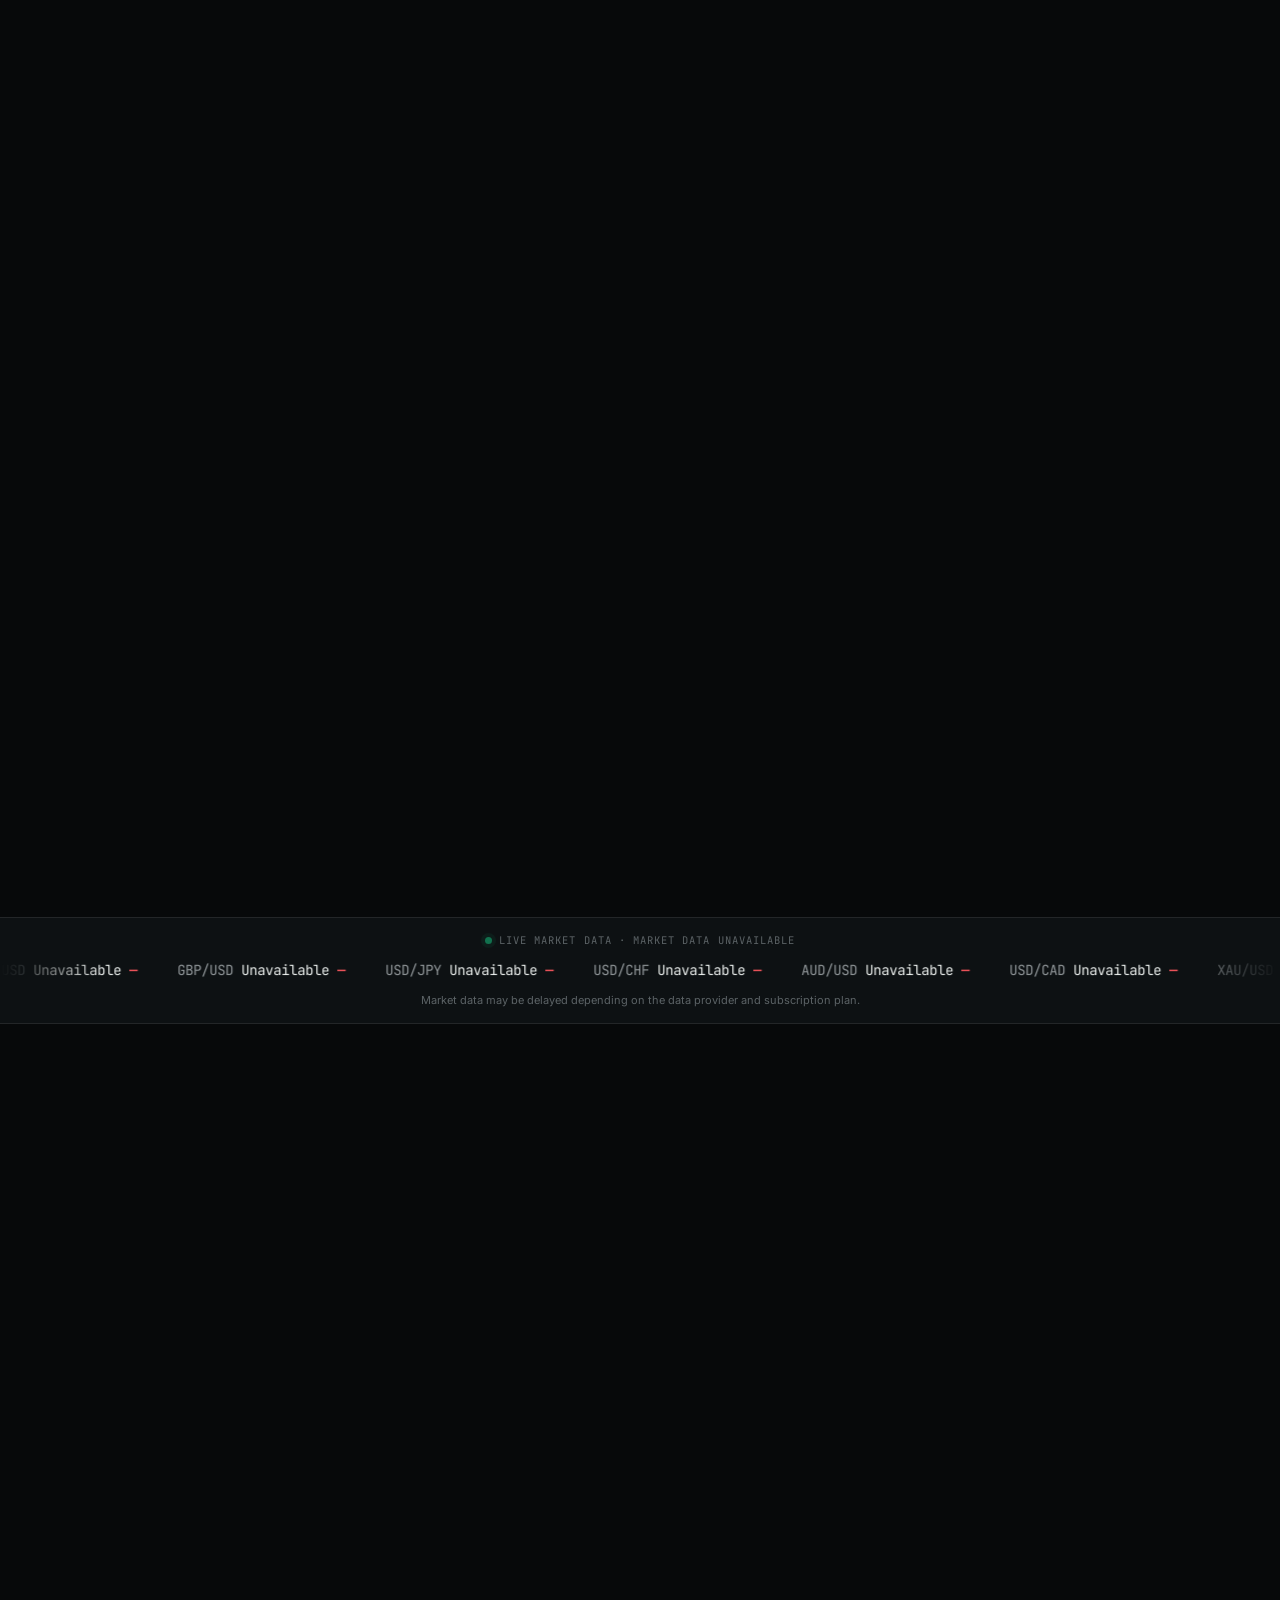
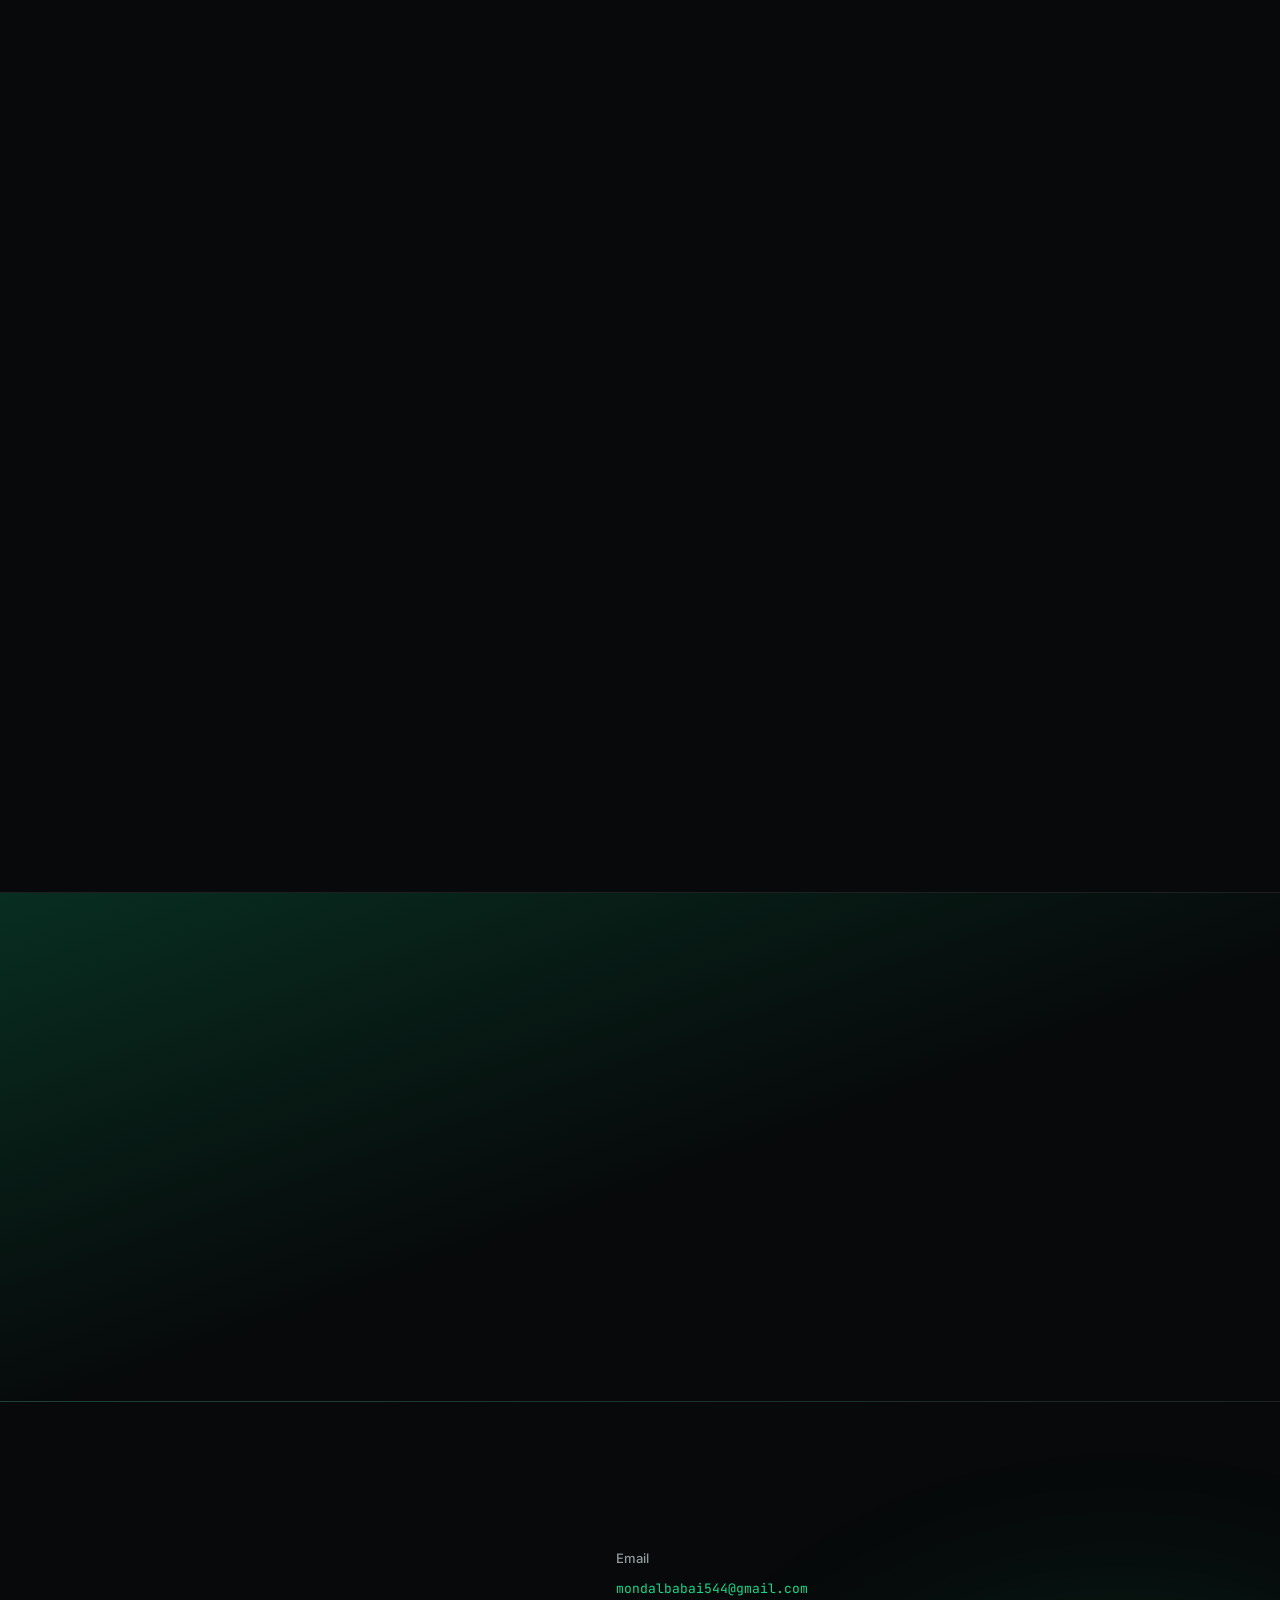
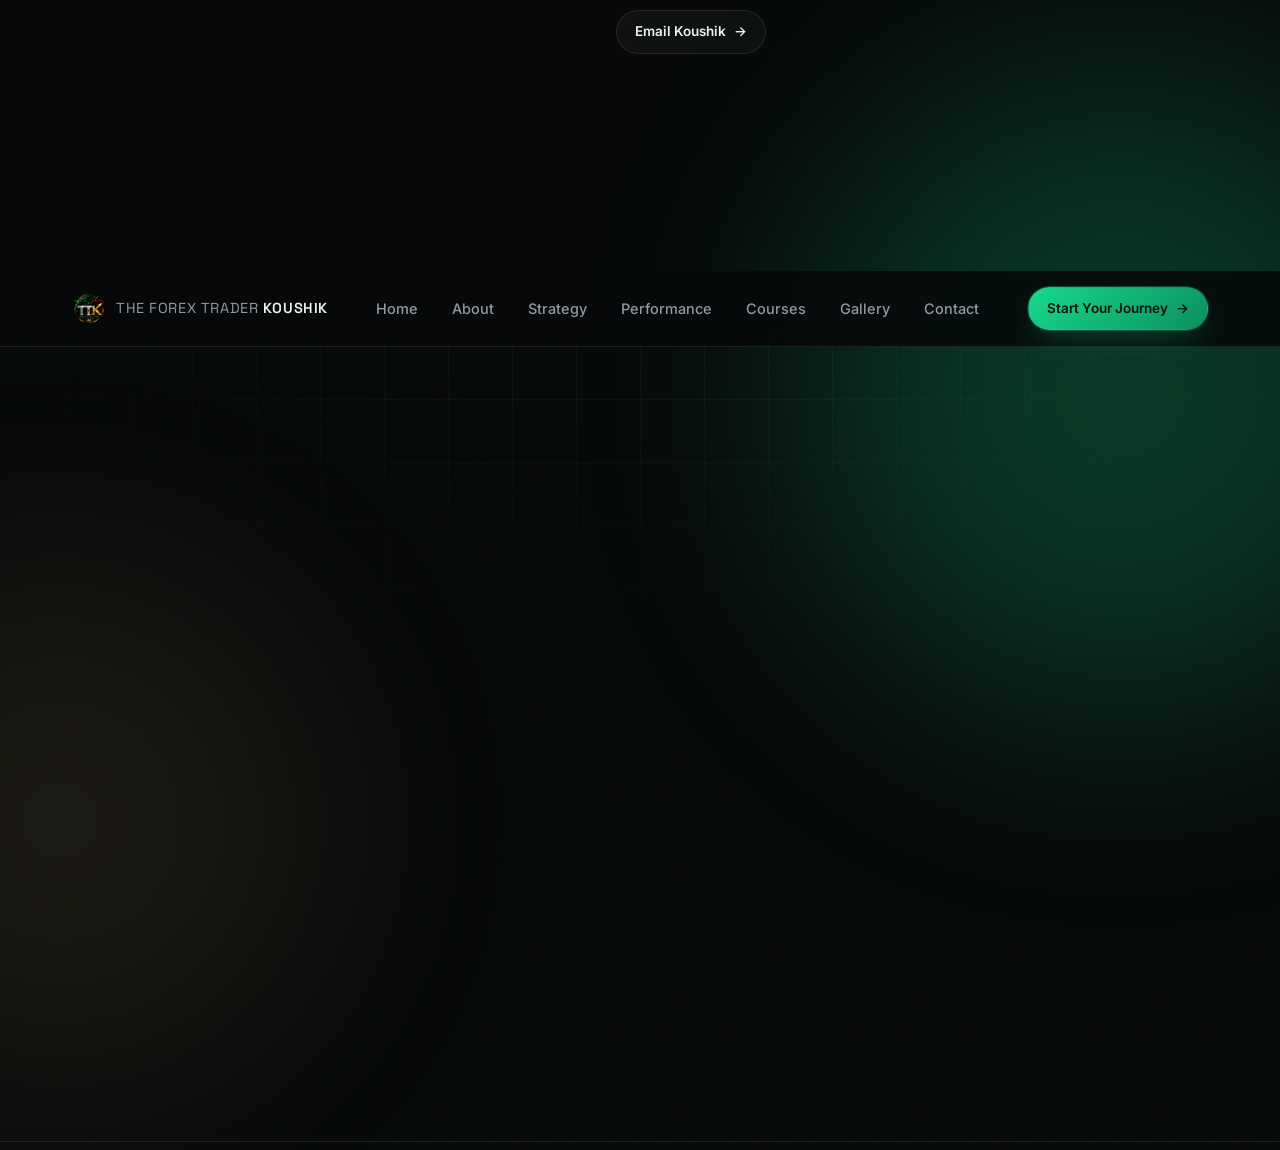
==== index.html @ f369cd06 "Refactor market symbols and improve terminal chart styles for better UI" ====
<!DOCTYPE html>
<html lang="en">
<head>
<meta charset="UTF-8">
<meta name="viewport" content="width=device-width, initial-scale=1.0">
<title>The Forex Trader Koushik</title>
<meta name="description" content="The Forex Trader Koushik.">
<link rel="icon" type="image/png" href="logo.png">
<link rel="preconnect" href="https://fonts.googleapis.com">
<link rel="preconnect" href="https://fonts.gstatic.com" crossorigin>
<link href="https://fonts.googleapis.com/css2?family=Space+Grotesk:wght@400;500;600;700&family=Inter:wght@400;500;600;700&family=JetBrains+Mono:wght@400;500;600;700&display=swap" rel="stylesheet">
<link rel="stylesheet" href="style.css">
</head>
<body>

<!-- ================= BACKGROUND FX ================= -->
<div class="bg-grid" aria-hidden="true"></div>
<div class="bg-glow bg-glow--emerald" aria-hidden="true"></div>
<div class="bg-glow bg-glow--gold" aria-hidden="true"></div>
<div class="bg-noise" aria-hidden="true"></div>

<!-- ================= NAVBAR ================= -->
<header class="navbar" id="navbar">
  <div class="navbar__inner">
    <a href="#home" class="navbar__logo">
      <img class="navbar__logo-mark" src="logo.png" alt="The Forex Trader Koushik home">
      <span class="navbar__logo-text">THE FOREX TRADER <strong>KOUSHIK</strong></span>
    </a>

    <nav class="navbar__nav" id="navbarNav">
      <a href="#home" class="navbar__link">Home</a>
      <a href="#about" class="navbar__link">About</a>
      <a href="#strategy" class="navbar__link">Strategy</a>
      <a href="#performance" class="navbar__link">Performance</a>
      <a href="#courses" class="navbar__link">Courses</a>
      <a href="gallery.html" class="navbar__link" target="_blank" rel="noopener">Gallery</a>
      <a href="#contact" class="navbar__link">Contact</a>
    </nav>

    <div class="navbar__actions">
      <a href="#contact" class="btn btn--primary btn--sm">Start Your Journey <span class="btn__arrow">→</span></a>
      <button class="navbar__burger" id="navbarBurger" aria-label="Toggle menu" aria-expanded="false" aria-controls="navbarNav">
        <span></span><span></span><span></span>
      </button>
    </div>
  </div>
</header>

<main>

<!-- ================= HERO ================= -->
<section class="hero" id="home">
  <div class="hero__inner">

    <div class="hero__content">
      <p class="eyebrow reveal">THE FOREX TRADER</p>
      <h1 class="hero__headline reveal">Trading With Precision.<br>Thinking Beyond The Chart.</h1>

      <div class="hero__actions reveal">
        <a href="#strategy" class="btn btn--primary">Explore My Strategy</a>
        <a href="#performance" class="btn btn--ghost">View Performance</a>
      </div>

      <p class="hero__disclaimer reveal">Trading involves substantial risk. Past performance does not guarantee future results.</p>
    </div>

    <div class="hero__visual reveal">
      <div class="terminal">
        <div class="terminal__bar">
          <div class="terminal__dots"><span></span><span></span><span></span></div>
          <span class="terminal__title">KOUSHIK-FX <span class="terminal__title-dim">// LIVE</span></span>
          <span class="badge badge--live"><span class="live-dot"></span>LIVE</span>
        </div>

        <div class="terminal__chart">
          <canvas id="heroChart" width="640" height="300" aria-label="Live forex price chart" role="img"></canvas>
          <div class="chart-controls" role="group" aria-label="Live chart interval">
            <button type="button" class="chart-controls__button is-active" data-chart-interval="1H">1H</button>
            <button type="button" class="chart-controls__button" data-chart-interval="1M">1M</button>
            <button type="button" class="chart-controls__button" data-chart-interval="5M">5M</button>
            <button type="button" class="chart-controls__button" data-chart-interval="15M">15M</button>
            <button type="button" class="chart-controls__button" data-chart-interval="4H">4H</button>
            <button type="button" class="chart-controls__button" data-chart-interval="1D">1D</button>
          </div>
          <div class="terminal__price">
            <label class="terminal__price-label" for="heroSymbol">LIVE MARKET DATA</label>
            <select class="terminal__symbol-select" id="heroSymbol" aria-label="Select market instrument">
              <option>EUR/USD</option><option>GBP/USD</option><option>USD/JPY</option><option>USD/CHF</option>
              <option>AUD/USD</option><option>USD/CAD</option><option>XAU/USD</option>
            </select>
            <span class="terminal__price-value" id="heroPrice">Market data temporarily unavailable</span>
            <span class="terminal__price-change" id="heroPriceChange"></span>
            <span class="terminal__quote-meta" id="heroQuoteMeta">Awaiting market data</span>
          </div>
        </div>

        <div class="terminal__pairs" id="terminalPairs">
          <!-- populated from Twelve Data by JS -->
        </div>
      </div>

      <div class="float-card float-card--1" aria-hidden="true">
        <span class="float-card__label">Win Rate</span>
        <span class="float-card__value">68%</span>
      </div>
      <div class="float-card float-card--2" aria-hidden="true">
        <span class="float-card__label">Risk / Trade</span>
        <span class="float-card__value">1.0%</span>
      </div>
    </div>

  </div>
</section>

<!-- ================= MARKET TICKER ================= -->
<section class="ticker" aria-label="Live market ticker">
  <div class="ticker__label"><span class="live-dot"></span> LIVE MARKET DATA <span id="tickerStatus">· CONNECTING</span></div>
  <div class="ticker__track-wrap">
    <div class="ticker__track" id="tickerTrack">
      <div class="ticker-item ticker__item" data-symbol="EUR/USD"></div>
      <div class="ticker-item ticker__item" data-symbol="GBP/USD"></div>
      <div class="ticker-item ticker__item" data-symbol="USD/JPY"></div>
      <div class="ticker-item ticker__item" data-symbol="USD/CHF"></div>
      <div class="ticker-item ticker__item" data-symbol="AUD/USD"></div>
      <div class="ticker-item ticker__item" data-symbol="USD/CAD"></div>
      <div class="ticker-item ticker__item" data-symbol="XAU/USD"></div>
    </div>
  </div>
  <p class="ticker__disclaimer">Market data may be delayed depending on the data provider and subscription plan.</p>
</section>

<!-- ================= ABOUT ================= -->
<section class="about" id="about">
  <div class="section-inner about__grid">

    <div class="about__portrait reveal">
      <div class="portrait">
        <img class="portrait__image" src="koushik.png" alt="Koushik, The Trader Koushik">
      </div>
      <div class="badge badge--outline">Focused on Process, Not Predictions</div>
    </div>

    <div class="about__content">
      <p class="eyebrow reveal">MEET KOUSHIK</p>
      <h2 class="section-title reveal">The trader behind the charts.</h2>
      <p class="about__credentials reveal"><strong>Full Time Trader 📈📉</strong><span>I’m NISM Certified Reg No-202500055982</span></p>

      <p class="about__text reveal">Koushik approaches the market as a probability game, not a prediction contest. His work centers on reading price action and market structure, identifying where liquidity sits, and only acting when several independent signals line up. Position sizing and stop placement are decided before an idea is ever considered a trade.</p>

      <p class="about__text reveal">Behind the charts is a study in temperament as much as technique — recognising when a setup is genuinely there, and when the pull to act is just impatience wearing a disguise. Consistency, to Koushik, is built one well-managed loss at a time.</p>

      <ul class="about__list reveal">
        <li>Technical analysis &amp; price action</li>
        <li>Market structure &amp; liquidity mapping</li>
        <li>Risk management &amp; position sizing</li>
        <li>Trading psychology &amp; emotional control</li>
      </ul>

      <div class="stat-row reveal">
        <div class="stat">
          <span class="stat__value" data-count="5" data-suffix="+">0</span>
          <span class="stat__label">Years<br>Market Experience</span>
        </div>
        <div class="stat">
          <span class="stat__value" data-count="1000" data-suffix="+">0</span>
          <span class="stat__label">Charts<br>Studied</span>
        </div>
        <div class="stat">
          <span class="stat__value" data-count="85" data-suffix="%+">0</span>
          <span class="stat__label">Focus On<br>Risk Discipline</span>
        </div>
      </div>
      <p class="fine-print reveal">Editable placeholder statistics — presented for illustration, not as verified results.</p>
    </div>

  </div>
</section>

<!-- ================= PHILOSOPHY ================= -->
<section class="philosophy">
  <div class="section-inner">
    <p class="eyebrow eyebrow--center reveal">TRADING PHILOSOPHY</p>
    <h2 class="section-title section-title--center reveal">"My Edge Isn't A Secret Indicator."</h2>

    <div class="principle-grid">
      <article class="principle-card reveal">
        <span class="principle-card__num">01</span>
        <h3 class="principle-card__title">Discipline</h3>
        <p class="principle-card__text">Follow the setup. Respect the stop. Never chase the market.</p>
      </article>
      <article class="principle-card reveal">
        <span class="principle-card__num">02</span>
        <h3 class="principle-card__title">Risk First</h3>
        <p class="principle-card__text">Protecting capital comes before looking for returns.</p>
      </article>
      <article class="principle-card reveal">
        <span class="principle-card__num">03</span>
        <h3 class="principle-card__title">Patience</h3>
        <p class="principle-card__text">The best trade is sometimes no trade at all.</p>
      </article>
    </div>
  </div>
</section>

<!-- ================= STRATEGY / FRAMEWORK ================= -->
<section class="framework" id="strategy">
  <div class="section-inner">
    <p class="eyebrow reveal">THE FRAMEWORK</p>
    <h2 class="section-title reveal">The Koushik Framework</h2>
    <p class="section-lede reveal">A hypothetical, repeatable process for evaluating and managing trades — built to remove guesswork, not add mystique.</p>

    <div class="framework-grid">
      <article class="framework-card reveal">
        <h3 class="framework-card__title">Market Structure</h3>
        <p class="framework-card__text">Identify trends, breakouts, support, resistance, liquidity zones, and key levels.</p>
      </article>
      <article class="framework-card reveal">
        <h3 class="framework-card__title">Confluence</h3>
        <p class="framework-card__text">Combine price action, structure, momentum, and higher-timeframe context.</p>
      </article>
      <article class="framework-card reveal">
        <h3 class="framework-card__title">Entry</h3>
        <p class="framework-card__text">Wait for confirmation instead of entering purely from prediction.</p>
      </article>
      <article class="framework-card reveal">
        <h3 class="framework-card__title">Risk Management</h3>
        <p class="framework-card__text">Use predefined stop-loss levels and controlled position sizing.</p>
      </article>
      <article class="framework-card reveal">
        <h3 class="framework-card__title">Exit</h3>
        <p class="framework-card__text">Use risk/reward targets and market structure to manage exits.</p>
      </article>
    </div>

    <div class="flow reveal" aria-label="Analyze, Confirm, Execute, Manage, Review">
      <span class="flow__step">Analyze</span>
      <span class="flow__arrow">→</span>
      <span class="flow__step">Confirm</span>
      <span class="flow__arrow">→</span>
      <span class="flow__step">Execute</span>
      <span class="flow__arrow">→</span>
      <span class="flow__step">Manage</span>
      <span class="flow__arrow">→</span>
      <span class="flow__step">Review</span>
    </div>
  </div>
</section>

<!-- ================= PERFORMANCE ================= -->
<section class="performance" id="performance">
  <div class="section-inner">
    <p class="eyebrow reveal">THE NUMBERS</p>
    <h2 class="section-title reveal">Performance, Not Promises.</h2>
    <div class="badge badge--outline reveal">Account 20086807 · Weekly Results</div>

    <div class="metric-grid">
      <div class="metric-card reveal">
        <span class="metric-card__value">$1,026.75</span>
        <span class="metric-card__label">Net Profit</span>
      </div>
      <div class="metric-card reveal">
        <span class="metric-card__value">14</span>
        <span class="metric-card__label">Closed Orders</span>
      </div>
      <div class="metric-card reveal">
        <span class="metric-card__value">0.88</span>
        <span class="metric-card__label">Trading Volume (Lots)</span>
      </div>
      <div class="metric-card reveal">
        <span class="metric-card__value">$0.56</span>
        <span class="metric-card__label">Equity</span>
      </div>
      <div class="metric-card reveal">
        <span class="metric-card__value">92.9%</span>
        <span class="metric-card__label">Win Rate (13 of 14)</span>
      </div>
    </div>

    <div class="performance-summary">
      <div class="performance-summary__item reveal"><span class="performance-summary__label">Profit</span><strong class="performance-summary__value performance-summary__value--up">+$1,104.51</strong></div>
      <div class="performance-summary__item reveal"><span class="performance-summary__label">Loss</span><strong class="performance-summary__value performance-summary__value--down">-$77.76</strong></div>
      <div class="performance-summary__item reveal"><span class="performance-summary__label">Profitable / Unprofitable</span><strong class="performance-summary__value">13 / 1</strong></div>
      <div class="performance-summary__item reveal"><span class="performance-summary__label">Average / Maximum Volume</span><strong class="performance-summary__value">0.06 / 0.10 lots</strong></div>
      <div class="performance-summary__item reveal"><span class="performance-summary__label">Unrealized P/L</span><strong class="performance-summary__value">$0.00</strong></div>
    </div>

    <div class="perf-chart reveal">
      <div class="perf-chart__header">
        <h3 class="perf-chart__title">Profit and Loss Breakdown</h3>
        <div class="toggle" id="perfToggle" role="group" aria-label="Chart view toggle">
          <button class="toggle__btn is-active" data-mode="monthly" type="button">Gross P/L</button>
          <button class="toggle__btn" data-mode="cumulative" type="button">Net Result</button>
        </div>
      </div>
      <canvas id="perfCanvas" width="900" height="320" role="img" aria-label="Profit and loss breakdown chart"></canvas>
    </div>

    <div class="performance-summary performance-summary--trades">
      <div class="performance-summary__item reveal"><span class="performance-summary__label">Buy Positions</span><strong class="performance-summary__value performance-summary__value--down">2 trades · -$27.30 · 50.0% win rate</strong></div>
      <div class="performance-summary__item reveal"><span class="performance-summary__label">Sell Positions</span><strong class="performance-summary__value performance-summary__value--up">12 trades · +$1,054.05 · 100.0% win rate</strong></div>
    </div>
  </div>
</section>

<!-- ================= RISK CALCULATOR ================= -->
<section class="calculator">
  <div class="section-inner">
    <p class="eyebrow eyebrow--center reveal">RISK TOOL</p>
    <h2 class="section-title section-title--center reveal">"Know Your Risk Before You Enter."</h2>

    <div class="calc-card reveal">
      <div class="calc-card__inputs">
        <label class="field">
          <span class="field__label">Account Balance (USD)</span>
          <input type="number" id="calcBalance" class="field__input" value="10000" min="0" step="100">
        </label>
        <label class="field">
          <span class="field__label">Risk %</span>
          <input type="number" id="calcRisk" class="field__input" value="1" min="0" max="100" step="0.1">
        </label>
        <label class="field">
          <span class="field__label">Stop Loss (pips)</span>
          <input type="number" id="calcStop" class="field__input" value="25" min="0.1" step="0.1">
        </label>
        <label class="field">
          <span class="field__label">Pip Value (USD, per 1 lot)</span>
          <input type="number" id="calcPipValue" class="field__input" value="10" min="0.01" step="0.01">
        </label>
      </div>

      <div class="calc-card__results">
        <div class="calc-result">
          <span class="calc-result__label">Risk Amount</span>
          <span class="calc-result__value" id="calcRiskAmount">$100.00</span>
        </div>
        <div class="calc-result">
          <span class="calc-result__label">Estimated Position Size</span>
          <span class="calc-result__value" id="calcPositionSize">0.40 lots</span>
        </div>
        <button class="btn btn--ghost btn--sm" id="calcReset" type="button">Reset</button>
      </div>
    </div>
    <p class="fine-print reveal">This calculator is for educational purposes only and does not constitute financial advice.</p>
  </div>
</section>

<!-- ================= EDUCATION ================= -->
<section class="education">
  <div class="section-inner">
    <p class="eyebrow reveal">LEARN</p>
    <h2 class="section-title reveal">From Charts To Clarity</h2>

    <div class="article-grid">
      <article class="article-card reveal" data-article="structure">
        <span class="article-card__category">Technical Analysis</span>
        <h3 class="article-card__title">How To Read Market Structure</h3>
        <p class="article-card__desc">Understand trends, breakouts, liquidity, and key levels.</p>
        <div class="article-card__meta">
          <span>6 min read</span>
          <button class="article-card__link" type="button">Read Article →</button>
        </div>
      </article>

      <article class="article-card reveal" data-article="onepercent">
        <span class="article-card__category">Risk Management</span>
        <h3 class="article-card__title">The 1% Rule</h3>
        <p class="article-card__desc">Why controlling downside matters more than chasing huge returns.</p>
        <div class="article-card__meta">
          <span>5 min read</span>
          <button class="article-card__link" type="button">Read Article →</button>
        </div>
      </article>

      <article class="article-card reveal" data-article="psychology">
        <span class="article-card__category">Psychology</span>
        <h3 class="article-card__title">Trading Psychology</h3>
        <p class="article-card__desc">How discipline and emotional control influence decision-making.</p>
        <div class="article-card__meta">
          <span>7 min read</span>
          <button class="article-card__link" type="button">Read Article →</button>
        </div>
      </article>
    </div>
  </div>
</section>

<!-- ================= TESTIMONIALS ================= -->
<section class="testimonials">
  <div class="section-inner">
    <p class="eyebrow eyebrow--center reveal">FEEDBACK</p>
    <h2 class="section-title section-title--center reveal">What Students Say</h2>

    <div class="testimonial-grid">
      <blockquote class="testimonial-card reveal">
        <p class="testimonial-card__quote">"Koushik's biggest lesson wasn't how to enter a trade. It was knowing when not to."</p>
        <footer class="testimonial-card__author">— Anirban Roy</footer>
      </blockquote>
      <blockquote class="testimonial-card reveal">
        <p class="testimonial-card__quote">"The framework gave me a process to follow instead of a feeling to chase."</p>
        <footer class="testimonial-card__author">— Sayan Chatterjee</footer>
      </blockquote>
      <blockquote class="testimonial-card reveal">
        <p class="testimonial-card__quote">"I stopped moving my stop loss. That one change did more than any indicator ever did."</p>
        <footer class="testimonial-card__author">— Debanjana Mukherjee</footer>
      </blockquote>
      <blockquote class="testimonial-card reveal">
        <p class="testimonial-card__quote">"Before learning with Koushik, I entered trades because I was afraid of missing the move. The market-structure exercises helped me slow down, mark my levels, and wait for confirmation. I finally have a checklist I can follow even after a losing trade."</p>
        <footer class="testimonial-card__author">— Priyanka Das</footer>
      </blockquote>
      <blockquote class="testimonial-card reveal">
        <p class="testimonial-card__quote">"The biggest change was understanding that a good trade can still lose. Reviewing my entries, stop placement, and risk before looking at the result has made my decisions much calmer. The lessons are practical, clear, and easy to revisit when I need to reset my process."</p>
        <footer class="testimonial-card__author">— Arjun Sen</footer>
      </blockquote>
    </div>
  </div>
</section>

<!-- ================= COURSES ================= -->
<section class="courses" id="courses">
  <div class="section-inner courses__inner">
    <div>
      <p class="eyebrow reveal">LEARN WITH KOUSHIK</p>
      <h2 class="section-title reveal">Courses are coming soon.</h2>
      <p class="section-lede reveal">A dedicated space for structured lessons, practical chart work, and a repeatable trading process.</p>
    </div>
    <div class="courses__action reveal">
      <span class="courses__status">COURSE LINK TO BE ADDED</span>
      <a href="#courses" class="btn btn--primary">View Courses <span class="btn__arrow">→</span></a>
    </div>
  </div>
</section>

<!-- ================= CTA ================= -->
<section class="cta">
  <div class="section-inner cta__inner reveal">
    <h2 class="cta__title">Trade With A Plan.<br>Not With Emotion.</h2>
    <p class="cta__text">Follow Koushik's approach to market analysis, disciplined risk management, and continuous improvement.</p>
    <div class="cta__actions">
      <a href="#contact" class="btn btn--primary">Connect With Koushik</a>
    </div>
  </div>
</section>

<!-- ================= CONTACT ================= -->
<section class="contact" id="contact">
  <div class="section-inner contact__grid">
    <div class="contact__intro reveal">
      <p class="eyebrow">GET IN TOUCH</p>
      <h2 class="section-title">Start The Conversation</h2>
      <p class="about__text">Questions about the framework, mentorship, or collaborations — send a message and Koushik will get back to you.</p>
      <div class="market-status"><span class="live-dot"></span> <span id="marketStatus">MARKET STATUS · CONNECTING</span><small>Last updated: <span id="marketUpdated">Awaiting data</span></small></div>

      <div class="social-links">
        <a href="https://www.instagram.com/thetraderkoushik1/" class="social-links__item" aria-label="Instagram"><svg class="social-links__icon" viewBox="0 0 24 24" aria-hidden="true"><rect x="3" y="3" width="18" height="18" rx="5"></rect><circle cx="12" cy="12" r="4"></circle><circle cx="17.5" cy="6.5" r="1"></circle></svg><span>Instagram</span></a>
        <a href="https://www.youtube.com/@TheTraderKoushik-r8m1e" class="social-links__item" aria-label="YouTube"><svg class="social-links__icon" viewBox="0 0 24 24" aria-hidden="true"><path d="M21 8.2a2.7 2.7 0 0 0-1.9-1.9C17.4 5.8 12 5.8 12 5.8s-5.4 0-7.1.5A2.7 2.7 0 0 0 3 8.2 28 28 0 0 0 2.6 12 28 28 0 0 0 3 15.8a2.7 2.7 0 0 0 1.9 1.9c1.7.5 7.1.5 7.1.5s5.4 0 7.1-.5a2.7 2.7 0 0 0 1.9-1.9 28 28 0 0 0 .4-3.8 28 28 0 0 0-.4-3.8Z"></path><path class="social-links__icon-fill" d="m10 9 5 3-5 3V9Z"></path></svg><span>YouTube</span></a>
        <a href="https://t.me/thetraderkoushik" class="social-links__item" aria-label="Telegram"><svg class="social-links__icon" viewBox="0 0 24 24" aria-hidden="true"><path d="m21 4-3 16-6-4-3 3-.5-5L19 7 8 13l-5-2 18-7Z"></path></svg><span>Telegram</span></a>
        <a href="#" class="social-links__item" aria-label="LinkedIn"><svg class="social-links__icon" viewBox="0 0 24 24" aria-hidden="true"><path d="M5 8.5V19M5 5v.1M10 19v-6a3 3 0 0 1 6 0v6M10 11v8M19 19v-6a3 3 0 0 0-6-1"></path></svg><span>LinkedIn</span></a>
      </div>
    </div>

    <div class="contact__email">
      <span class="field__label">Email</span>
      <a href="mailto:"mondalbabai544@gmail.com">mondalbabai544@gmail.com</a>
      <a class="btn btn--ghost btn--sm" href="mailto:mondalbabai544@gmail.com">Email Koushik <span class="btn__arrow">→</span></a>
    </div>

    <form class="contact-form reveal" id="contactForm" action="https://formspree.io/f/xvkpjvkk" method="POST" novalidate>
      <input type="hidden" name="_subject" value="New Message — The Trader Koushik">
      <input type="text" name="_gotcha" tabindex="-1" autocomplete="off" aria-hidden="true" class="form-honeypot">
      <label class="field">
        <span class="field__label">Name</span>
        <input type="text" class="field__input" id="cfName" name="name" required>
        <span class="field__error" id="cfNameError"></span>
      </label>
      <label class="field">
        <span class="field__label">Email</span>
        <input type="email" class="field__input" id="cfEmail" name="email" required>
        <span class="field__error" id="cfEmailError"></span>
      </label>
      <label class="field">
        <span class="field__label">Subject</span>
        <input type="text" class="field__input" id="cfSubject" name="subject" required>
        <span class="field__error" id="cfSubjectError"></span>
      </label>
      <label class="field">
        <span class="field__label">Message</span>
        <textarea class="field__input field__input--area" id="cfMessage" name="message" rows="5" required></textarea>
        <span class="field__error" id="cfMessageError"></span>
      </label>
      <button type="submit" class="btn btn--primary btn--full" id="contactSubmit">Send Message</button>
    </form>
  </div>
</section>

</main>

<!-- ================= FOOTER ================= -->
<footer class="footer">
  <div class="section-inner footer__grid">
    <div class="footer__brand">
      <span class="navbar__logo-text">THE FOREX TRADER <strong>KOUSHIK</strong></span>
      <p class="footer__tagline">Discipline. Data. Decisions.</p>
    </div>

    <nav class="footer__links" aria-label="Footer">
      <a href="#about">About</a>
      <a href="#strategy">Strategy</a>
      <a href="#performance">Performance</a>
      <a href="#courses">Courses</a>
      <a href="gallery.html" target="_blank" rel="noopener">Gallery</a>
      <a href="#contact">Contact</a>
      <a href="#">Privacy</a>
      <a href="#">Risk Disclosure</a>
    </nav>

    <p class="footer__risk">
      <strong>Risk Disclosure:</strong> Forex and CFD trading involve significant risk and may not be suitable for all investors. This website is for educational and informational purposes only and does not constitute financial advice or investment recommendations.
    </p>

    <p class="footer__copyright">© 2026 The Trader Koushik. All rights reserved.</p>
  </div>
</footer>

<!-- ================= ARTICLE MODAL ================= -->
<div class="modal" id="articleModal" aria-hidden="true">
  <div class="modal__backdrop" id="modalBackdrop"></div>
  <div class="modal__dialog" role="dialog" aria-modal="true" aria-labelledby="modalTitle">
    <button class="modal__close" id="modalClose" aria-label="Close article">✕</button>
    <span class="article-card__category" id="modalCategory"></span>
    <h3 class="modal__title" id="modalTitle"></h3>
    <div class="modal__body" id="modalBody"></div>
  </div>
</div>

<!-- ================= TOAST ================= -->
<div class="toast" id="toast" role="status" aria-live="polite"></div>

<script src="script.js"></script>
</body>
</html>
---- style.css ----
/* =========================================================
  THE TRADER KOUSHIK — STYLESHEET
   Structure:
   1. Design tokens
   2. Reset & base
   3. Layout utilities
   4. Background fx
   5. Navbar
   6. Buttons / badges / fields
   7. Hero + terminal
   8. Ticker
   9. About
   10. Philosophy
   11. Framework
   12. Performance
   13. Journal
   14. Calculator
   15. Education
   16. Testimonials
   17. CTA
   18. Contact
   19. Footer
   20. Modal / Toast
   21. Reveal animation
   22. Responsive
   ========================================================= */

/* ---------- 1. DESIGN TOKENS ---------- */
:root{
  /* color */
  --bg:            #07090a;
  --bg-elevated:   #0d1113;
  --surface:       rgba(255,255,255,0.035);
  --surface-strong:rgba(255,255,255,0.06);
  --border:        rgba(255,255,255,0.09);
  --border-strong: rgba(255,255,255,0.16);

  --text:          #eef2f0;
  --text-muted:    #93999c;
  --text-faint:    #5c6366;

  --emerald:       #17d98e;
  --emerald-dim:   #0c8f5e;
  --emerald-deep:  #082e21;
  --emerald-glow:  rgba(23,217,142,0.35);

  --gold:          #d4af6a;
  --gold-soft:     rgba(212,175,106,0.14);

  --red:           #f2555c;
  --red-soft:      rgba(242,85,92,0.14);

  /* type */
  --font-display: 'Space Grotesk', sans-serif;
  --font-body:    'Inter', sans-serif;
  --font-mono:    'JetBrains Mono', monospace;

  /* layout */
  --max-w: 1200px;
  --radius-sm: 8px;
  --radius-md: 14px;
  --radius-lg: 22px;
  --nav-h: 76px;

  --ease: cubic-bezier(.22,.8,.32,1);
}

/* ---------- 2. RESET & BASE ---------- */
*,*::before,*::after{ box-sizing:border-box; }
html{ scroll-behavior:smooth; }
body{
  margin:0;
  background:var(--bg);
  color:var(--text);
  font-family:var(--font-body);
  font-size:16px;
  line-height:1.6;
  -webkit-font-smoothing:antialiased;
  overflow-x:hidden;
}
h1,h2,h3,h4{ font-family:var(--font-display); margin:0; line-height:1.1; letter-spacing:-0.01em; }
p{ margin:0; }
a{ color:inherit; text-decoration:none; }
ul{ margin:0; padding:0; list-style:none; }
button{ font-family:inherit; cursor:pointer; }
input,textarea{ font-family:inherit; }
img{ max-width:100%; display:block; }
:focus-visible{ outline:2px solid var(--emerald); outline-offset:3px; }

@media (prefers-reduced-motion: reduce){
  *{ animation-duration:0.001ms !important; animation-iteration-count:1 !important; transition-duration:0.001ms !important; scroll-behavior:auto !important; }
}

/* ---------- 3. LAYOUT UTILITIES ---------- */
.section-inner{
  max-width:var(--max-w);
  margin:0 auto;
  padding:0 32px;
}
main > section{ padding:120px 0; position:relative; }
.eyebrow{
  font-family:var(--font-mono);
  font-size:12.5px;
  font-weight:500;
  letter-spacing:0.14em;
  color:var(--emerald);
  margin:0 0 18px;
  text-transform:uppercase;
}
.eyebrow--center{ text-align:center; }
.eyebrow__dot{ color:var(--text-faint); margin:0 2px; }
.section-title{
  font-size:clamp(28px,4vw,44px);
  font-weight:600;
  margin-bottom:20px;
  max-width:720px;
}
.section-title--center{ margin-left:auto; margin-right:auto; text-align:center; }
.section-lede{
  color:var(--text-muted);
  max-width:600px;
  font-size:17px;
  margin-bottom:56px;
}
.fine-print{
  font-size:13px;
  color:var(--text-faint);
  margin-top:14px;
}
.courses__inner{ display:flex; align-items:end; justify-content:space-between; gap:40px; }
.courses__action{ display:flex; flex-direction:column; align-items:flex-start; gap:16px; padding-bottom:6px; }
.courses__status{ color:var(--gold); font:500 11px var(--font-mono); letter-spacing:.08em; }

/* ---------- 15. GALLERY ---------- */
.gallery{ background:rgba(255,255,255,0.012); border-top:1px solid var(--border); border-bottom:1px solid var(--border); }
.gallery-grid{ display:grid; grid-template-columns:repeat(4,1fr); grid-auto-rows:180px; gap:14px; }
.gallery-tile{
  position:relative; min-height:180px; overflow:hidden; display:flex; align-items:flex-end; justify-content:space-between;
  padding:18px; border:1px solid var(--border); border-radius:var(--radius-md);
  background:linear-gradient(135deg, rgba(23,217,142,.18), rgba(13,17,19,.9) 60%), repeating-linear-gradient(135deg, transparent 0 18px, rgba(255,255,255,.035) 19px 20px);
  transition:transform .25s var(--ease), border-color .25s var(--ease);
}
.gallery-tile{ color:inherit; font:inherit; text-align:left; cursor:zoom-in; }
.gallery-tile:nth-child(2){ background:linear-gradient(160deg, rgba(212,175,106,.22), rgba(13,17,19,.92) 65%), repeating-linear-gradient(45deg, transparent 0 18px, rgba(255,255,255,.035) 19px 20px); }
.gallery-tile:nth-child(3),.gallery-tile:nth-child(6){ background:linear-gradient(135deg, rgba(242,85,92,.16), rgba(13,17,19,.92) 65%), repeating-linear-gradient(135deg, transparent 0 18px, rgba(255,255,255,.035) 19px 20px); }
.gallery-tile:hover{ transform:translateY(-4px); border-color:var(--emerald); }
.gallery-tile img{ position:absolute; inset:0; width:100%; height:100%; max-width:none; object-fit:contain; background:#0a0e10; transition:transform .5s var(--ease), filter .5s var(--ease); }
.gallery-tile::after{ content:""; position:absolute; inset:0; background:linear-gradient(180deg, rgba(7,9,10,.18), transparent 45%, rgba(7,9,10,.72)); pointer-events:none; }
.gallery-tile:hover img{ transform:scale(1.04); filter:saturate(1.08); }
.gallery-tile--wide{ grid-column:span 2; }
.gallery-tile--tall{ grid-row:span 2; }
.gallery-tile__index{ position:absolute; z-index:1; top:16px; left:18px; color:var(--text); font:600 24px var(--font-display); text-shadow:0 2px 12px rgba(0,0,0,.6); }
.gallery-tile__label{ color:var(--text-muted); font:500 10px var(--font-mono); letter-spacing:.1em; }
.gallery-lightbox__dialog{ position:relative; z-index:1; width:min(92vw, 1100px); max-height:92vh; padding:18px; background:var(--bg-elevated); border:1px solid var(--border-strong); border-radius:var(--radius-lg); box-shadow:0 30px 90px rgba(0,0,0,.75); }
.gallery-lightbox__image{ width:100%; max-height:78vh; object-fit:contain; border-radius:var(--radius-sm); }
.gallery-lightbox__title{ margin:12px 0 0; color:var(--text-muted); font:500 12px var(--font-mono); letter-spacing:.08em; text-transform:uppercase; }

/* ---------- 4. BACKGROUND FX ---------- */
.bg-grid{
  position:fixed; inset:0; z-index:0; pointer-events:none;
  background-image:
    linear-gradient(rgba(255,255,255,0.035) 1px, transparent 1px),
    linear-gradient(90deg, rgba(255,255,255,0.035) 1px, transparent 1px);
  background-size:64px 64px;
  mask-image:radial-gradient(ellipse 80% 60% at 50% 0%, black 20%, transparent 75%);
}
.bg-glow{
  position:fixed; z-index:0; pointer-events:none; border-radius:50%;
  filter:blur(120px); opacity:0.22;
}
.bg-glow--emerald{ width:640px; height:640px; top:-200px; right:-160px; background:var(--emerald); }
.bg-glow--gold{ width:520px; height:520px; bottom:10%; left:-200px; background:var(--gold); opacity:0.10; }
.bg-noise{
  position:fixed; inset:0; z-index:1; pointer-events:none; opacity:0.035; mix-blend-mode:overlay;
  background-image:url("data:image/svg+xml,%3Csvg xmlns='http://www.w3.org/2000/svg' width='120' height='120'%3E%3Cfilter id='n'%3E%3CfeTurbulence type='fractalNoise' baseFrequency='0.9' numOctaves='2' stitchTiles='stitch'/%3E%3C/filter%3E%3Crect width='100%25' height='100%25' filter='url(%23n)'/%3E%3C/svg%3E");
}
main, header, footer{ position:relative; z-index:2; }

/* ---------- 6. BUTTONS / BADGES / FIELDS ---------- */
.btn{
  display:inline-flex; align-items:center; justify-content:center; gap:8px;
  font-family:var(--font-body); font-weight:600; font-size:15px;
  padding:14px 26px; border-radius:999px; border:1px solid transparent;
  transition:transform .25s var(--ease), box-shadow .25s var(--ease), background .25s var(--ease), border-color .25s var(--ease);
  white-space:nowrap;
}
.btn--primary{
  background:linear-gradient(135deg, var(--emerald) 0%, var(--emerald-dim) 100%);
  color:#04140d;
  box-shadow:0 0 0 1px rgba(23,217,142,0.25), 0 12px 30px -10px var(--emerald-glow);
}
.btn--primary:hover{ transform:translateY(-2px); box-shadow:0 0 0 1px rgba(23,217,142,0.4), 0 16px 34px -8px var(--emerald-glow); }
.btn--ghost{
  background:var(--surface); border-color:var(--border); color:var(--text);
}
.btn--ghost:hover{ border-color:var(--border-strong); background:var(--surface-strong); transform:translateY(-2px); }
.btn--sm{ padding:10px 18px; font-size:13.5px; }
.btn--full{ width:100%; }
.btn__arrow{ transition:transform .25s var(--ease); display:inline-block; }
.btn:hover .btn__arrow{ transform:translateX(3px); }

.badge{
  display:inline-flex; align-items:center; gap:6px;
  font-family:var(--font-mono); font-size:11.5px; font-weight:500; letter-spacing:0.06em;
  padding:7px 14px; border-radius:999px; text-transform:uppercase;
}
.badge--demo{ background:var(--gold-soft); color:var(--gold); border:1px solid rgba(212,175,106,0.3); }
.badge--live{ background:var(--emerald-deep); color:var(--emerald); border:1px solid rgba(23,217,142,0.3); }
.live-dot{ display:inline-block; width:7px; height:7px; border-radius:50%; background:var(--emerald); box-shadow:0 0 0 4px rgba(23,217,142,0.12); animation:live-pulse 1.8s ease-in-out infinite; }
@keyframes live-pulse{ 0%,100%{ opacity:1; } 50%{ opacity:.45; } }
.badge--outline{ background:var(--surface); border:1px solid var(--border); color:var(--text-muted); margin-bottom:40px; }
.badge--center{ display:flex; width:fit-content; margin-left:auto; margin-right:auto; }

.field{ display:flex; flex-direction:column; gap:8px; }
.field__label{ font-size:13px; color:var(--text-muted); font-weight:500; }
.field__input{
  background:var(--bg-elevated); border:1px solid var(--border); color:var(--text);
  border-radius:var(--radius-sm); padding:13px 15px; font-size:15px;
  transition:border-color .2s var(--ease), background .2s var(--ease);
}
.field__input:focus{ border-color:var(--emerald); background:#0f1416; }
.field__input--area{ resize:vertical; min-height:120px; }
.field__error{ min-height:18px; color:var(--red); font-size:12px; }
.form-honeypot{ position:absolute; left:-9999px; }

/* ---------- 5. NAVBAR ---------- */
.navbar{
  position:fixed; top:0; left:0; right:0; z-index:100;
  height:var(--nav-h);
  background:rgba(7,9,10,0.5);
  backdrop-filter:blur(14px); -webkit-backdrop-filter:blur(14px);
  border-bottom:1px solid transparent;
  transition:background .3s var(--ease), border-color .3s var(--ease);
}
.navbar.is-scrolled{ background:rgba(7,9,10,0.86); border-bottom-color:var(--border); }
.navbar__inner{
  max-width:var(--max-w); margin:0 auto; padding:0 32px; height:100%;
  display:flex; align-items:center; justify-content:space-between; gap:24px;
}
.navbar__logo{ display:flex; align-items:center; gap:10px; }
.navbar__logo-mark{
  width:34px; height:34px; border-radius:9px; display:grid; place-items:center;
  object-fit:contain;
}
.navbar__logo-text{ font-family:var(--font-display); font-size:14.5px; letter-spacing:0.04em; color:var(--text-muted); }
.navbar__logo-text strong{ color:var(--text); font-weight:600; }
.navbar__nav{ display:flex; align-items:center; gap:34px; }
.navbar__link{
  font-size:14.5px; color:var(--text-muted); font-weight:500; position:relative; padding:4px 0;
  transition:color .2s var(--ease);
}
.navbar__link::after{
  content:""; position:absolute; left:0; right:0; bottom:-2px; height:1px; background:var(--emerald);
  transform:scaleX(0); transform-origin:left; transition:transform .25s var(--ease);
}
.navbar__link:hover{ color:var(--text); }
.navbar__link:hover::after{ transform:scaleX(1); }
.navbar__actions{ display:flex; align-items:center; gap:18px; }
.navbar__burger{
  display:none; flex-direction:column; justify-content:center; gap:5px;
  width:38px; height:38px; background:var(--surface); border:1px solid var(--border);
  border-radius:8px; padding:0;
}
.navbar__burger span{ display:block; height:2px; width:16px; margin:0 auto; background:var(--text); transition:transform .3s var(--ease), opacity .3s var(--ease); }
.navbar__burger.is-active span:nth-child(1){ transform:translateY(7px) rotate(45deg); }
.navbar__burger.is-active span:nth-child(2){ opacity:0; }
.navbar__burger.is-active span:nth-child(3){ transform:translateY(-7px) rotate(-45deg); }

/* ---------- 7. HERO + TERMINAL ---------- */
.hero{ padding-top:calc(var(--nav-h) + 72px); padding-bottom:80px; }
.hero__inner{
  max-width:var(--max-w); margin:0 auto; padding:0 32px;
  display:grid; grid-template-columns:1fr 1fr; gap:60px; align-items:center;
}
.hero__headline{
  font-size:clamp(38px,5.2vw,60px); font-weight:600; margin:20px 0 22px; color:var(--text);
}
.hero__sub{ color:var(--text-muted); font-size:17px; max-width:460px; margin-bottom:34px; }
.hero__actions{ display:flex; gap:14px; flex-wrap:wrap; margin-bottom:20px; }
.hero__disclaimer{ font-size:12.5px; color:var(--text-faint); max-width:420px; }

.hero__visual{ position:relative; }
.terminal{
  background:linear-gradient(180deg, var(--bg-elevated) 0%, #0a0e10 100%);
  border:1px solid var(--border); border-radius:var(--radius-lg);
  box-shadow:0 30px 80px -30px rgba(0,0,0,0.7), 0 0 0 1px rgba(255,255,255,0.02) inset;
  overflow:hidden;
}
.terminal__bar{
  display:flex; align-items:center; gap:12px; padding:14px 18px;
  border-bottom:1px solid var(--border); background:rgba(255,255,255,0.015);
}
.terminal__dots{ display:flex; gap:6px; }
.terminal__dots span{ width:9px; height:9px; border-radius:50%; background:var(--border-strong); }
.terminal__title{ font-family:var(--font-mono); font-size:12.5px; color:var(--text-muted); letter-spacing:0.04em; }
.terminal__title-dim{ color:var(--emerald); }
.terminal__bar .badge{ margin-left:auto; }
.terminal__chart{ position:relative; padding:18px 18px 0; isolation:isolate; }
.terminal__chart::before{ content:""; position:absolute; inset:18px 18px 0; z-index:-1; background:radial-gradient(circle at 72% 48%, rgba(23,217,142,.1), transparent 42%); pointer-events:none; }
.terminal__chart canvas{ width:100%; height:auto; display:block; opacity:.9; }
.terminal__price{
  position:absolute; top:30px; left:30px; z-index:2; display:flex; flex-direction:column; gap:2px;
  max-width:calc(100% - 60px); padding:10px 14px 11px; border:1px solid rgba(23,217,142,.16); border-radius:10px;
  background:rgba(7,9,10,.62); backdrop-filter:blur(7px); box-shadow:0 12px 26px rgba(0,0,0,.2);
  font-family:var(--font-mono);
}
.terminal__price-label{ font-size:11px; color:var(--text-faint); letter-spacing:0.08em; }
.terminal__price-value{ font-size:26px; font-weight:600; color:var(--text); font-variant-numeric:tabular-nums; }
.terminal__price-change{ font-size:12.5px; font-weight:600; }
.terminal__price-change--up{ color:var(--emerald); }
.terminal__price-change--down{ color:var(--red); }
.terminal__symbol-select{ width:max-content; max-width:100%; background:transparent; border:0; color:var(--text); font:600 20px var(--font-mono); padding:0; }
.terminal__symbol-select option{ background:var(--bg-elevated); color:var(--text); }
.terminal__quote-meta{ color:var(--text-faint); font-size:10px; }
.chart-controls{ position:relative; z-index:2; display:flex; gap:5px; margin:0 0 12px; }
.chart-controls__button{ background:transparent; border:1px solid var(--border); border-radius:6px; color:var(--text-muted); font:600 11px var(--font-mono); padding:5px 8px; }
.chart-controls__button:hover,.chart-controls__button.is-active{ color:var(--emerald); border-color:var(--emerald); }
.terminal__pairs{ padding:16px 18px 20px; display:flex; flex-direction:column; gap:2px; }
.pair-row{
  display:flex; align-items:center; gap:14px; padding:10px 10px; border-radius:8px;
  transition:background .2s var(--ease);
  font-family:var(--font-mono); font-size:13px;
}
.pair-row:hover{ background:var(--surface); }
.pair-row__name{ color:var(--text-muted); width:80px; }
.pair-row__price{ flex:1; color:var(--text); font-variant-numeric:tabular-nums; }
.pair-row__change{ font-weight:600; font-variant-numeric:tabular-nums; }
.pair-row__change--up{ color:var(--emerald); }
.pair-row__change--down{ color:var(--red); }
.pair-row__updated{ color:var(--text-faint); font-size:10px; white-space:nowrap; }

.float-card{
  position:absolute; display:flex; flex-direction:column; gap:2px;
  background:rgba(13,17,19,0.85); backdrop-filter:blur(10px);
  border:1px solid var(--border); border-radius:var(--radius-md);
  padding:14px 18px; box-shadow:0 20px 40px -20px rgba(0,0,0,0.6);
  animation:float 6s ease-in-out infinite;
}
.float-card--1{ top:-24px; right:20px; animation-delay:0s; }
.float-card--2{ bottom:-22px; left:-24px; animation-delay:1.4s; }
.float-card__label{ font-size:10.5px; color:var(--text-faint); font-family:var(--font-mono); text-transform:uppercase; letter-spacing:0.06em; }
.float-card__value{ font-size:18px; font-weight:600; color:var(--emerald); font-family:var(--font-mono); }
@keyframes float{ 0%,100%{ transform:translateY(0); } 50%{ transform:translateY(-10px); } }

/* ---------- 8. TICKER ---------- */
.ticker{
  border-top:1px solid var(--border); border-bottom:1px solid var(--border);
  background:var(--bg-elevated); padding:14px 0; overflow:hidden;
}
.ticker__label{
  text-align:center; font-family:var(--font-mono); font-size:10.5px; color:var(--text-faint);
  letter-spacing:0.1em; margin-bottom:10px;
}
.ticker__track-wrap{ overflow:hidden; -webkit-mask-image:linear-gradient(90deg,transparent,black 8%,black 92%,transparent); mask-image:linear-gradient(90deg,transparent,black 8%,black 92%,transparent); }
.ticker__track{ display:flex; gap:40px; width:max-content; animation:ticker-scroll 32s linear infinite; }
.ticker__item{
  display:flex; align-items:center; gap:8px; font-family:var(--font-mono); font-size:14px; white-space:nowrap;
}
.ticker__item-name{ color:var(--text-muted); }
.ticker__item-change{ font-weight:600; }
.ticker__item-change--up{ color:var(--emerald); }
.ticker__item-change--down{ color:var(--red); }
.ticker__item-price{ color:var(--text); font-variant-numeric:tabular-nums; }
.ticker__disclaimer{ color:var(--text-faint); font-size:11px; text-align:center; margin-top:10px; }
@keyframes ticker-scroll{ from{ transform:translateX(0); } to{ transform:translateX(-50%); } }

/* ---------- 9. ABOUT ---------- */
.about__grid{ display:grid; grid-template-columns:0.8fr 1.2fr; gap:70px; align-items:center; }
.about__portrait{ display:flex; flex-direction:column; align-items:center; gap:22px; }
.portrait{
  width:220px; height:220px; border-radius:34px;
  background:linear-gradient(160deg, var(--emerald-deep) 0%, var(--bg-elevated) 60%);
  border:1px solid var(--border); display:grid; place-items:center;
  box-shadow:0 30px 60px -25px rgba(0,0,0,0.6);
  position:relative; overflow:hidden;
}
.portrait__image{ width:100%; height:100%; object-fit:contain; position:relative; z-index:1; }
.portrait::before{
  content:""; position:absolute; inset:0;
  background:linear-gradient(135deg, transparent 40%, var(--emerald-glow) 100%); opacity:0.4;
}
.about__text{ color:var(--text-muted); margin-bottom:16px; font-size:16px; }
.about__credentials{ display:flex; flex-direction:column; gap:3px; margin:-6px 0 22px; color:var(--text-muted); font-family:var(--font-mono); font-size:13px; }
.about__credentials strong{ color:var(--emerald); font-weight:600; }
.about__list{ margin:22px 0 34px; display:flex; flex-direction:column; gap:10px; }
.about__list li{ position:relative; padding-left:22px; color:var(--text); font-size:15px; }
.about__list li::before{ content:"—"; position:absolute; left:0; color:var(--emerald); }
.stat-row{ display:flex; gap:44px; padding-top:26px; border-top:1px solid var(--border); }
.stat{ display:flex; flex-direction:column; gap:6px; }
.stat__value{ font-family:var(--font-mono); font-size:32px; font-weight:700; color:var(--emerald); font-variant-numeric:tabular-nums; }
.stat__label{ font-size:12.5px; color:var(--text-faint); line-height:1.35; }

/* ---------- 10. PHILOSOPHY ---------- */
.philosophy{ background:var(--bg-elevated); border-top:1px solid var(--border); border-bottom:1px solid var(--border); }
.principle-grid{ display:grid; grid-template-columns:repeat(3,1fr); gap:24px; margin-top:56px; }
.principle-card{
  background:var(--surface); border:1px solid var(--border); border-radius:var(--radius-lg);
  padding:38px 30px; transition:transform .3s var(--ease), border-color .3s var(--ease), background .3s var(--ease);
}
.principle-card:hover{ transform:translateY(-6px); border-color:var(--border-strong); background:var(--surface-strong); }
.principle-card__num{ font-family:var(--font-mono); font-size:13px; color:var(--emerald); letter-spacing:0.06em; }
.principle-card__title{ font-size:23px; font-weight:600; margin:16px 0 12px; }
.principle-card__text{ color:var(--text-muted); font-size:15.5px; line-height:1.55; }

/* ---------- 11. FRAMEWORK ---------- */
.framework-grid{ display:grid; grid-template-columns:repeat(auto-fit,minmax(200px,1fr)); gap:20px; margin-bottom:56px; }
.framework-card{ background:var(--surface); border:1px solid var(--border); border-radius:var(--radius-md); padding:26px 22px; }
.framework-card__title{ font-size:16.5px; font-weight:600; margin-bottom:10px; color:var(--emerald); }
.framework-card__text{ font-size:14px; color:var(--text-muted); line-height:1.5; }
.flow{
  display:flex; align-items:center; justify-content:center; flex-wrap:wrap; gap:14px;
  padding:34px 20px; background:var(--surface); border:1px solid var(--border); border-radius:var(--radius-lg);
}
.flow__step{
  font-family:var(--font-mono); font-size:14px; font-weight:600; color:var(--text);
  background:var(--bg-elevated); border:1px solid var(--border-strong); border-radius:999px; padding:10px 20px;
}
.flow__arrow{ color:var(--emerald); font-size:16px; animation:flow-pulse 2.4s ease-in-out infinite; }
.flow__arrow:nth-child(4){ animation-delay:.3s; }
.flow__arrow:nth-child(6){ animation-delay:.6s; }
.flow__arrow:nth-child(8){ animation-delay:.9s; }
@keyframes flow-pulse{ 0%,100%{ opacity:0.4; transform:translateX(0); } 50%{ opacity:1; transform:translateX(4px); } }

/* ---------- 12. PERFORMANCE ---------- */
.metric-grid{ display:grid; grid-template-columns:repeat(5,1fr); gap:18px; margin:44px 0 56px; }
.metric-card{
  background:var(--surface); border:1px solid var(--border); border-radius:var(--radius-md);
  padding:26px 20px; display:flex; flex-direction:column; gap:8px;
}
.metric-card__value{ font-family:var(--font-mono); font-size:26px; font-weight:700; color:var(--emerald); font-variant-numeric:tabular-nums; }
.metric-card__label{ font-size:12.5px; color:var(--text-faint); }
.performance-summary{ display:grid; grid-template-columns:repeat(5,1fr); gap:12px; margin:-34px 0 56px; }
.performance-summary--trades{ grid-template-columns:repeat(2,1fr); margin:22px 0 0; }
.performance-summary__item{ background:var(--bg-elevated); border:1px solid var(--border); border-radius:var(--radius-sm); padding:16px; display:flex; flex-direction:column; gap:6px; }
.performance-summary__label{ color:var(--text-faint); font-size:11.5px; }
.performance-summary__value{ color:var(--text); font:600 14px var(--font-mono); font-variant-numeric:tabular-nums; }
.performance-summary__value--up{ color:var(--emerald); }
.performance-summary__value--down{ color:var(--red); }
.perf-chart{ background:var(--surface); border:1px solid var(--border); border-radius:var(--radius-lg); padding:30px; }
.perf-chart__header{ display:flex; align-items:center; justify-content:space-between; flex-wrap:wrap; gap:16px; margin-bottom:22px; }
.perf-chart__title{ font-size:17px; font-weight:600; }
.toggle{ display:flex; background:var(--bg-elevated); border:1px solid var(--border); border-radius:999px; padding:4px; }
.toggle__btn{
  background:transparent; border:none; color:var(--text-muted); font-size:13px; font-weight:600;
  padding:8px 18px; border-radius:999px; transition:background .2s var(--ease), color .2s var(--ease);
}
.toggle__btn.is-active{ background:var(--emerald); color:#04140d; }
.perf-chart canvas{ width:100%; height:auto; display:block; }

/* ---------- 13. JOURNAL ---------- */
.journal__filters{ display:flex; gap:10px; flex-wrap:wrap; margin-bottom:36px; }
.filter-btn{
  background:var(--surface); border:1px solid var(--border); color:var(--text-muted);
  font-size:13.5px; font-weight:600; padding:9px 18px; border-radius:999px;
  transition:background .2s var(--ease), color .2s var(--ease), border-color .2s var(--ease);
}
.filter-btn.is-active, .filter-btn:hover{ background:var(--emerald); color:#04140d; border-color:var(--emerald); }
.journal__grid{ display:grid; grid-template-columns:repeat(auto-fill,minmax(260px,1fr)); gap:20px; }
.trade-card{
  background:var(--surface); border:1px solid var(--border); border-radius:var(--radius-md); padding:24px;
  transition:transform .25s var(--ease), border-color .25s var(--ease);
}
.trade-card:hover{ transform:translateY(-4px); border-color:var(--border-strong); }
.trade-card__top{ display:flex; align-items:center; justify-content:space-between; margin-bottom:16px; }
.trade-card__pair{ font-family:var(--font-mono); font-weight:700; font-size:16px; }
.trade-card__dir{ font-size:11px; font-weight:700; letter-spacing:0.05em; padding:5px 10px; border-radius:6px; }
.trade-card__dir--buy{ background:var(--emerald-deep); color:var(--emerald); }
.trade-card__dir--sell{ background:rgba(242,85,92,0.14); color:var(--red); }
.trade-card__rows{ display:flex; flex-direction:column; gap:8px; margin-bottom:16px; }
.trade-card__row{ display:flex; justify-content:space-between; font-size:13px; font-family:var(--font-mono); }
.trade-card__row span:first-child{ color:var(--text-faint); }
.trade-card__row span:last-child{ color:var(--text); font-variant-numeric:tabular-nums; }
.trade-card__result{
  display:flex; align-items:center; justify-content:space-between; padding-top:14px; border-top:1px solid var(--border);
}
.trade-card__rr{ font-size:12px; color:var(--text-faint); font-family:var(--font-mono); }
.trade-card__pnl{ font-family:var(--font-mono); font-weight:700; font-size:17px; }
.trade-card__pnl--win{ color:var(--emerald); }
.trade-card__pnl--loss{ color:var(--red); }
.journal__grid > .trade-card[hidden]{ display:none; }

/* ---------- 14. CALCULATOR ---------- */
.calc-card{
  background:var(--surface); border:1px solid var(--border); border-radius:var(--radius-lg);
  padding:38px; display:grid; grid-template-columns:1.3fr 1fr; gap:40px; align-items:start;
}
.calc-card__inputs{ display:grid; grid-template-columns:1fr 1fr; gap:20px; }
.calc-card__results{
  background:var(--bg-elevated); border:1px solid var(--border); border-radius:var(--radius-md);
  padding:26px; display:flex; flex-direction:column; gap:20px;
}
.calc-result{ display:flex; flex-direction:column; gap:4px; }
.calc-result__label{ font-size:12.5px; color:var(--text-faint); }
.calc-result__value{ font-family:var(--font-mono); font-size:26px; font-weight:700; color:var(--emerald); font-variant-numeric:tabular-nums; }

/* ---------- 15. EDUCATION ---------- */
.article-grid{ display:grid; grid-template-columns:repeat(3,1fr); gap:22px; }
.article-card{
  background:var(--surface); border:1px solid var(--border); border-radius:var(--radius-md);
  padding:26px; display:flex; flex-direction:column; gap:14px;
  transition:transform .25s var(--ease), border-color .25s var(--ease);
}
.article-card:hover{ transform:translateY(-4px); border-color:var(--border-strong); }
.article-card__category{ font-family:var(--font-mono); font-size:11px; letter-spacing:0.06em; text-transform:uppercase; color:var(--gold); }
.article-card__title{ font-size:19px; font-weight:600; }
.article-card__desc{ color:var(--text-muted); font-size:14.5px; line-height:1.5; }
.article-card__meta{ display:flex; align-items:center; justify-content:space-between; margin-top:6px; }
.article-card__meta span{ font-size:12.5px; color:var(--text-faint); }
.article-card__link{ background:none; border:none; color:var(--emerald); font-weight:600; font-size:13.5px; padding:0; }

/* ---------- 16. TESTIMONIALS ---------- */
.testimonial-grid{ display:grid; grid-template-columns:repeat(3,1fr); gap:22px; margin-top:16px; }
.testimonial-card{
  background:var(--surface); border:1px solid var(--border); border-radius:var(--radius-md);
  padding:30px; margin:0; display:flex; flex-direction:column; gap:20px;
  transition:transform .25s var(--ease);
}
.testimonial-card:hover{ transform:translateY(-4px); }
.testimonial-card__quote{ font-size:16px; line-height:1.55; color:var(--text); font-style:italic; }
.testimonial-card__author{ font-size:13px; color:var(--text-faint); font-family:var(--font-mono); }

/* ---------- 17. CTA ---------- */
.cta{
  background:linear-gradient(160deg, var(--emerald-deep) 0%, var(--bg) 55%);
  border-top:1px solid var(--border); border-bottom:1px solid var(--border);
}
.cta__inner{ text-align:center; max-width:680px; }
.cta__title{ font-size:clamp(30px,4.4vw,48px); font-weight:600; margin-bottom:20px; }
.cta__text{ color:var(--text-muted); font-size:17px; margin-bottom:34px; }
.cta__actions{ display:flex; gap:14px; justify-content:center; flex-wrap:wrap; }

/* ---------- 18. CONTACT ---------- */
.contact__grid{ display:grid; grid-template-columns:0.9fr 1.1fr; gap:60px; }
.contact__intro .section-title{ margin-top:10px; }
.social-links{ display:flex; gap:14px; margin-top:30px; flex-wrap:wrap; }
.social-links__item{
  display:inline-flex; align-items:center; gap:8px; font-size:13.5px; font-weight:600; padding:10px 18px; border-radius:999px;
  background:var(--surface); border:1px solid var(--border); transition:border-color .2s var(--ease), background .2s var(--ease);
}
.social-links__icon{ width:16px; height:16px; fill:none; stroke:currentColor; stroke-width:1.8; stroke-linecap:round; stroke-linejoin:round; flex:0 0 auto; }
.social-links__icon-fill{ fill:currentColor; stroke:none; }
.social-links__item:hover{ border-color:var(--border-strong); background:var(--surface-strong); }
.contact__email{ display:flex; flex-direction:column; gap:10px; margin-top:26px; }
.contact__email > a:not(.btn){ color:var(--emerald); font-family:var(--font-mono); font-size:13px; word-break:break-word; }
.contact__email .btn{ width:fit-content; }
.market-status{ display:flex; flex-direction:column; gap:6px; color:var(--emerald); font:600 12px var(--font-mono); margin-top:28px; }
.market-status small{ color:var(--text-faint); font-weight:400; }
.contact-form{ background:var(--surface); border:1px solid var(--border); border-radius:var(--radius-lg); padding:34px; display:flex; flex-direction:column; gap:18px; }

/* ---------- 19. FOOTER ---------- */
.footer{ border-top:1px solid var(--border); padding:60px 0 40px; }
.footer__grid{ display:grid; grid-template-columns:1fr auto; gap:24px 40px; }
.footer__tagline{ color:var(--text-faint); font-size:13.5px; margin-top:8px; font-family:var(--font-mono); }
.footer__links{ display:flex; gap:22px; flex-wrap:wrap; align-items:start; }
.footer__links a{ font-size:13.5px; color:var(--text-muted); transition:color .2s var(--ease); }
.footer__links a:hover{ color:var(--text); }
.footer__risk{
  grid-column:1 / -1; font-size:12.5px; color:var(--text-faint); line-height:1.6;
  border-top:1px solid var(--border); padding-top:26px; margin-top:10px; max-width:900px;
}
.footer__copyright{ grid-column:1 / -1; font-size:12.5px; color:var(--text-faint); }

/* ---------- 20. MODAL / TOAST ---------- */
.modal{ position:fixed; inset:0; z-index:200; display:none; align-items:center; justify-content:center; padding:24px; }
.modal.is-open{ display:flex; }
.modal__backdrop{ position:absolute; inset:0; background:rgba(5,6,7,0.78); backdrop-filter:blur(6px); }
.modal__dialog{
  position:relative; max-width:620px; width:100%; max-height:82vh; overflow-y:auto;
  background:var(--bg-elevated); border:1px solid var(--border-strong); border-radius:var(--radius-lg);
  padding:40px; animation:modal-in .3s var(--ease);
}
@keyframes modal-in{ from{ opacity:0; transform:translateY(16px) scale(.98); } to{ opacity:1; transform:translateY(0) scale(1); } }
.modal__close{
  position:absolute; top:20px; right:20px; width:34px; height:34px; border-radius:50%;
  background:var(--surface); border:1px solid var(--border); color:var(--text); font-size:14px;
}
.modal__title{ font-size:26px; font-weight:600; margin:14px 0 18px; }
.modal__body{ color:var(--text-muted); font-size:15px; line-height:1.7; display:flex; flex-direction:column; gap:14px; }

.toast{
  position:fixed; bottom:28px; left:50%; transform:translateX(-50%) translateY(20px);
  background:var(--bg-elevated); border:1px solid var(--emerald); color:var(--text);
  padding:16px 24px; border-radius:var(--radius-md); font-size:14px; z-index:300;
  opacity:0; pointer-events:none; transition:opacity .3s var(--ease), transform .3s var(--ease);
  box-shadow:0 20px 50px -20px rgba(0,0,0,0.7); max-width:90vw; text-align:center;
}
.toast.is-visible{ opacity:1; transform:translateX(-50%) translateY(0); }

/* ---------- 21. REVEAL ---------- */
.reveal{ opacity:0; transform:translateY(24px); transition:opacity .7s var(--ease), transform .7s var(--ease); }
.reveal.is-visible{ opacity:1; transform:translateY(0); }

/* ---------- 22. RESPONSIVE ---------- */
@media (max-width:1080px){
  .metric-grid{ grid-template-columns:repeat(3,1fr); }
  .about__grid, .contact__grid{ gap:44px; }
}

@media (max-width:920px){
  main > section{ padding:88px 0; }
  .hero__inner{ grid-template-columns:1fr; }
  .hero{ padding-top:calc(var(--nav-h) + 40px); }
  .hero__visual{ margin-top:20px; }
  .about__grid, .contact__grid{ grid-template-columns:1fr; }
  .about__portrait{ order:-1; }
  .principle-grid, .framework-grid, .article-grid, .testimonial-grid{ grid-template-columns:repeat(2,1fr); }
  .metric-grid{ grid-template-columns:repeat(2,1fr); }
  .calc-card{ grid-template-columns:1fr; }
  .calc-card__inputs{ grid-template-columns:1fr 1fr; }
  .footer__grid{ grid-template-columns:1fr; }
  .gallery-grid{ grid-template-columns:repeat(2,1fr); }
  .performance-summary{ grid-template-columns:repeat(3,1fr); }
}

@media (max-width:720px){
  .navbar__nav{
    position:fixed; top:var(--nav-h); left:0; right:0; bottom:0;
    background:rgba(7,9,10,0.98); backdrop-filter:blur(14px);
    flex-direction:column; justify-content:flex-start; align-items:stretch; gap:0;
    padding:14px 24px; transform:translateX(100%); transition:transform .35s var(--ease);
  }
  .navbar__nav.is-open{ transform:translateX(0); }
  .navbar__nav .navbar__link{ padding:16px 0; border-bottom:1px solid var(--border); font-size:16px; }
  .navbar__actions .btn--primary{ display:none; }
  .navbar__burger{ display:flex; }
  .navbar__logo-text{ font-size:12.5px; }
  .principle-grid, .framework-grid, .article-grid, .testimonial-grid{ grid-template-columns:1fr; }
  .metric-grid{ grid-template-columns:repeat(2,1fr); }
  .section-inner{ padding:0 20px; }
  .calc-card__inputs{ grid-template-columns:1fr; }
  .courses__inner{ align-items:flex-start; flex-direction:column; gap:10px; }
  .gallery-grid{ grid-template-columns:1fr 1fr; grid-auto-rows:150px; gap:10px; }
  .gallery-tile{ min-height:150px; padding:14px; }
  .gallery-tile--wide{ grid-column:span 2; }
  .performance-summary,.performance-summary--trades{ grid-template-columns:1fr; margin-bottom:36px; }
  .stat-row{ gap:26px; flex-wrap:wrap; }
  .flow{ flex-direction:column; }
  .flow__arrow{ transform:rotate(90deg); }
}

@media (max-width:480px){
  .metric-grid{ grid-template-columns:1fr 1fr; }
  .hero__headline{ font-size:34px; }
  .terminal__price{ position:static; margin-top:12px; }
}
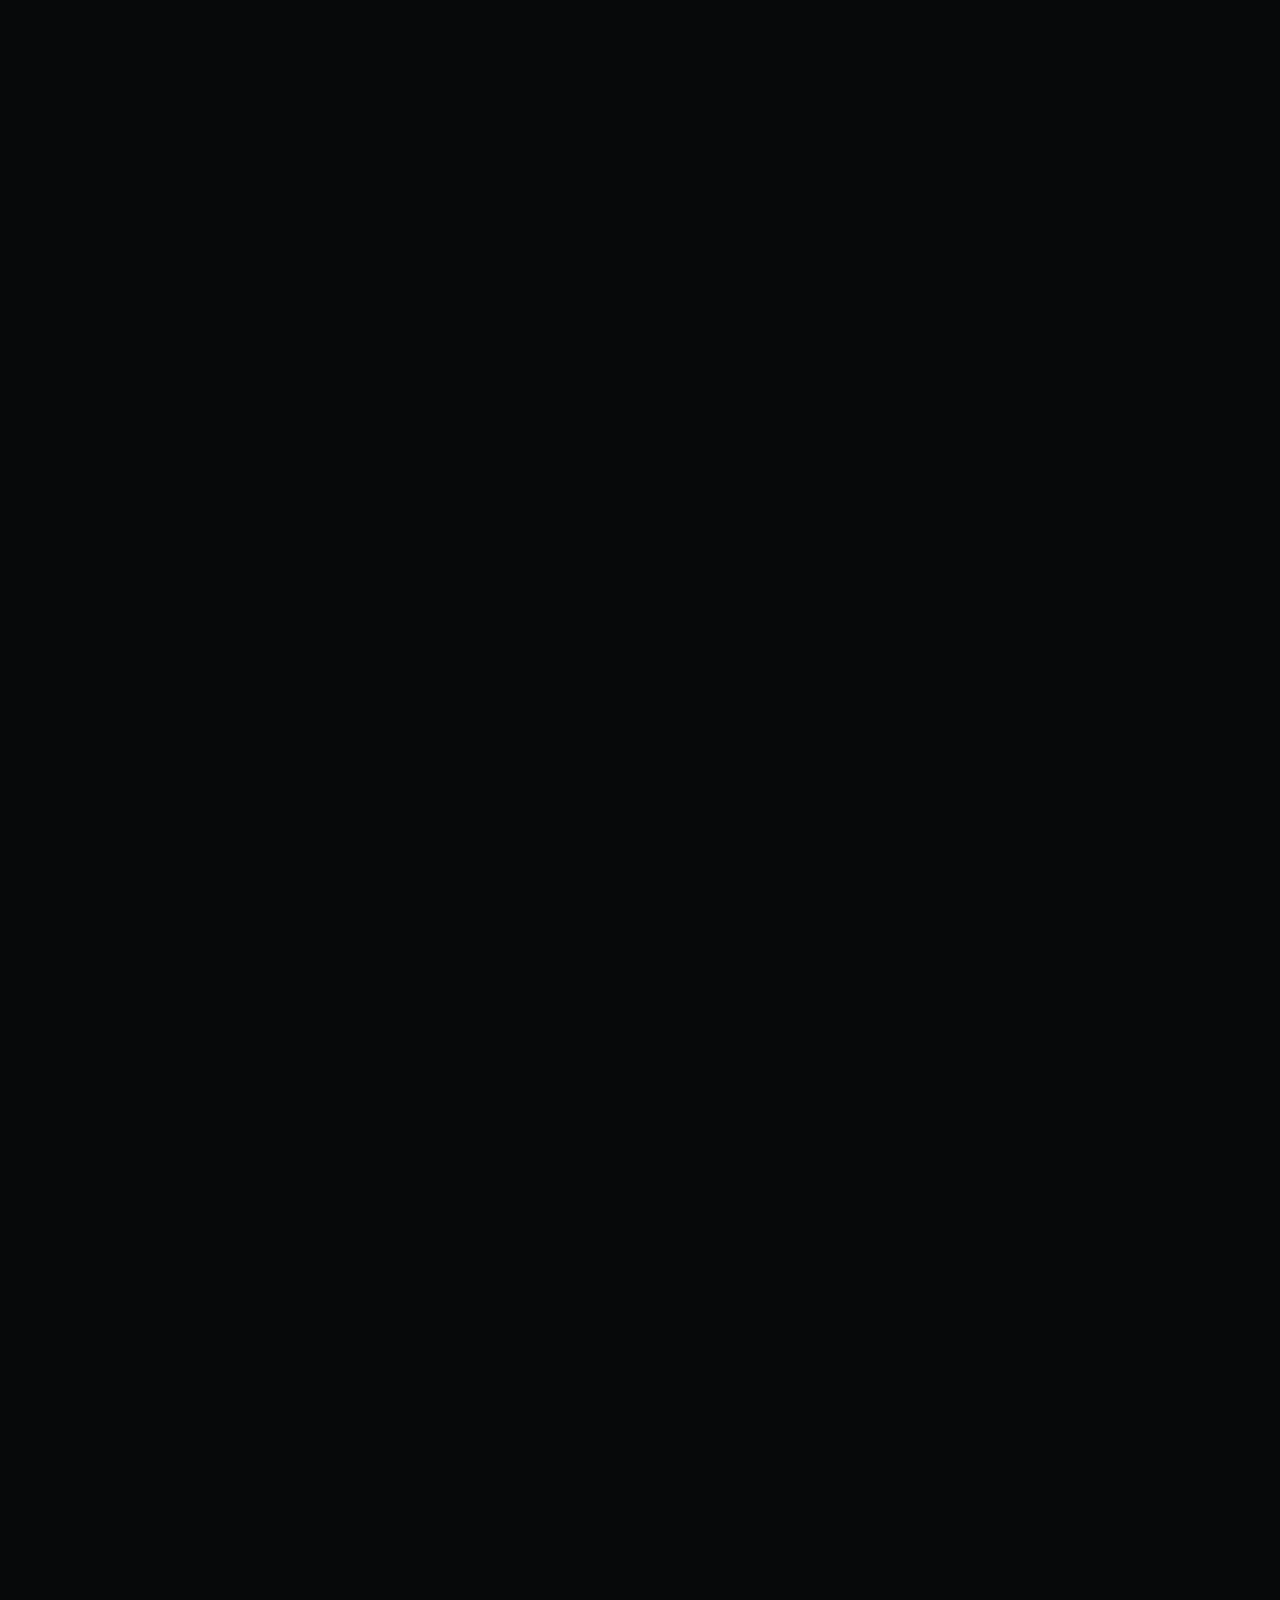
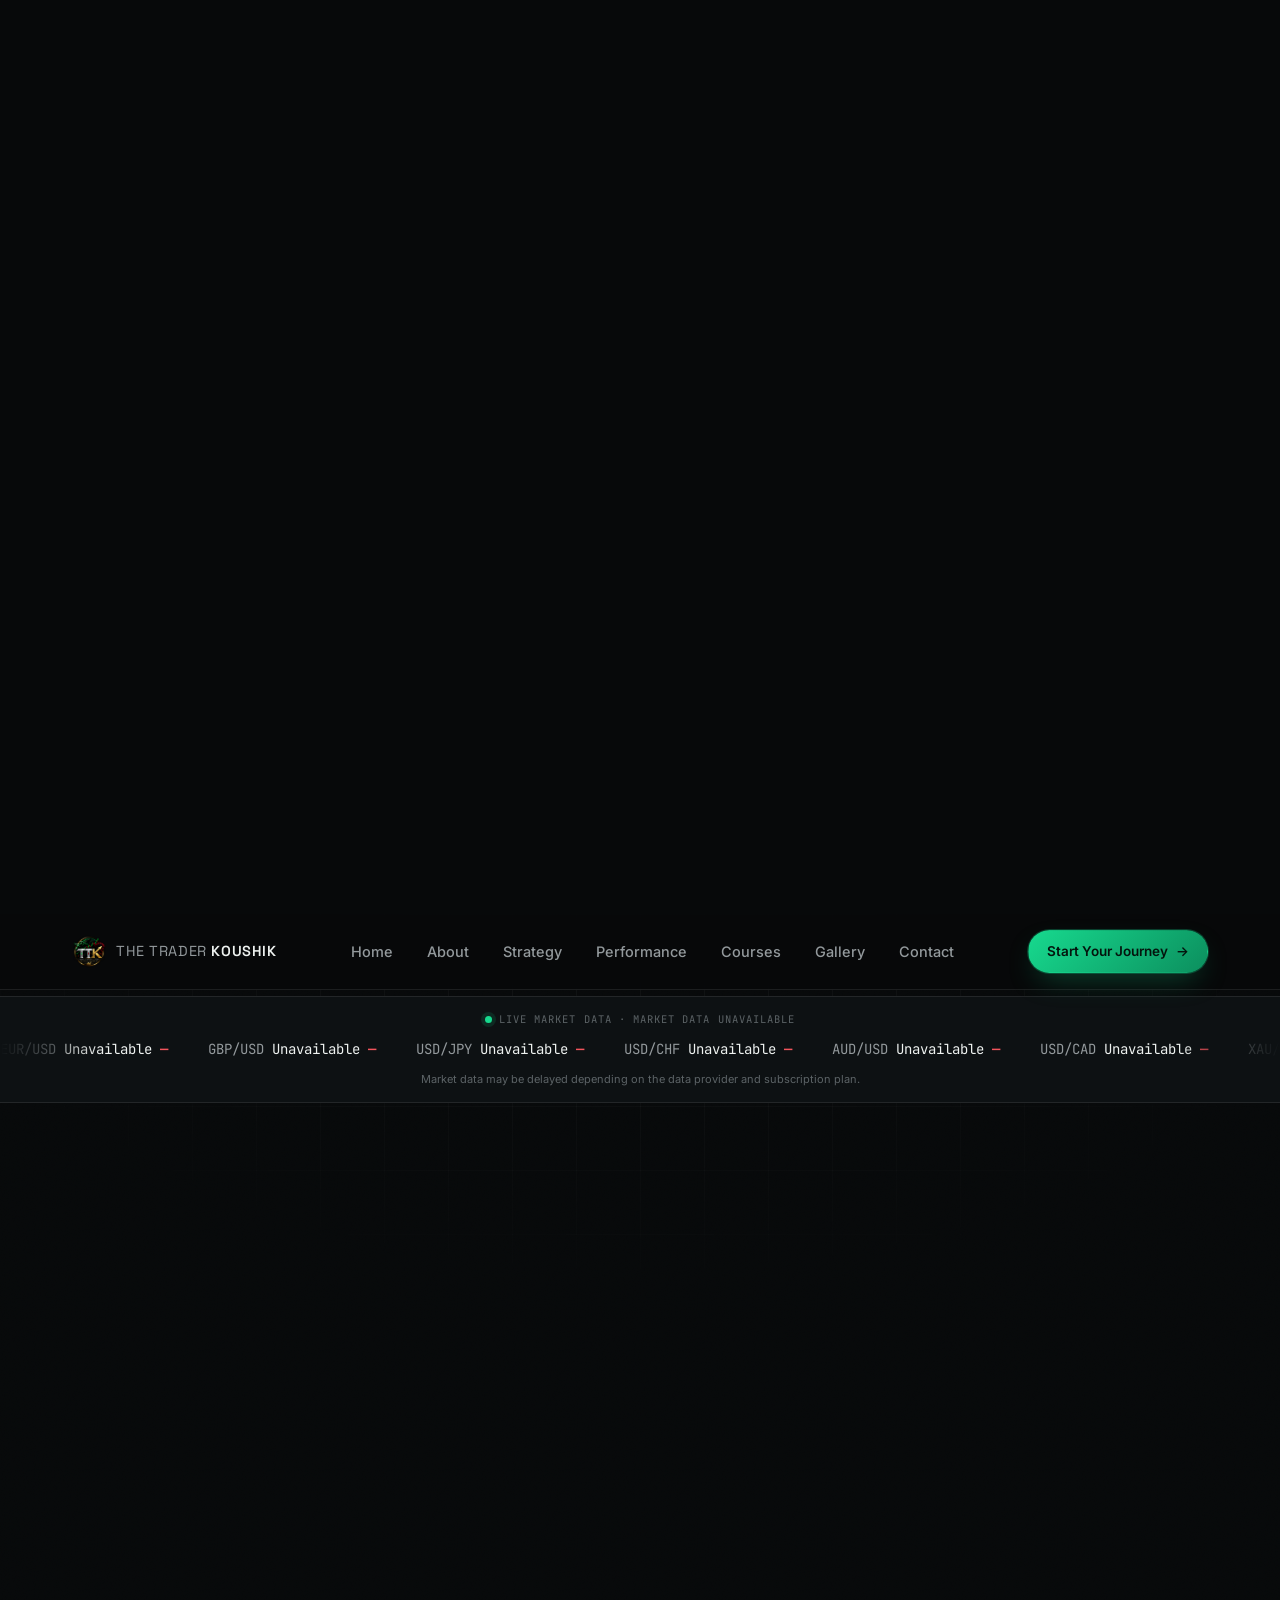
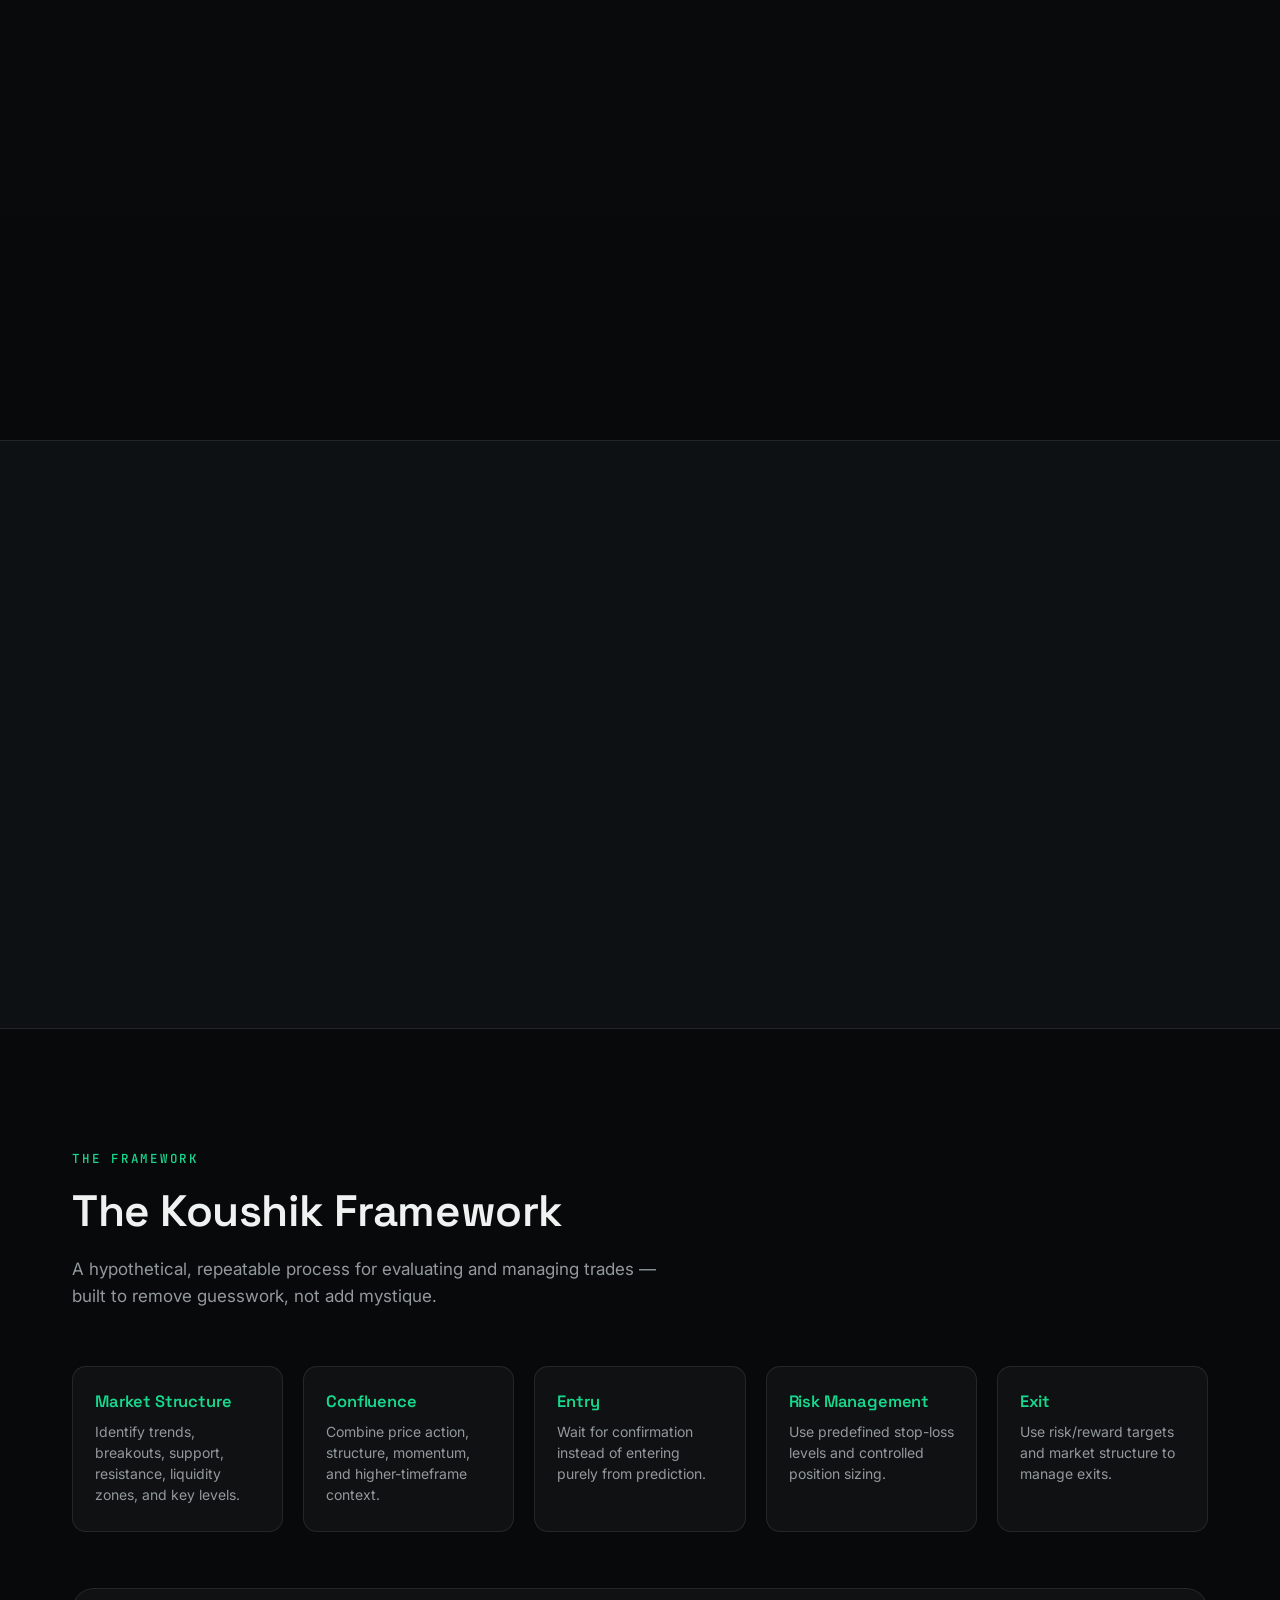
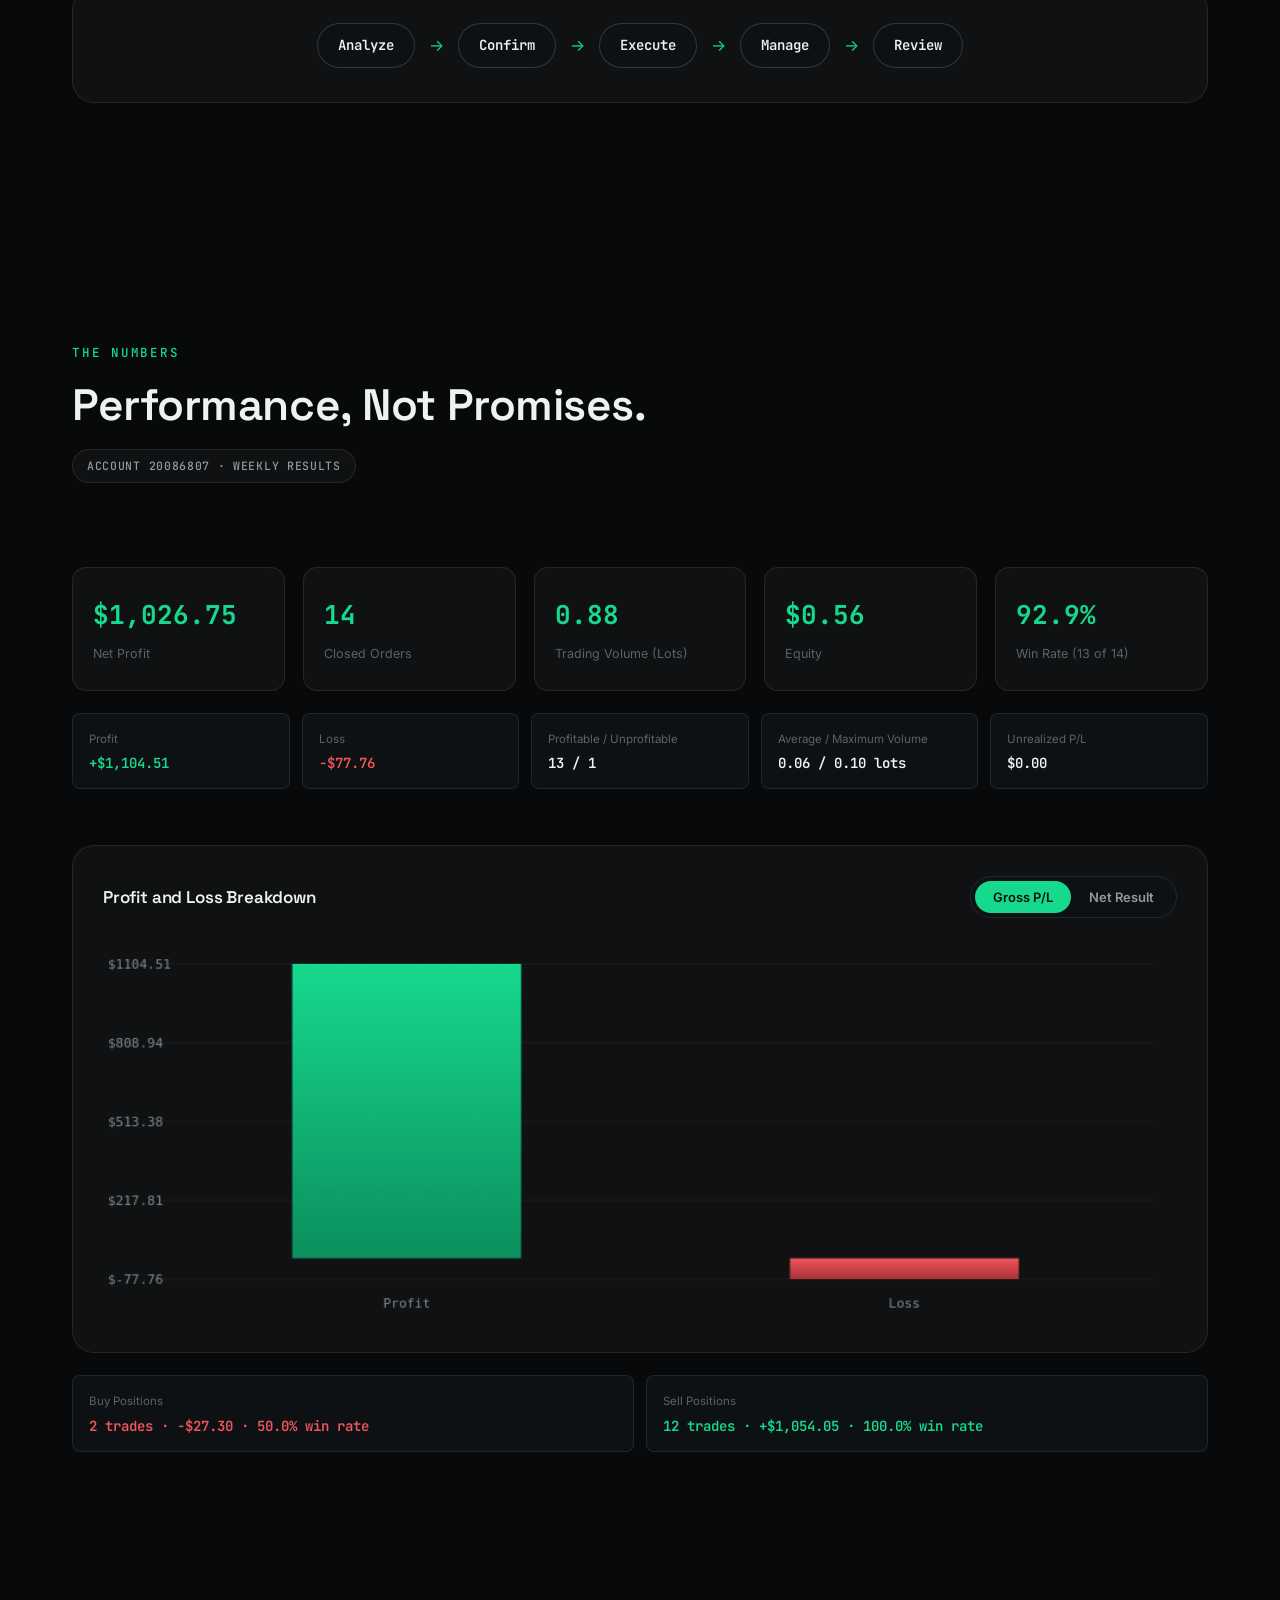
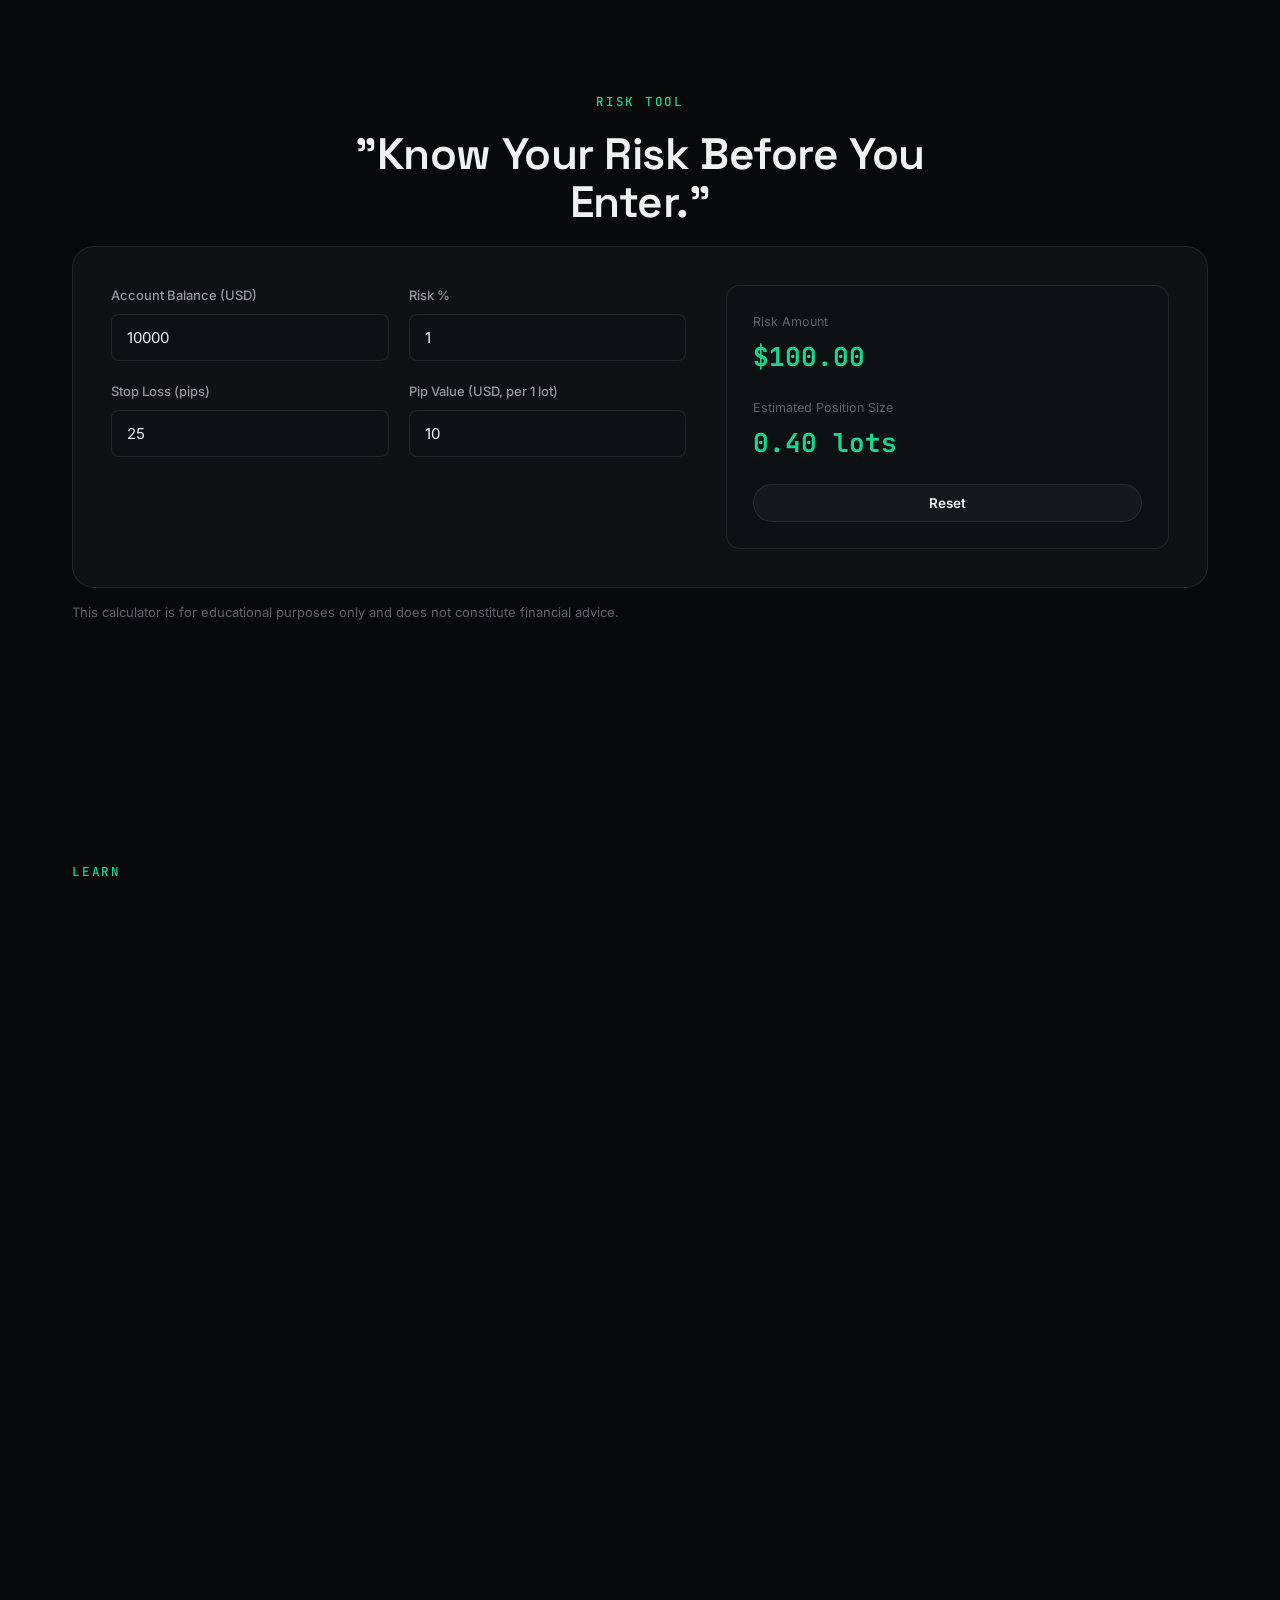
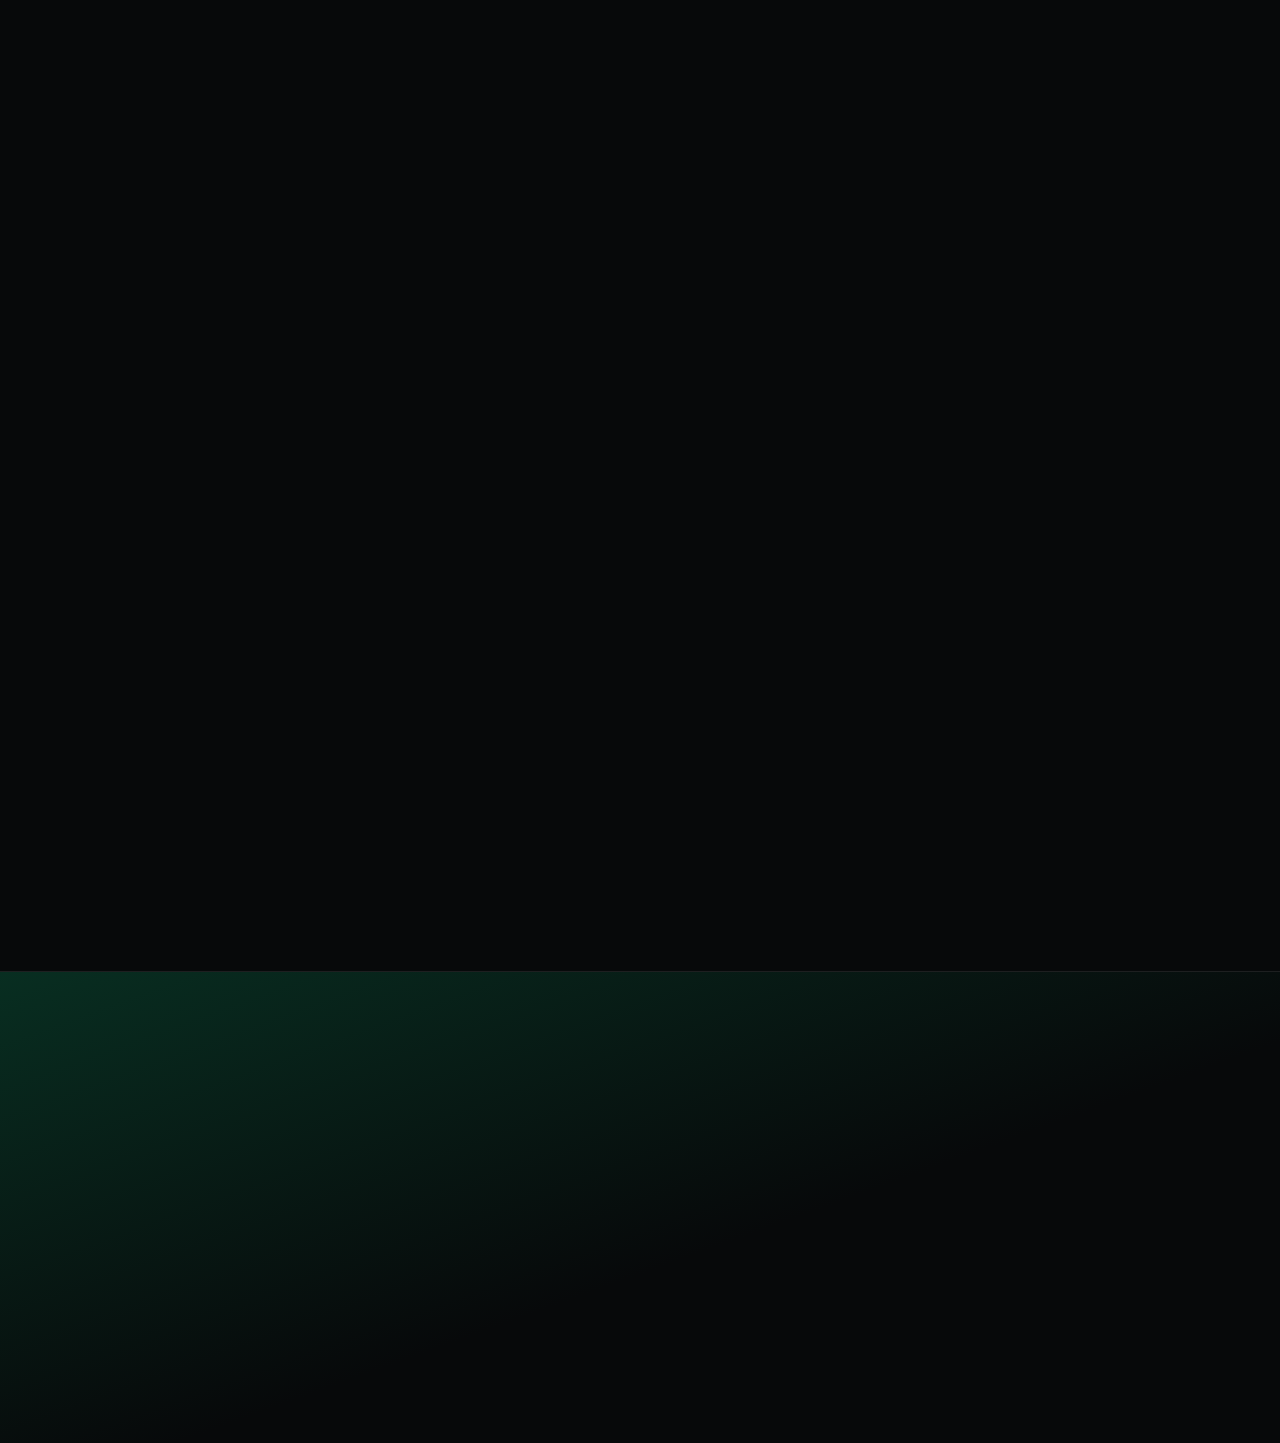
==== commit 9e91c5f2: "Update title and branding references to "The Trader Koushik" for consistency" ====
--- a/index.html
+++ b/index.html
@@ -3,8 +3,8 @@
 <head>
 <meta charset="UTF-8">
 <meta name="viewport" content="width=device-width, initial-scale=1.0">
-<title>The Forex Trader Koushik</title>
-<meta name="description" content="The Forex Trader Koushik.">
+<title>The Trader Koushik</title>
+<meta name="description" content="The Trader Koushik.">
 <link rel="icon" type="image/png" href="logo.png">
 <link rel="preconnect" href="https://fonts.googleapis.com">
 <link rel="preconnect" href="https://fonts.gstatic.com" crossorigin>
@@ -24,7 +24,7 @@
   <div class="navbar__inner">
     <a href="#home" class="navbar__logo">
       <img class="navbar__logo-mark" src="logo.png" alt="The Forex Trader Koushik home">
-      <span class="navbar__logo-text">THE FOREX TRADER <strong>KOUSHIK</strong></span>
+      <span class="navbar__logo-text">THE TRADER <strong>KOUSHIK</strong></span>
     </a>
 
     <nav class="navbar__nav" id="navbarNav">
@@ -498,7 +498,7 @@
 <footer class="footer">
   <div class="section-inner footer__grid">
     <div class="footer__brand">
-      <span class="navbar__logo-text">THE FOREX TRADER <strong>KOUSHIK</strong></span>
+      <span class="navbar__logo-text">THE TRADER <strong>KOUSHIK</strong></span>
       <p class="footer__tagline">Discipline. Data. Decisions.</p>
     </div>
 
--- a/style.css
+++ b/style.css
@@ -614,13 +614,16 @@
 
 @media (max-width:720px){
   .navbar__nav{
-    position:fixed; top:var(--nav-h); left:0; right:0; bottom:0;
+    position:fixed; z-index:99; top:var(--nav-h); left:0; right:0;
+    height:calc(100dvh - var(--nav-h));
     background:rgba(7,9,10,0.98); backdrop-filter:blur(14px);
     flex-direction:column; justify-content:flex-start; align-items:stretch; gap:0;
-    padding:14px 24px; transform:translateX(100%); transition:transform .35s var(--ease);
+    padding:14px 24px 28px; overflow-y:auto; overscroll-behavior:contain;
+    transform:translateX(100%); visibility:hidden; opacity:0; pointer-events:none;
+    transition:transform .35s var(--ease), opacity .2s var(--ease), visibility .35s var(--ease);
   }
-  .navbar__nav.is-open{ transform:translateX(0); }
-  .navbar__nav .navbar__link{ padding:16px 0; border-bottom:1px solid var(--border); font-size:16px; }
+  .navbar__nav.is-open{ transform:translateX(0); visibility:visible; opacity:1; pointer-events:auto; }
+  .navbar__nav .navbar__link{ display:block; flex:0 0 auto; padding:16px 0; border-bottom:1px solid var(--border); font-size:16px; line-height:1.4; }
   .navbar__actions .btn--primary{ display:none; }
   .navbar__burger{ display:flex; }
   .navbar__logo-text{ font-size:12.5px; }
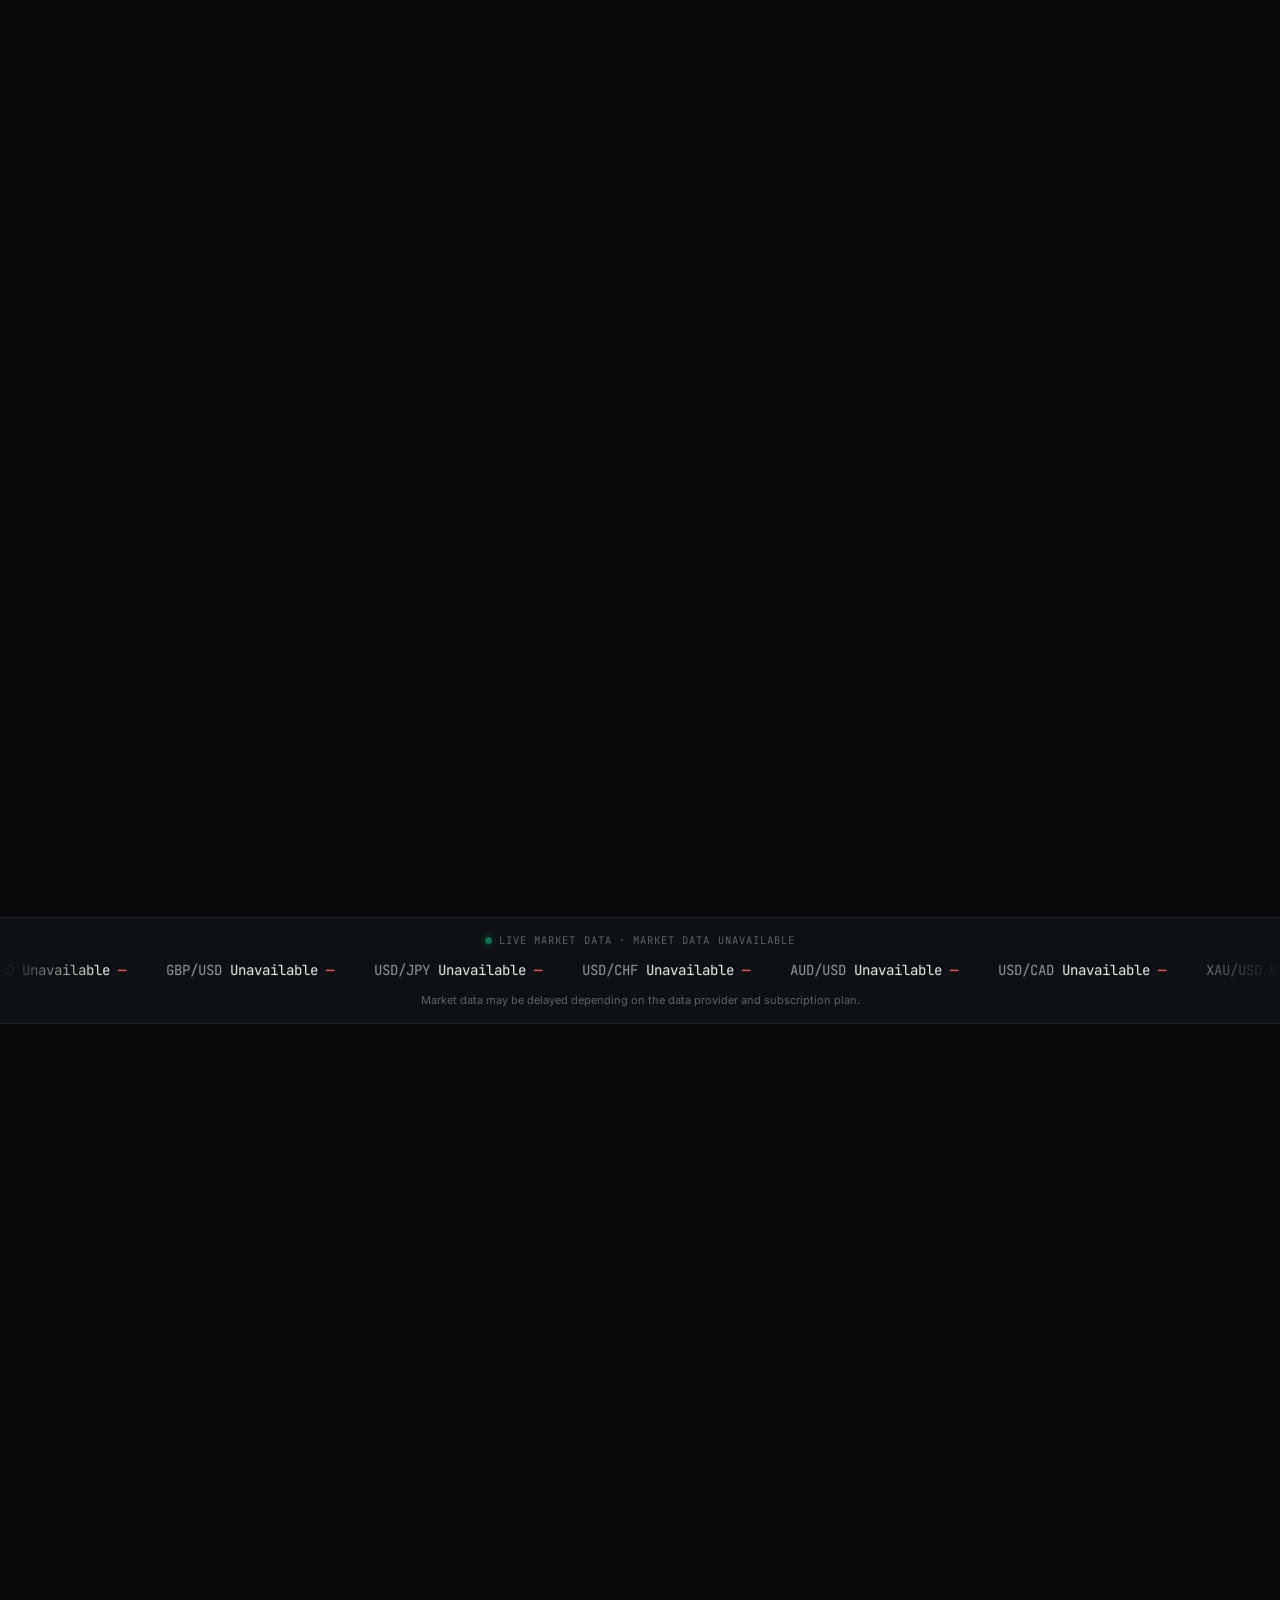
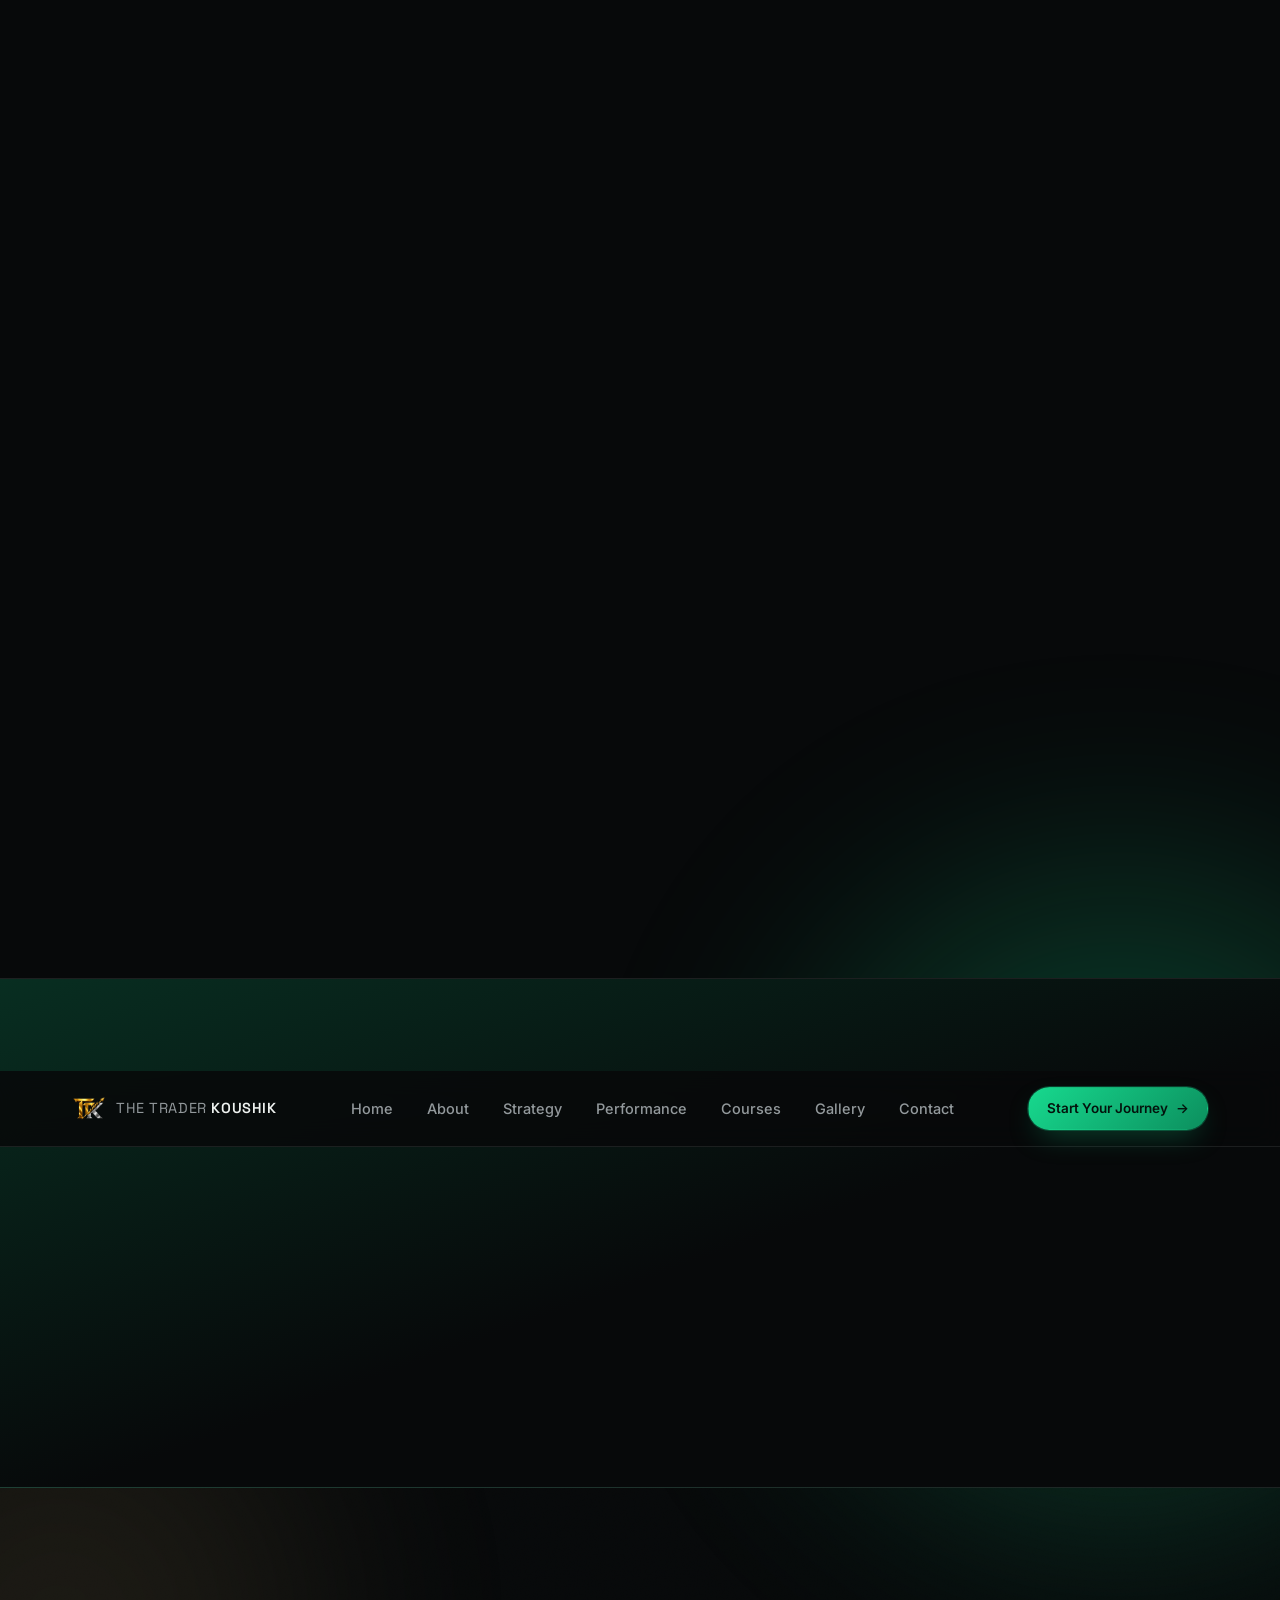
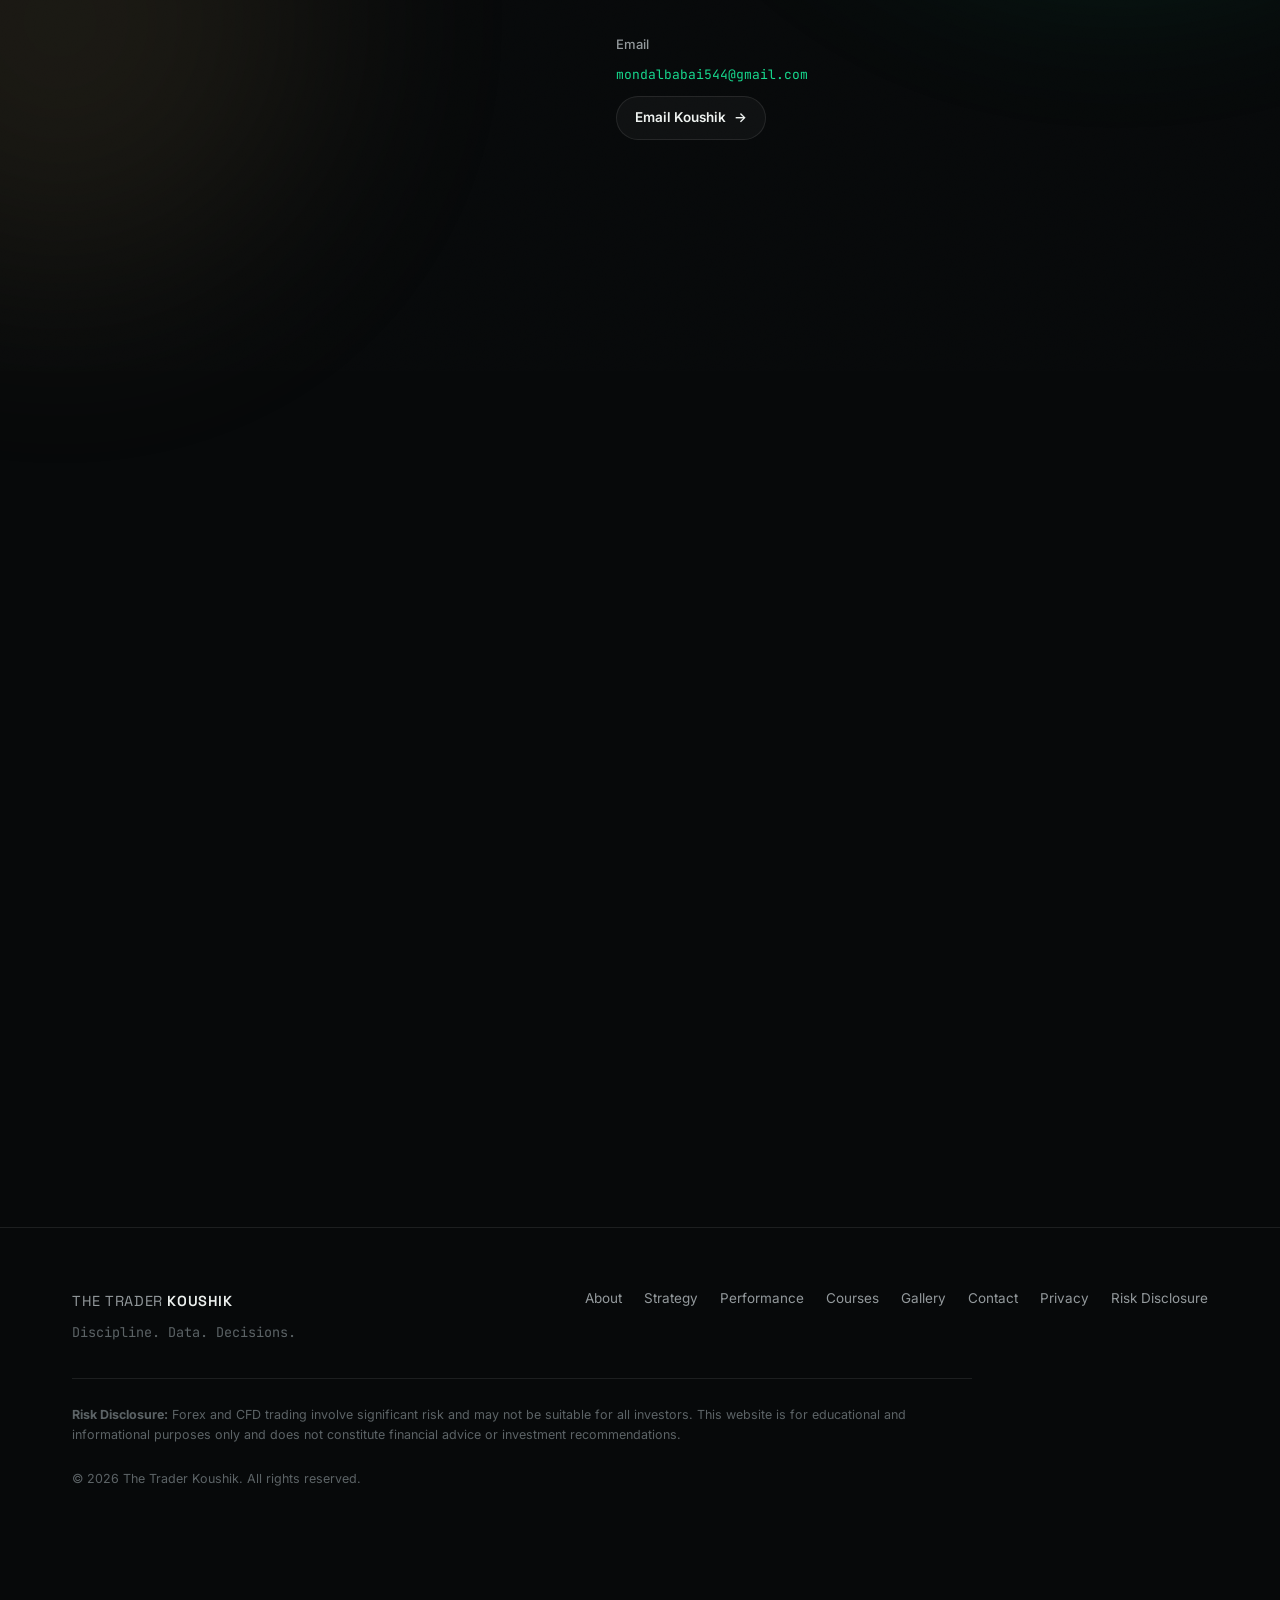
==== commit aea318ac: "Add Exness tab to Performance section with summary metrics and chart. Co-authored-by: Cursor <cursor" ====
--- a/index.html
+++ b/index.html
@@ -251,53 +251,117 @@
   <div class="section-inner">
     <p class="eyebrow reveal">THE NUMBERS</p>
     <h2 class="section-title reveal">Performance, Not Promises.</h2>
-    <div class="badge badge--outline reveal">Account 20086807 · Weekly Results</div>
-
-    <div class="metric-grid">
-      <div class="metric-card reveal">
-        <span class="metric-card__value">$1,026.75</span>
-        <span class="metric-card__label">Net Profit</span>
-      </div>
-      <div class="metric-card reveal">
-        <span class="metric-card__value">14</span>
-        <span class="metric-card__label">Closed Orders</span>
-      </div>
-      <div class="metric-card reveal">
-        <span class="metric-card__value">0.88</span>
-        <span class="metric-card__label">Trading Volume (Lots)</span>
-      </div>
-      <div class="metric-card reveal">
-        <span class="metric-card__value">$0.56</span>
-        <span class="metric-card__label">Equity</span>
-      </div>
-      <div class="metric-card reveal">
-        <span class="metric-card__value">92.9%</span>
-        <span class="metric-card__label">Win Rate (13 of 14)</span>
-      </div>
-    </div>
-
-    <div class="performance-summary">
-      <div class="performance-summary__item reveal"><span class="performance-summary__label">Profit</span><strong class="performance-summary__value performance-summary__value--up">+$1,104.51</strong></div>
-      <div class="performance-summary__item reveal"><span class="performance-summary__label">Loss</span><strong class="performance-summary__value performance-summary__value--down">-$77.76</strong></div>
-      <div class="performance-summary__item reveal"><span class="performance-summary__label">Profitable / Unprofitable</span><strong class="performance-summary__value">13 / 1</strong></div>
-      <div class="performance-summary__item reveal"><span class="performance-summary__label">Average / Maximum Volume</span><strong class="performance-summary__value">0.06 / 0.10 lots</strong></div>
-      <div class="performance-summary__item reveal"><span class="performance-summary__label">Unrealized P/L</span><strong class="performance-summary__value">$0.00</strong></div>
-    </div>
-
-    <div class="perf-chart reveal">
-      <div class="perf-chart__header">
-        <h3 class="perf-chart__title">Profit and Loss Breakdown</h3>
-        <div class="toggle" id="perfToggle" role="group" aria-label="Chart view toggle">
-          <button class="toggle__btn is-active" data-mode="monthly" type="button">Gross P/L</button>
-          <button class="toggle__btn" data-mode="cumulative" type="button">Net Result</button>
-        </div>
-      </div>
-      <canvas id="perfCanvas" width="900" height="320" role="img" aria-label="Profit and loss breakdown chart"></canvas>
-    </div>
-
-    <div class="performance-summary performance-summary--trades">
-      <div class="performance-summary__item reveal"><span class="performance-summary__label">Buy Positions</span><strong class="performance-summary__value performance-summary__value--down">2 trades · -$27.30 · 50.0% win rate</strong></div>
-      <div class="performance-summary__item reveal"><span class="performance-summary__label">Sell Positions</span><strong class="performance-summary__value performance-summary__value--up">12 trades · +$1,054.05 · 100.0% win rate</strong></div>
+
+    <div class="performance-tabs reveal">
+      <div class="toggle" id="performanceTabs" role="tablist" aria-label="Performance source">
+        <button class="toggle__btn is-active" data-panel="weekly" type="button" role="tab" aria-selected="true" aria-controls="perfPanelWeekly">Weekly Results</button>
+        <button class="toggle__btn" data-panel="exness" type="button" role="tab" aria-selected="false" aria-controls="perfPanelExness">Exness</button>
+      </div>
+    </div>
+
+    <!-- Weekly Results -->
+    <div class="performance-panel is-active" id="perfPanelWeekly" data-panel="weekly" role="tabpanel">
+      <div class="badge badge--outline reveal">Account 20086807 · Weekly Results</div>
+
+      <div class="metric-grid">
+        <div class="metric-card reveal">
+          <span class="metric-card__value">$1,026.75</span>
+          <span class="metric-card__label">Net Profit</span>
+        </div>
+        <div class="metric-card reveal">
+          <span class="metric-card__value">14</span>
+          <span class="metric-card__label">Closed Orders</span>
+        </div>
+        <div class="metric-card reveal">
+          <span class="metric-card__value">0.88</span>
+          <span class="metric-card__label">Trading Volume (Lots)</span>
+        </div>
+        <div class="metric-card reveal">
+          <span class="metric-card__value">$0.56</span>
+          <span class="metric-card__label">Equity</span>
+        </div>
+        <div class="metric-card reveal">
+          <span class="metric-card__value">92.9%</span>
+          <span class="metric-card__label">Win Rate (13 of 14)</span>
+        </div>
+      </div>
+
+      <div class="performance-summary">
+        <div class="performance-summary__item reveal"><span class="performance-summary__label">Profit</span><strong class="performance-summary__value performance-summary__value--up">+$1,104.51</strong></div>
+        <div class="performance-summary__item reveal"><span class="performance-summary__label">Loss</span><strong class="performance-summary__value performance-summary__value--down">-$77.76</strong></div>
+        <div class="performance-summary__item reveal"><span class="performance-summary__label">Profitable / Unprofitable</span><strong class="performance-summary__value">13 / 1</strong></div>
+        <div class="performance-summary__item reveal"><span class="performance-summary__label">Average / Maximum Volume</span><strong class="performance-summary__value">0.06 / 0.10 lots</strong></div>
+        <div class="performance-summary__item reveal"><span class="performance-summary__label">Unrealized P/L</span><strong class="performance-summary__value">$0.00</strong></div>
+      </div>
+
+      <div class="perf-chart reveal">
+        <div class="perf-chart__header">
+          <h3 class="perf-chart__title">Profit and Loss Breakdown</h3>
+          <div class="toggle perf-chart-toggle" data-chart="weekly" role="group" aria-label="Chart view toggle">
+            <button class="toggle__btn is-active" data-mode="monthly" type="button">Gross P/L</button>
+            <button class="toggle__btn" data-mode="cumulative" type="button">Net Result</button>
+          </div>
+        </div>
+        <canvas class="perf-canvas" data-chart="weekly" width="900" height="320" role="img" aria-label="Weekly profit and loss breakdown chart"></canvas>
+      </div>
+
+      <div class="performance-summary performance-summary--trades">
+        <div class="performance-summary__item reveal"><span class="performance-summary__label">Buy Positions</span><strong class="performance-summary__value performance-summary__value--down">2 trades · -$27.30 · 50.0% win rate</strong></div>
+        <div class="performance-summary__item reveal"><span class="performance-summary__label">Sell Positions</span><strong class="performance-summary__value performance-summary__value--up">12 trades · +$1,054.05 · 100.0% win rate</strong></div>
+      </div>
+    </div>
+
+    <!-- Exness Summary -->
+    <div class="performance-panel" id="perfPanelExness" data-panel="exness" role="tabpanel" hidden>
+      <div class="badge badge--live reveal"><span class="live-dot" aria-hidden="true"></span> Exness · All Accounts · Last 30 Days</div>
+
+      <div class="metric-grid metric-grid--exness">
+        <div class="metric-card metric-card--detailed reveal">
+          <span class="metric-card__value">$4,240.58</span>
+          <span class="metric-card__label">Net Profit</span>
+          <span class="metric-card__detail metric-card__detail--up">Profit $5,675.85</span>
+          <span class="metric-card__detail metric-card__detail--down">Loss $1,435.27</span>
+        </div>
+        <div class="metric-card metric-card--detailed reveal">
+          <span class="metric-card__value">50</span>
+          <span class="metric-card__label">Closed Orders</span>
+          <span class="metric-card__detail metric-card__detail--up">Profitable 40</span>
+          <span class="metric-card__detail metric-card__detail--down">Unprofitable 10</span>
+        </div>
+        <div class="metric-card metric-card--detailed reveal">
+          <span class="metric-card__value">$150,000</span>
+          <span class="metric-card__label">Trading Volume</span>
+          <span class="metric-card__detail">Lifetime $5,000</span>
+        </div>
+        <div class="metric-card metric-card--detailed reveal">
+          <span class="metric-card__value">$10,000</span>
+          <span class="metric-card__label">Equity</span>
+          <span class="metric-card__detail">Current $10,000</span>
+        </div>
+        <div class="metric-card reveal">
+          <span class="metric-card__value">80%</span>
+          <span class="metric-card__label">Win Rate (40 of 50)</span>
+        </div>
+      </div>
+
+      <div class="performance-summary">
+        <div class="performance-summary__item reveal"><span class="performance-summary__label">Profit</span><strong class="performance-summary__value performance-summary__value--up">+$5,675.85</strong></div>
+        <div class="performance-summary__item reveal"><span class="performance-summary__label">Loss</span><strong class="performance-summary__value performance-summary__value--down">-$1,435.27</strong></div>
+        <div class="performance-summary__item reveal"><span class="performance-summary__label">Profitable / Unprofitable</span><strong class="performance-summary__value">40 / 10</strong></div>
+        <div class="performance-summary__item reveal"><span class="performance-summary__label">Trading Volume</span><strong class="performance-summary__value">$150,000.00</strong></div>
+        <div class="performance-summary__item reveal"><span class="performance-summary__label">Current Equity</span><strong class="performance-summary__value">$10,000.00</strong></div>
+      </div>
+
+      <div class="perf-chart reveal">
+        <div class="perf-chart__header">
+          <h3 class="perf-chart__title">Profit and Loss Breakdown</h3>
+          <div class="toggle perf-chart-toggle" data-chart="exness" role="group" aria-label="Exness chart view toggle">
+            <button class="toggle__btn is-active" data-mode="monthly" type="button">Gross P/L</button>
+            <button class="toggle__btn" data-mode="cumulative" type="button">Net Result</button>
+          </div>
+        </div>
+        <canvas class="perf-canvas" data-chart="exness" width="900" height="320" role="img" aria-label="Exness profit and loss breakdown chart"></canvas>
+      </div>
     </div>
   </div>
 </section>
--- a/style.css
+++ b/style.css
@@ -422,13 +422,26 @@
 @keyframes flow-pulse{ 0%,100%{ opacity:0.4; transform:translateX(0); } 50%{ opacity:1; transform:translateX(4px); } }
 
 /* ---------- 12. PERFORMANCE ---------- */
+.performance-tabs{ display:flex; justify-content:center; margin:28px 0 36px; }
+.performance-tabs .toggle{ flex-wrap:wrap; justify-content:center; }
+.performance-panel{ display:none; }
+.performance-panel.is-active{ display:block; }
+.performance-panel .badge{ margin-bottom:40px; }
 .metric-grid{ display:grid; grid-template-columns:repeat(5,1fr); gap:18px; margin:44px 0 56px; }
+.metric-grid--exness{ margin-top:0; }
 .metric-card{
   background:var(--surface); border:1px solid var(--border); border-radius:var(--radius-md);
   padding:26px 20px; display:flex; flex-direction:column; gap:8px;
 }
+.metric-card--detailed{ gap:6px; padding-bottom:22px; }
 .metric-card__value{ font-family:var(--font-mono); font-size:26px; font-weight:700; color:var(--emerald); font-variant-numeric:tabular-nums; }
 .metric-card__label{ font-size:12.5px; color:var(--text-faint); }
+.metric-card__detail{
+  font-family:var(--font-mono); font-size:11.5px; color:var(--text-muted);
+  font-variant-numeric:tabular-nums; line-height:1.4;
+}
+.metric-card__detail--up{ color:var(--emerald); opacity:0.85; }
+.metric-card__detail--down{ color:var(--red); opacity:0.85; }
 .performance-summary{ display:grid; grid-template-columns:repeat(5,1fr); gap:12px; margin:-34px 0 56px; }
 .performance-summary--trades{ grid-template-columns:repeat(2,1fr); margin:22px 0 0; }
 .performance-summary__item{ background:var(--bg-elevated); border:1px solid var(--border); border-radius:var(--radius-sm); padding:16px; display:flex; flex-direction:column; gap:6px; }
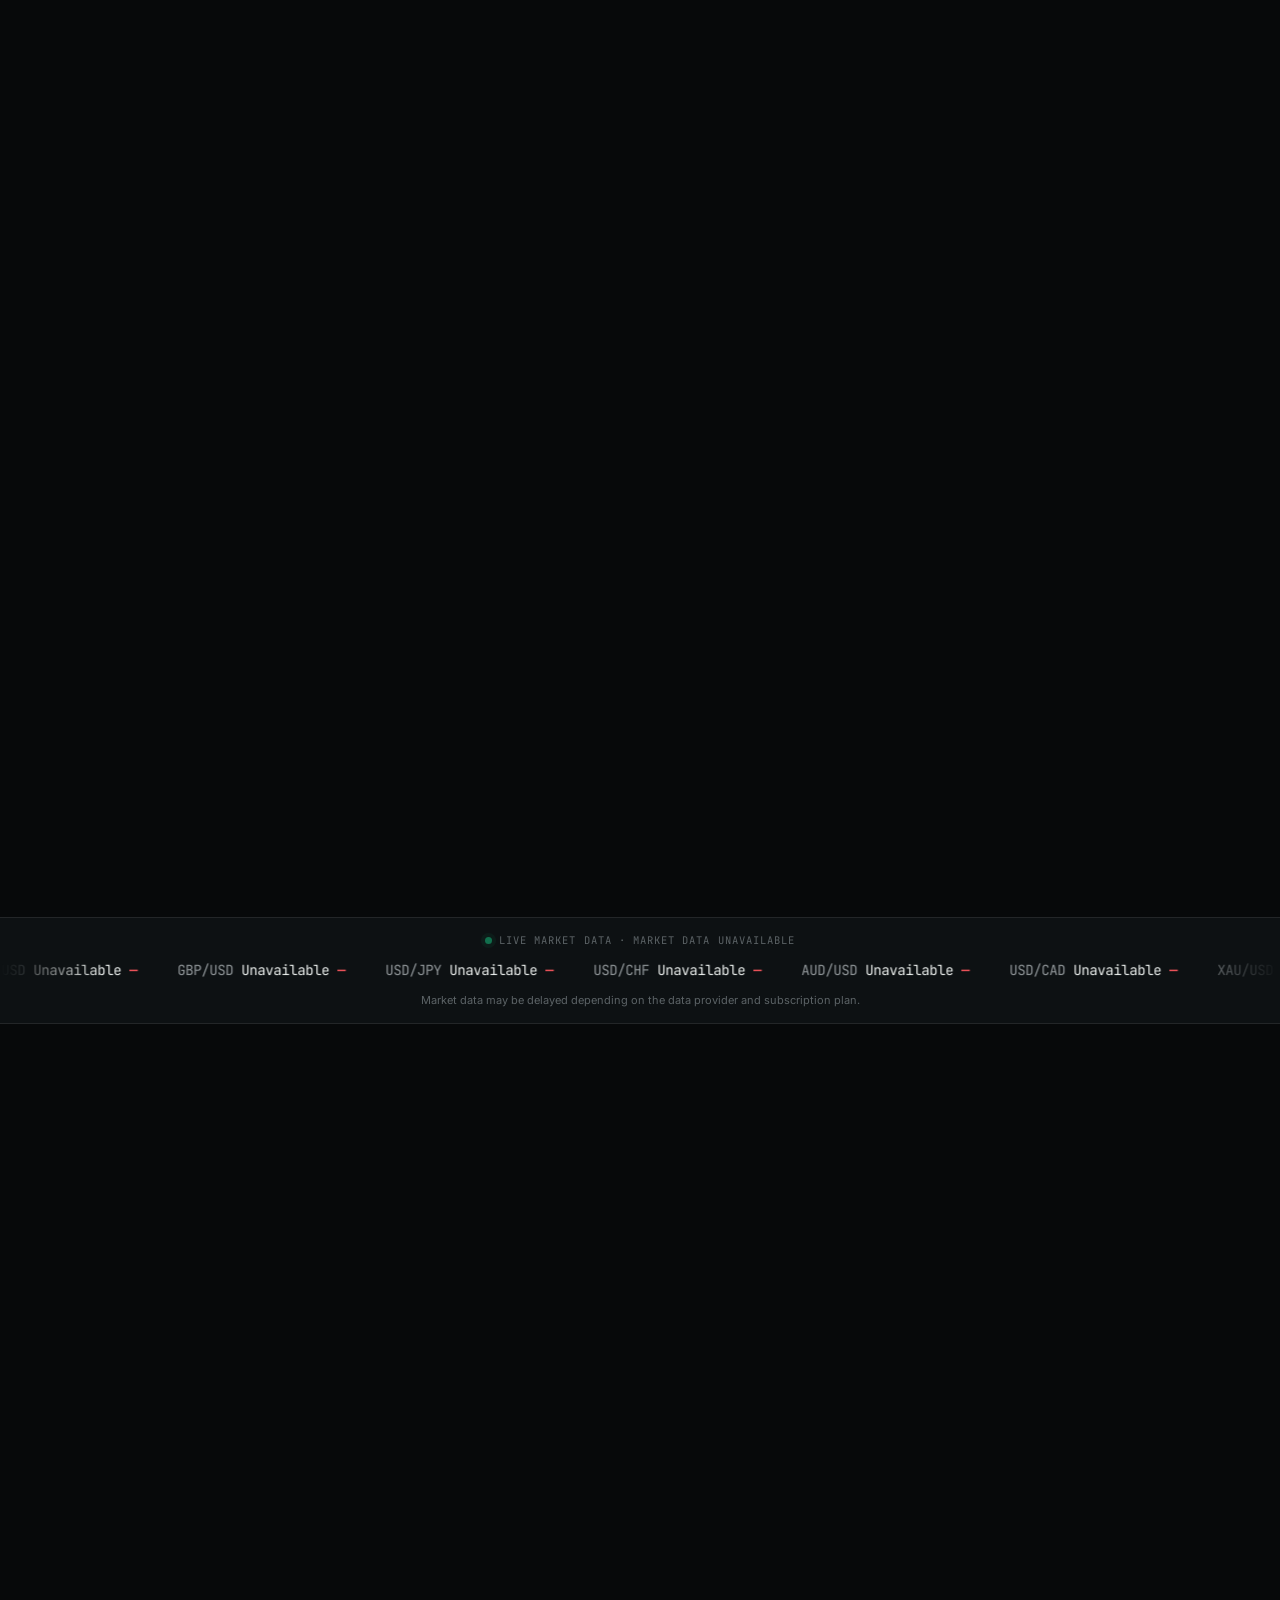
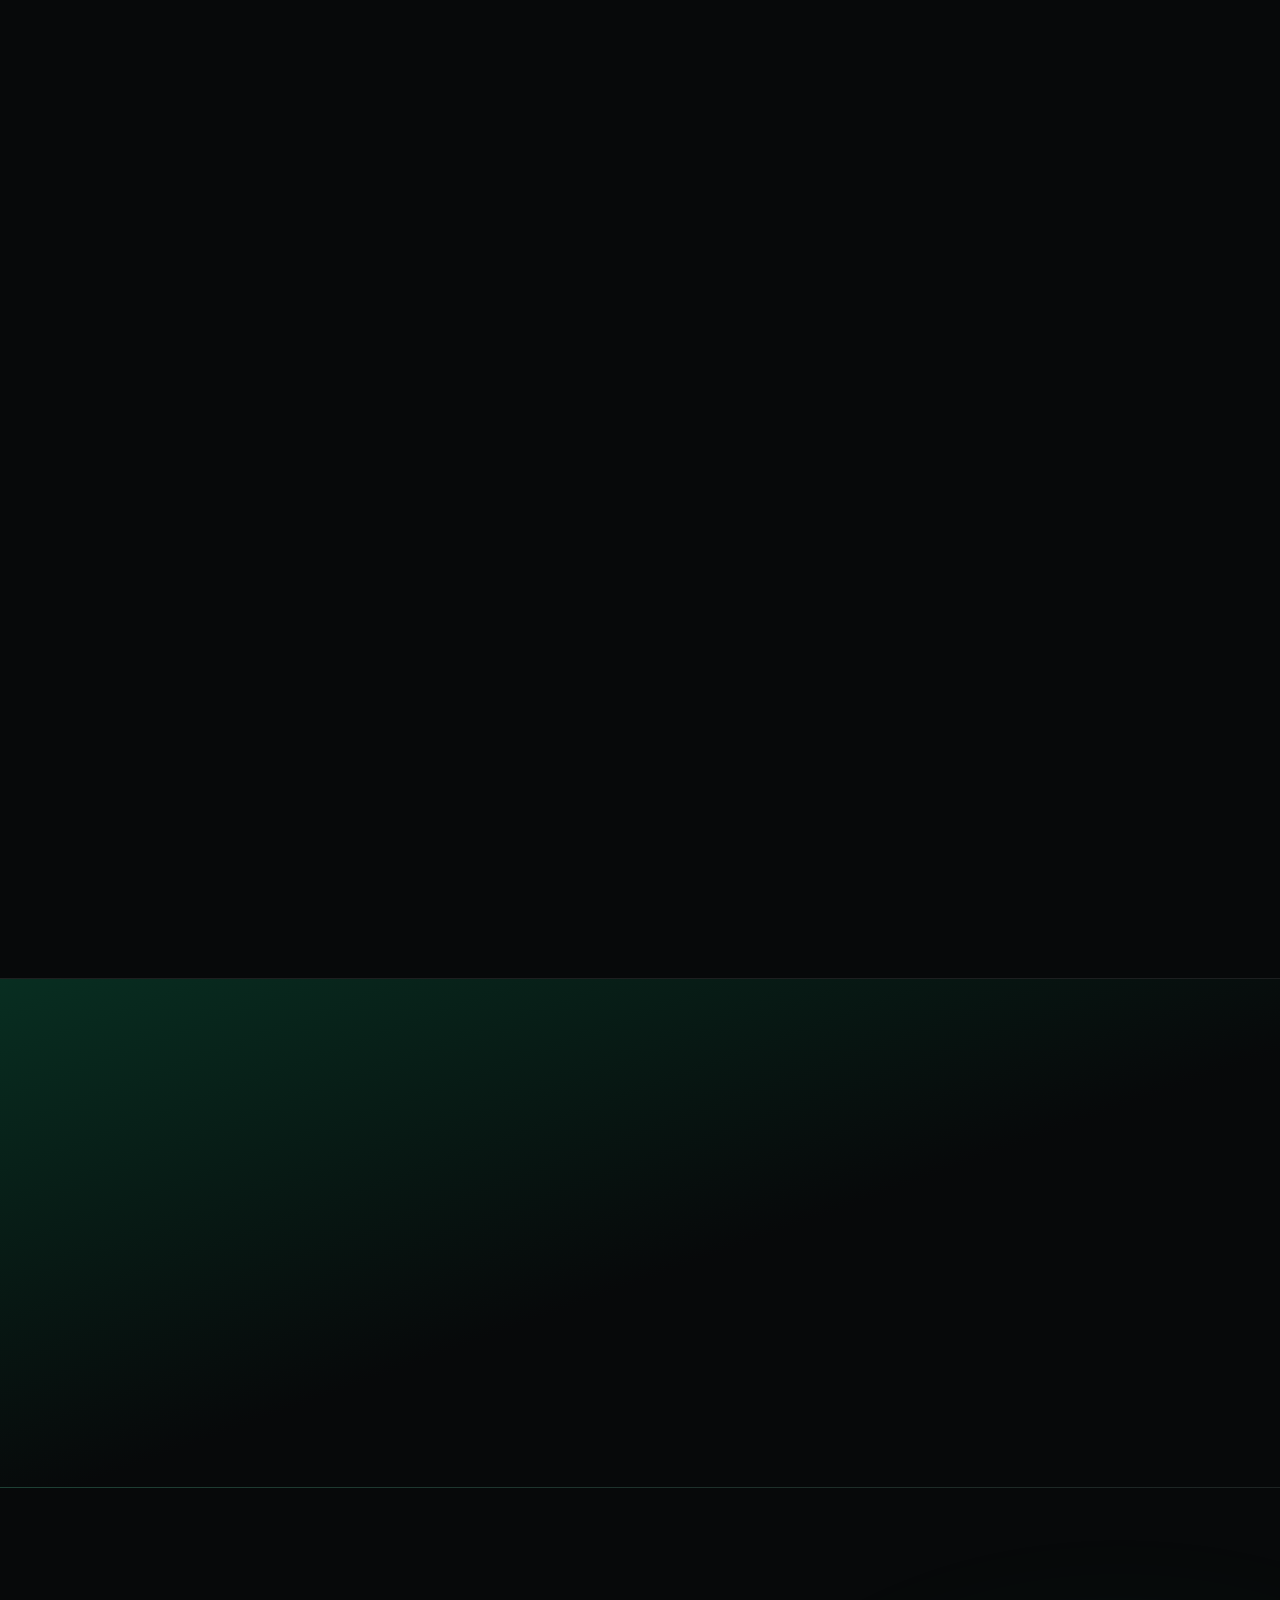
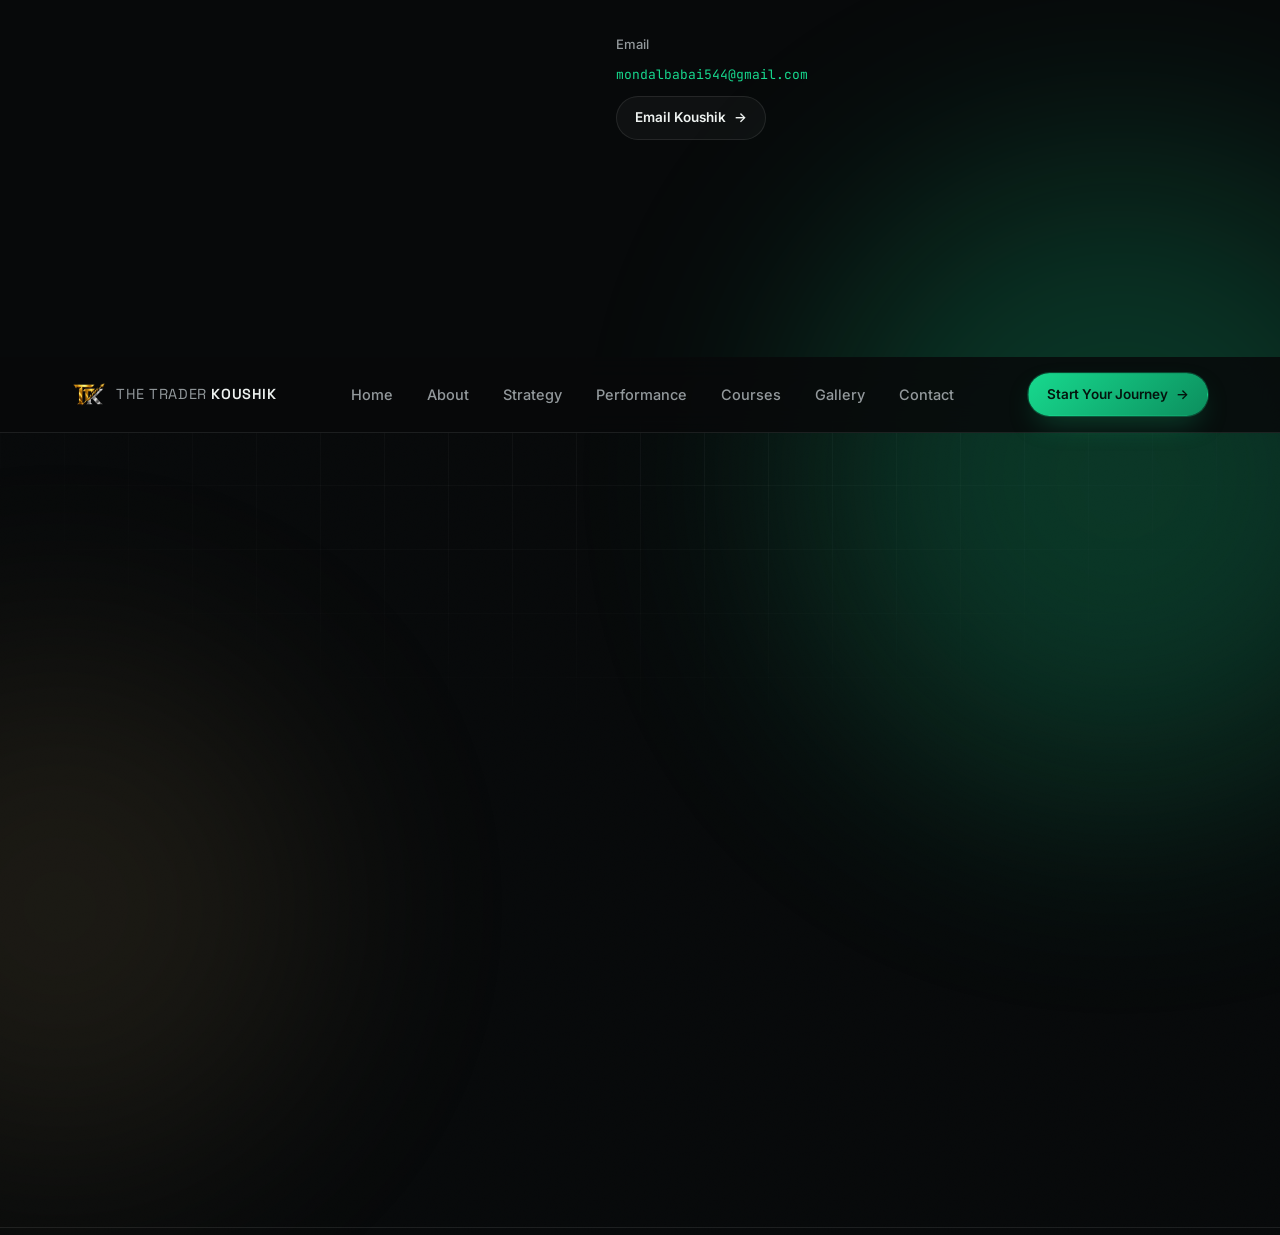
==== commit 8578b995: "Update performance tab labels to reflect Zupier branding" ====
--- a/index.html
+++ b/index.html
@@ -254,14 +254,14 @@
 
     <div class="performance-tabs reveal">
       <div class="toggle" id="performanceTabs" role="tablist" aria-label="Performance source">
-        <button class="toggle__btn is-active" data-panel="weekly" type="button" role="tab" aria-selected="true" aria-controls="perfPanelWeekly">Weekly Results</button>
+        <button class="toggle__btn is-active" data-panel="weekly" type="button" role="tab" aria-selected="true" aria-controls="perfPanelWeekly">Zupier</button>
         <button class="toggle__btn" data-panel="exness" type="button" role="tab" aria-selected="false" aria-controls="perfPanelExness">Exness</button>
       </div>
     </div>
 
-    <!-- Weekly Results -->
+    <!-- Zupier -->
     <div class="performance-panel is-active" id="perfPanelWeekly" data-panel="weekly" role="tabpanel">
-      <div class="badge badge--outline reveal">Account 20086807 · Weekly Results</div>
+      <div class="badge badge--outline reveal">Account 20086807 · Zupier</div>
 
       <div class="metric-grid">
         <div class="metric-card reveal">
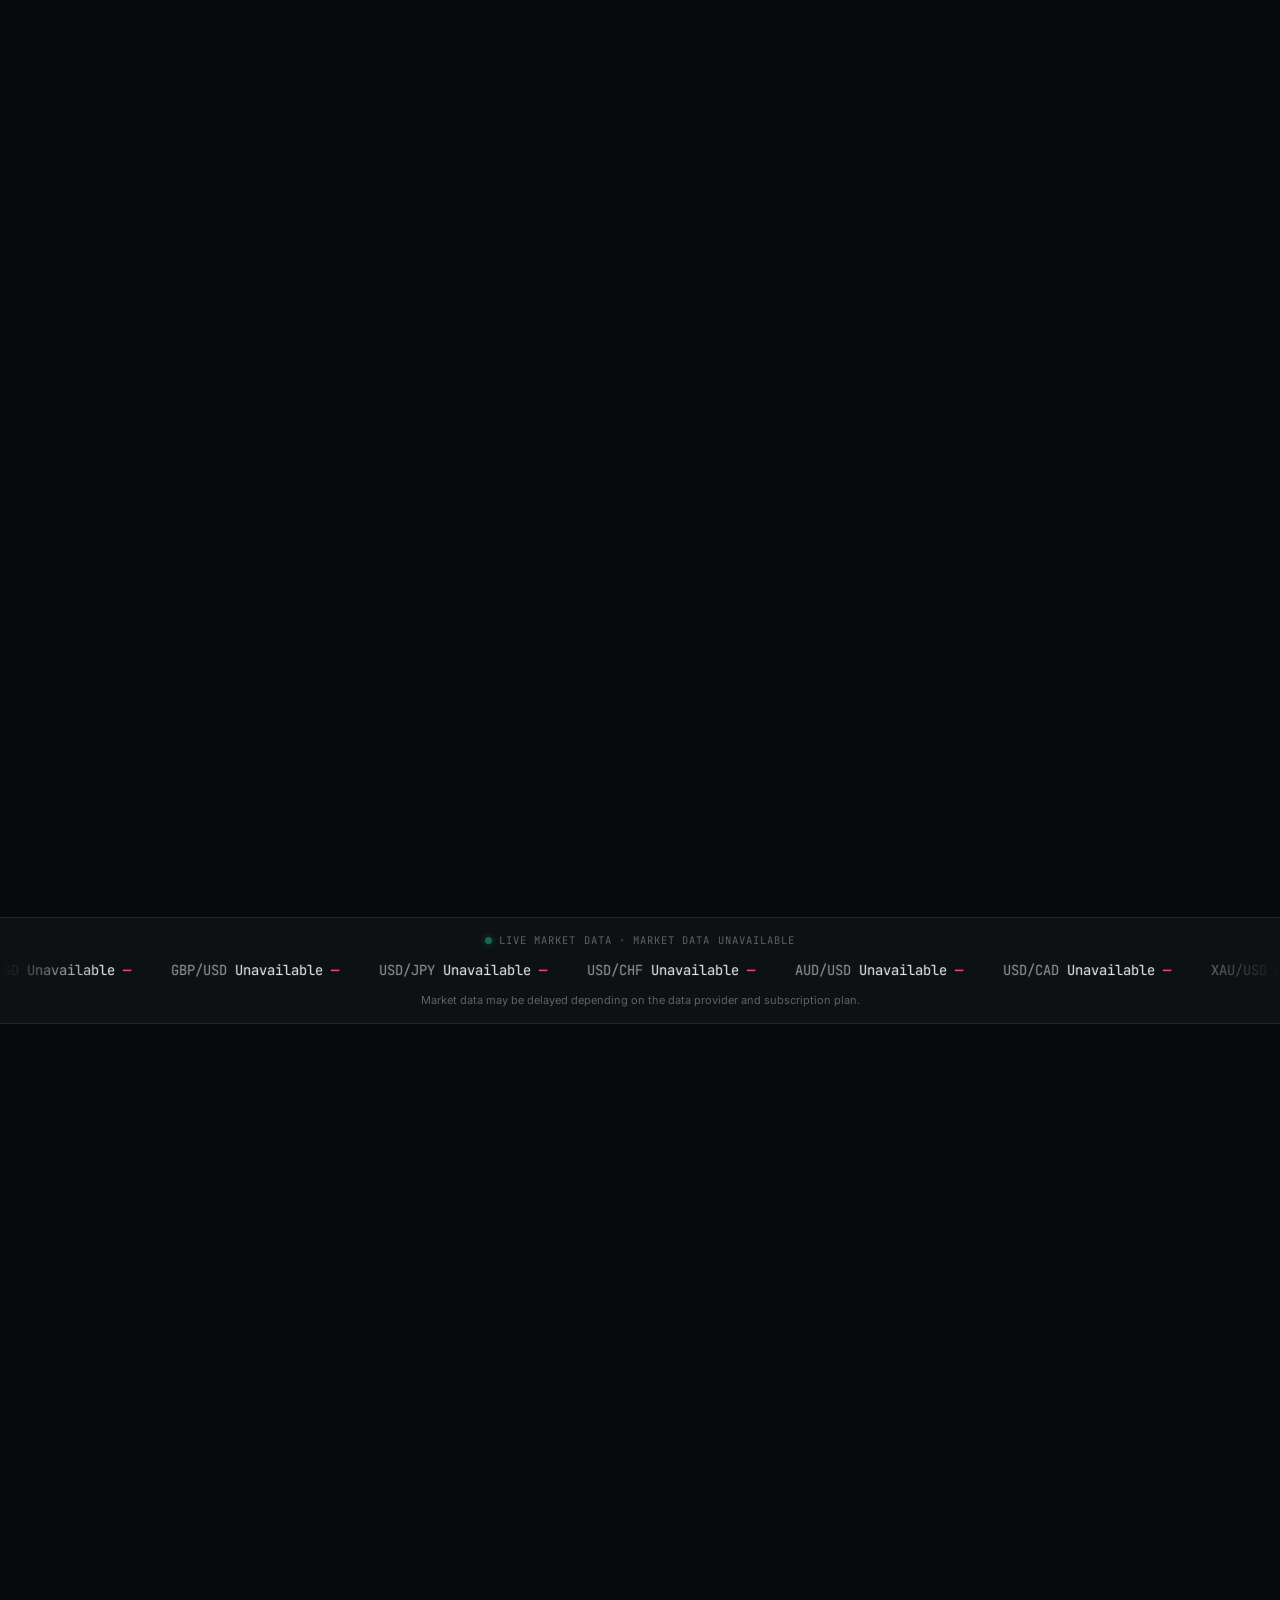
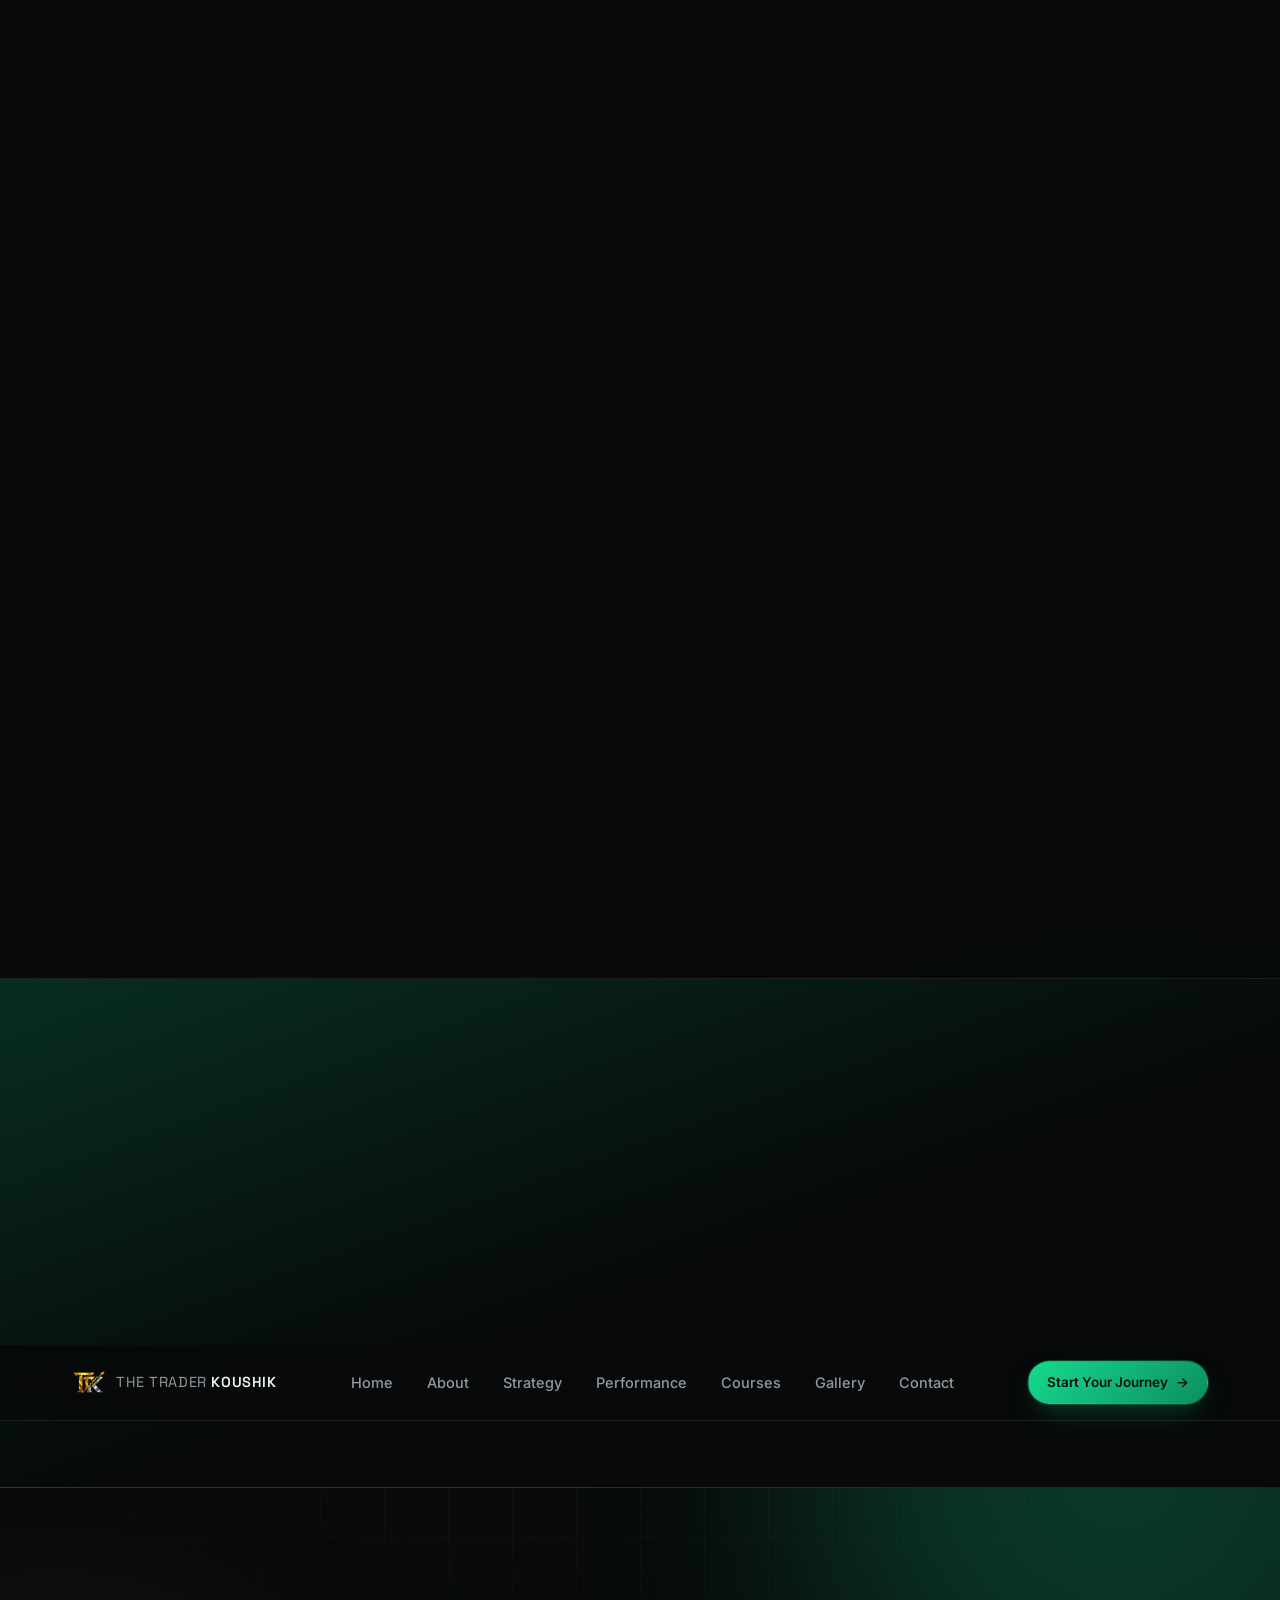
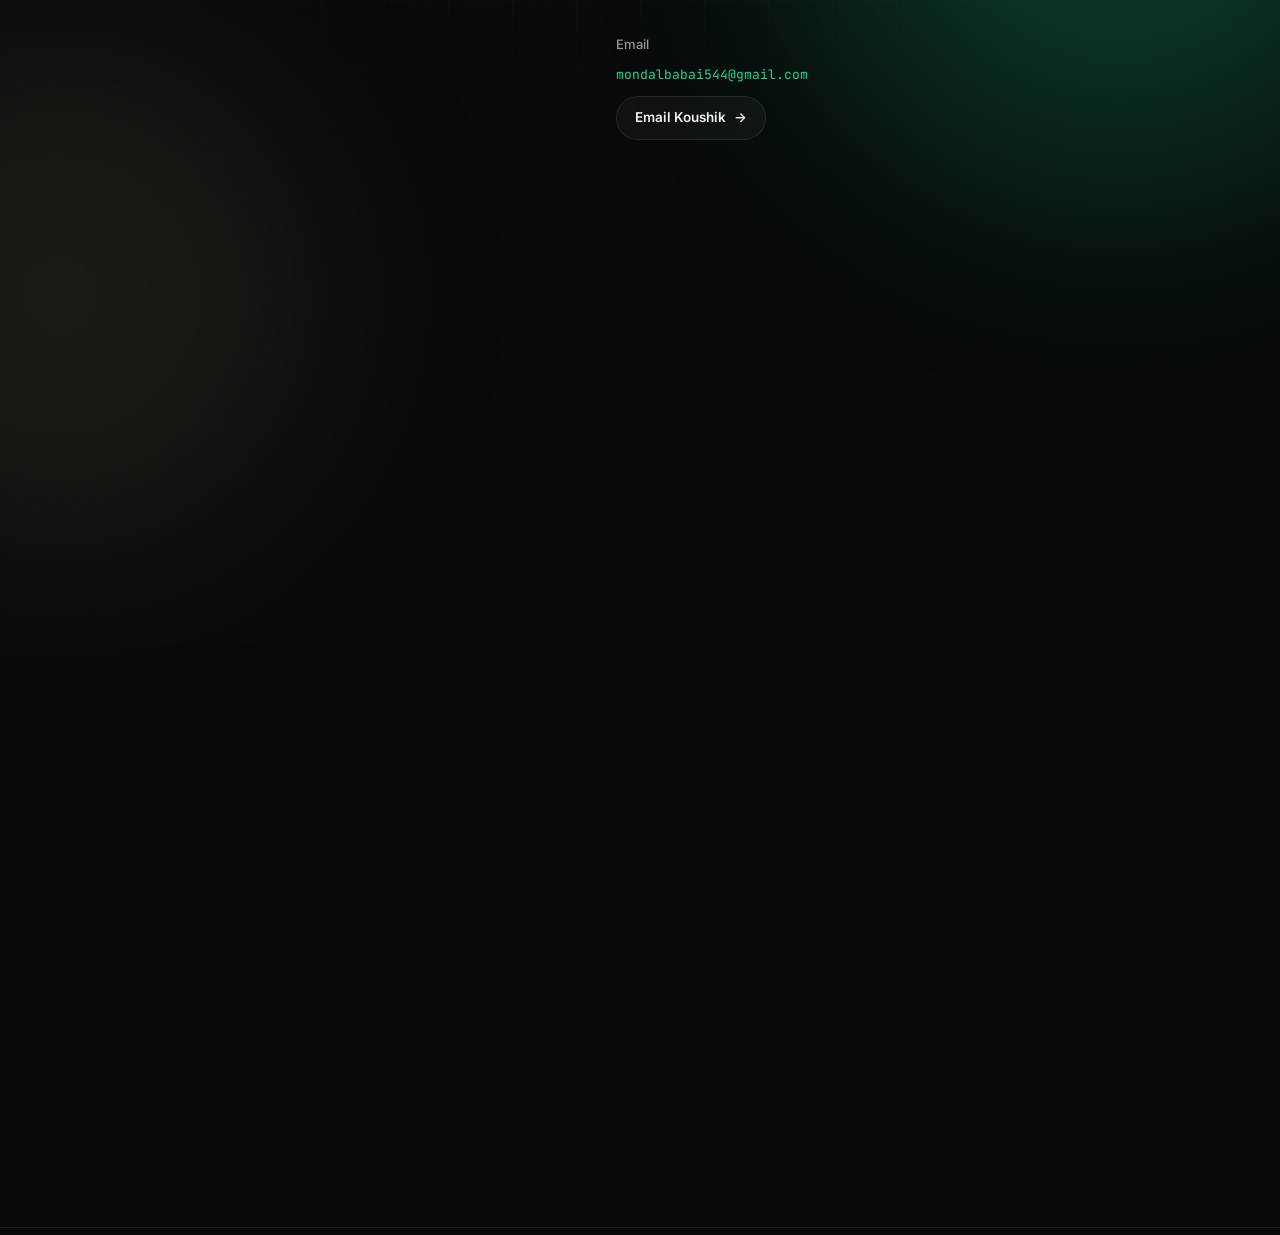
==== commit 6fb46282: "Update performance tab label from Zupier to Zuperior for consistency" ====
--- a/index.html
+++ b/index.html
@@ -254,7 +254,7 @@
 
     <div class="performance-tabs reveal">
       <div class="toggle" id="performanceTabs" role="tablist" aria-label="Performance source">
-        <button class="toggle__btn is-active" data-panel="weekly" type="button" role="tab" aria-selected="true" aria-controls="perfPanelWeekly">Zupier</button>
+        <button class="toggle__btn is-active" data-panel="weekly" type="button" role="tab" aria-selected="true" aria-controls="perfPanelWeekly">Zuperior</button>
         <button class="toggle__btn" data-panel="exness" type="button" role="tab" aria-selected="false" aria-controls="perfPanelExness">Exness</button>
       </div>
     </div>
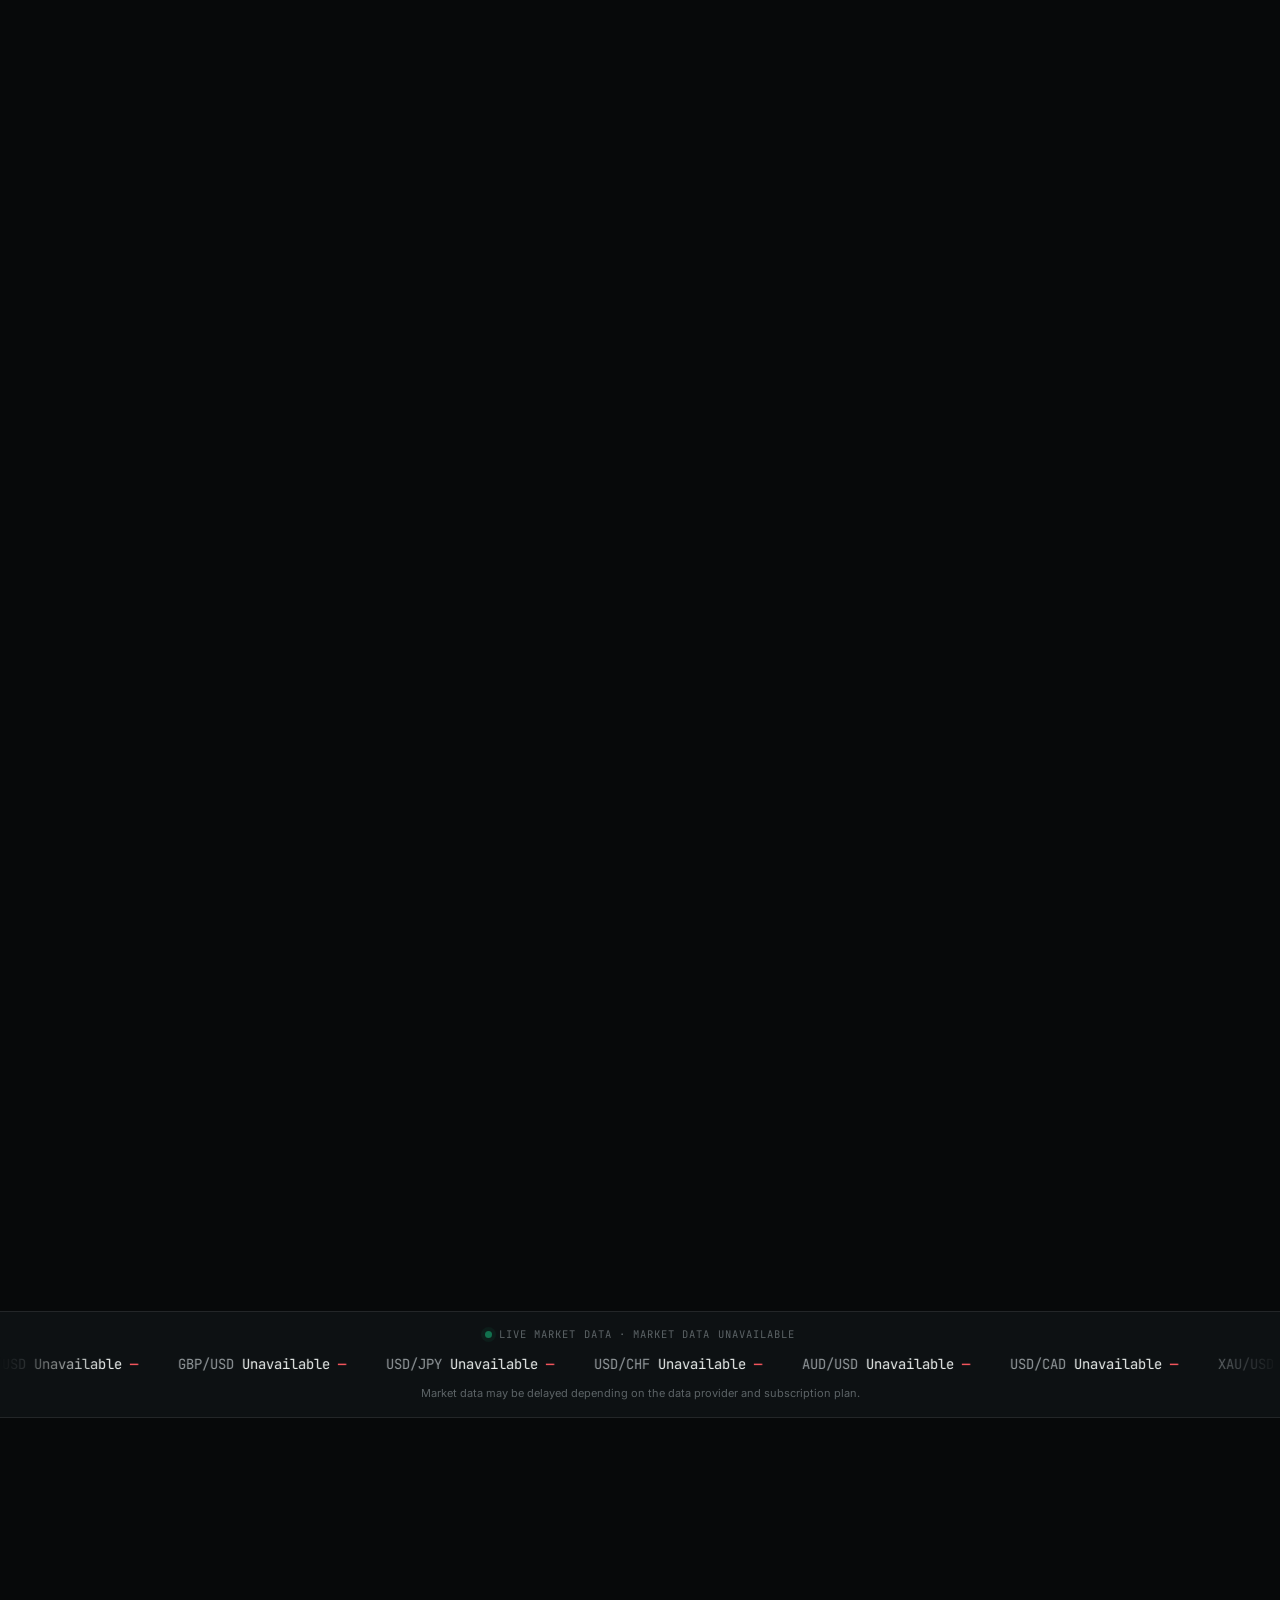
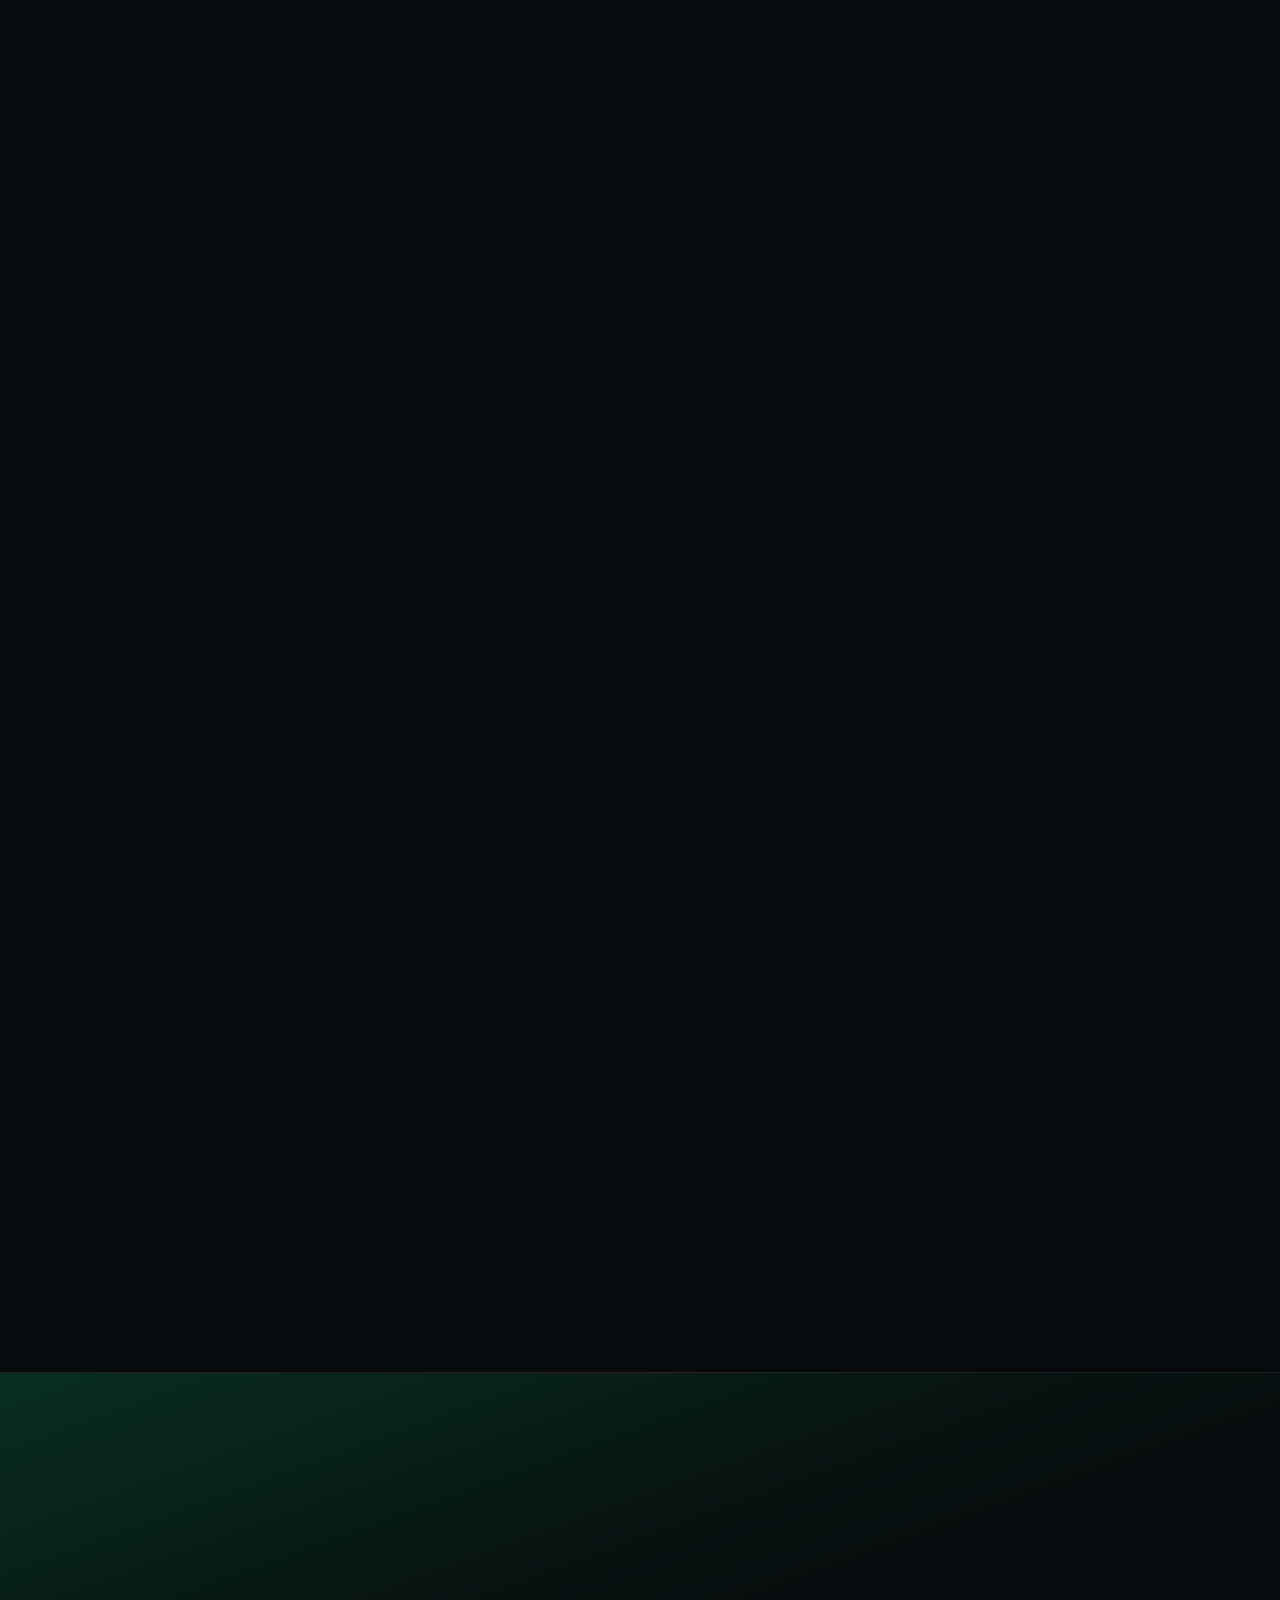
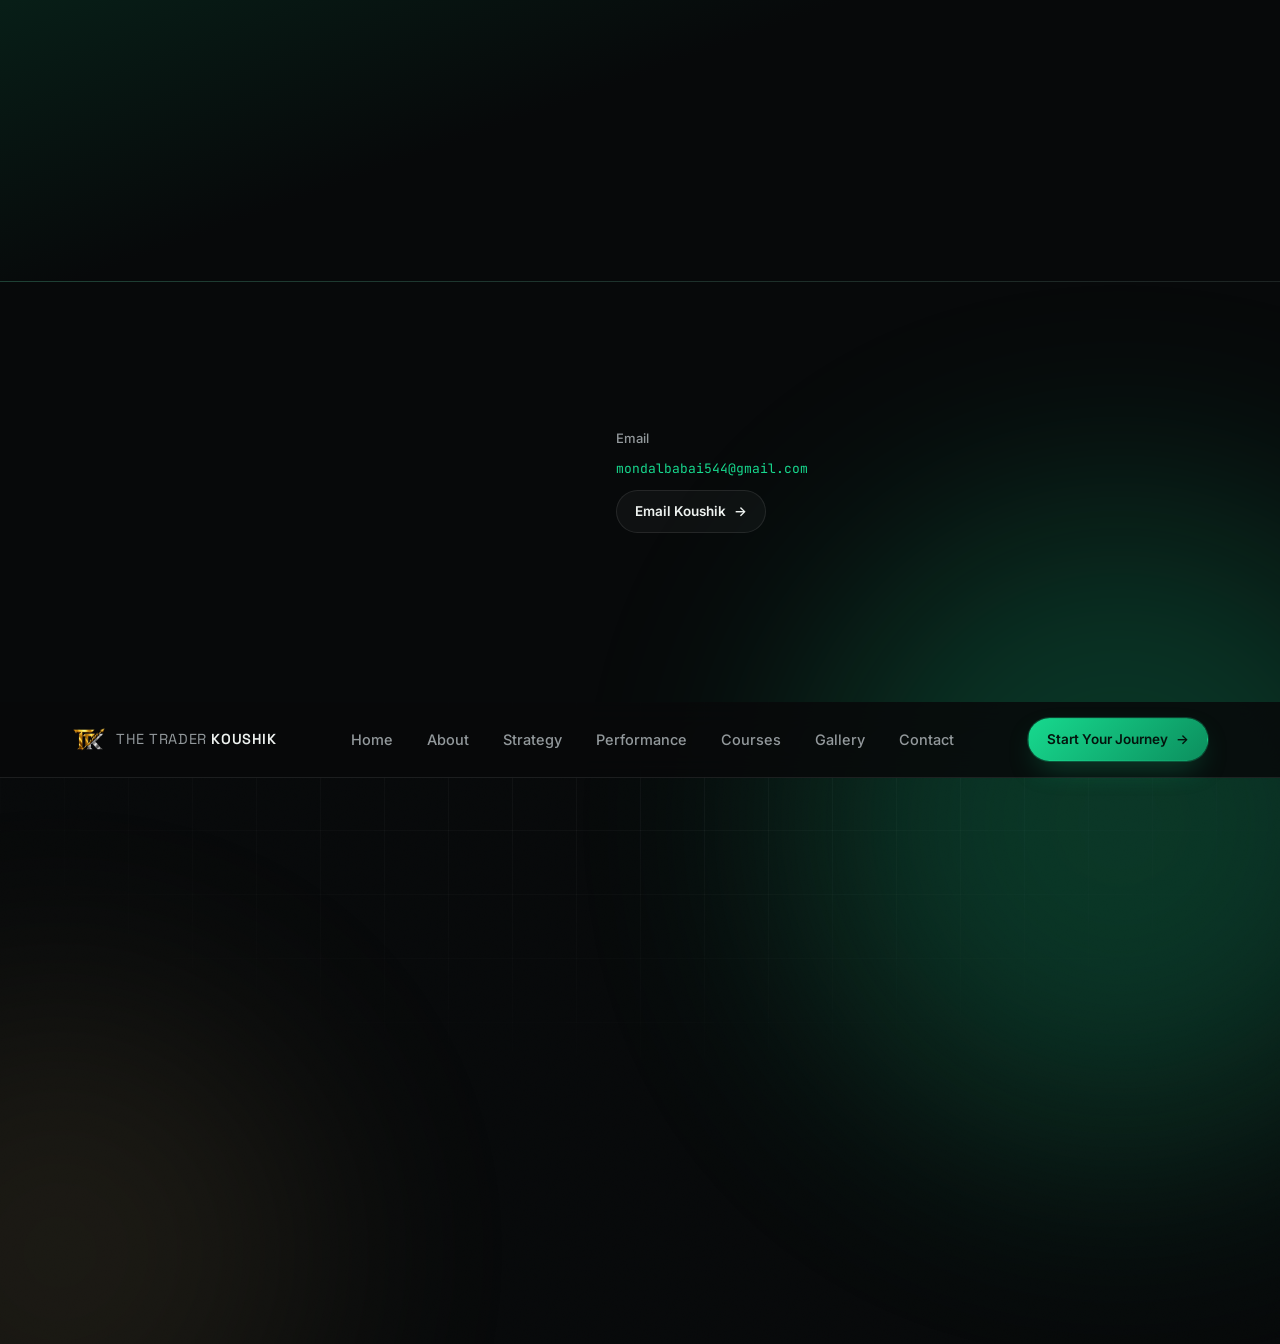
==== commit c957c7a5: "Refactor code structure for improved readability and maintainability" ====
--- a/index.html
+++ b/index.html
@@ -65,14 +65,25 @@
     </div>
 
     <div class="hero__visual reveal">
-      <div class="terminal">
+      <div class="terminal terminal--portrait">
         <div class="terminal__bar">
           <div class="terminal__dots"><span></span><span></span><span></span></div>
           <span class="terminal__title">KOUSHIK-FX <span class="terminal__title-dim">// LIVE</span></span>
           <span class="badge badge--live"><span class="live-dot"></span>LIVE</span>
         </div>
 
-        <div class="terminal__chart">
+        <div class="terminal__portrait-panel">
+          <div class="terminal__portrait-frame">
+            <img src="Display pic.jpeg" alt="The Trader Koushik portrait" />
+          </div>
+          <div class="terminal__portrait-copy">
+            <span class="terminal__portrait-kicker">Precision Trading</span>
+            <h2>Discipline. Structure. Execution.</h2>
+            <p>Reading the market with patience, risk control, and conviction backed by process.</p>
+          </div>
+        </div>
+
+        <div class="terminal__chart terminal__chart--hidden">
           <canvas id="heroChart" width="640" height="300" aria-label="Live forex price chart" role="img"></canvas>
           <div class="chart-controls" role="group" aria-label="Live chart interval">
             <button type="button" class="chart-controls__button is-active" data-chart-interval="1H">1H</button>
--- a/style.css
+++ b/style.css
@@ -295,7 +295,42 @@
 .terminal__title{ font-family:var(--font-mono); font-size:12.5px; color:var(--text-muted); letter-spacing:0.04em; }
 .terminal__title-dim{ color:var(--emerald); }
 .terminal__bar .badge{ margin-left:auto; }
+.terminal--portrait{ overflow:hidden; }
+.terminal__portrait-panel{
+  position:relative; padding:18px 18px 0; background:
+    linear-gradient(180deg, rgba(6,9,10,0.78), rgba(6,9,10,0.94)),
+    radial-gradient(circle at top right, rgba(212,175,106,0.22), transparent 30%);
+}
+.terminal__portrait-frame{
+  position:relative; min-height:430px; border:1px solid rgba(212,175,106,0.22);
+  border-radius:20px; overflow:hidden; background:linear-gradient(135deg, #111517, #0a0d10 45%, #0b1317);
+  box-shadow:inset 0 0 0 1px rgba(255,255,255,0.03), 0 24px 40px -28px rgba(0,0,0,0.8);
+}
+.terminal__portrait-frame::before{
+  content:""; position:absolute; inset:0; background:linear-gradient(135deg, rgba(212,175,106,0.16), transparent 32%, rgba(23,217,142,0.12));
+  pointer-events:none;
+}
+.terminal__portrait-frame img{
+  width:100%; height:100%; object-fit:cover; object-position:center top; display:block; filter:saturate(1.05) contrast(1.05);
+}
+.terminal__portrait-copy{
+  position:absolute; left:32px; right:32px; bottom:24px; display:flex; flex-direction:column; gap:8px;
+  padding:18px 18px 16px; border:1px solid rgba(255,255,255,0.12); border-radius:14px;
+  background:rgba(11,15,17,0.72); backdrop-filter:blur(12px);
+  box-shadow:0 20px 40px rgba(0,0,0,0.2);
+}
+.terminal__portrait-kicker{
+  font-family:var(--font-mono); font-size:10px; font-weight:600; letter-spacing:0.12em; text-transform:uppercase;
+  color:var(--gold);
+}
+.terminal__portrait-copy h2{
+  font-size:clamp(1.4rem, 2vw, 2rem); line-height:1.1; letter-spacing:-0.04em; color:var(--text);
+}
+.terminal__portrait-copy p{
+  color:var(--text-muted); font-size:0.8rem; line-height:1.5; max-width:32ch;
+}
 .terminal__chart{ position:relative; padding:18px 18px 0; isolation:isolate; }
+.terminal__chart--hidden{ display:none; }
 .terminal__chart::before{ content:""; position:absolute; inset:18px 18px 0; z-index:-1; background:radial-gradient(circle at 72% 48%, rgba(23,217,142,.1), transparent 42%); pointer-events:none; }
 .terminal__chart canvas{ width:100%; height:auto; display:block; opacity:.9; }
 .terminal__price{
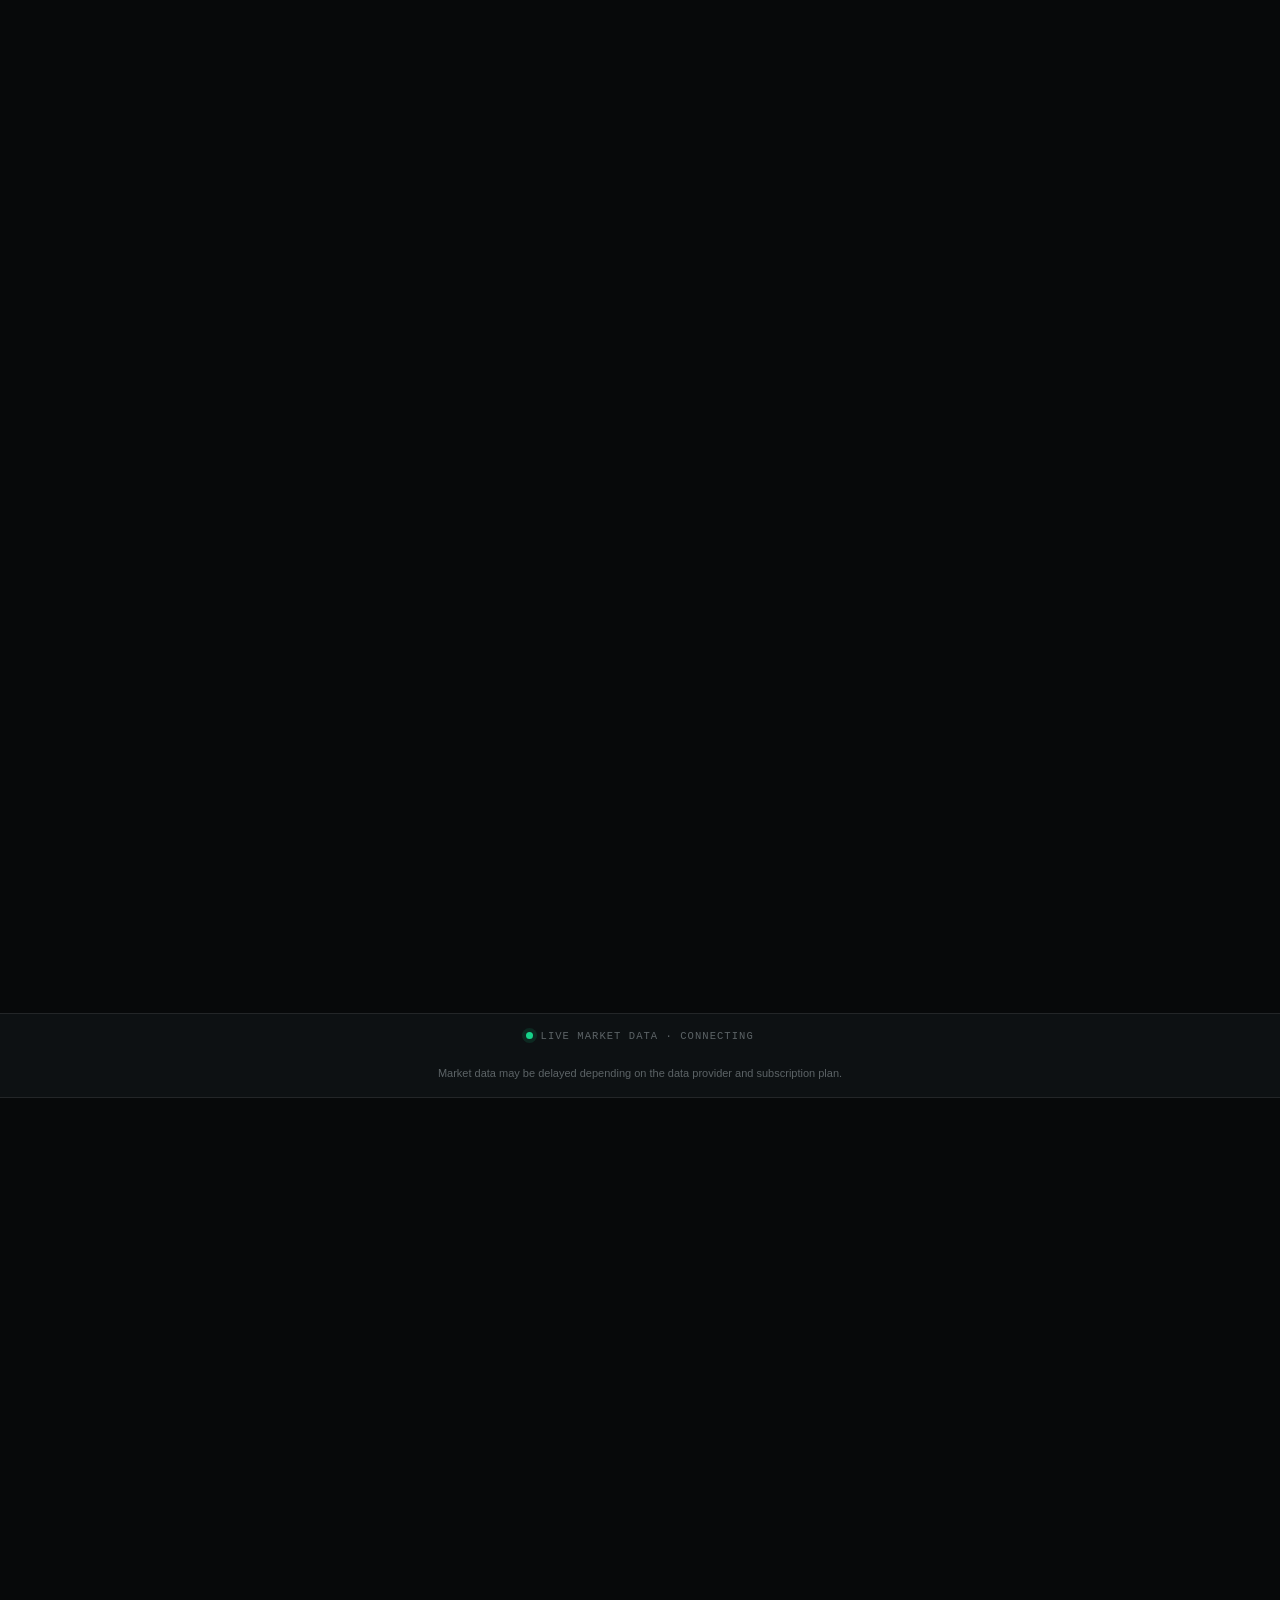
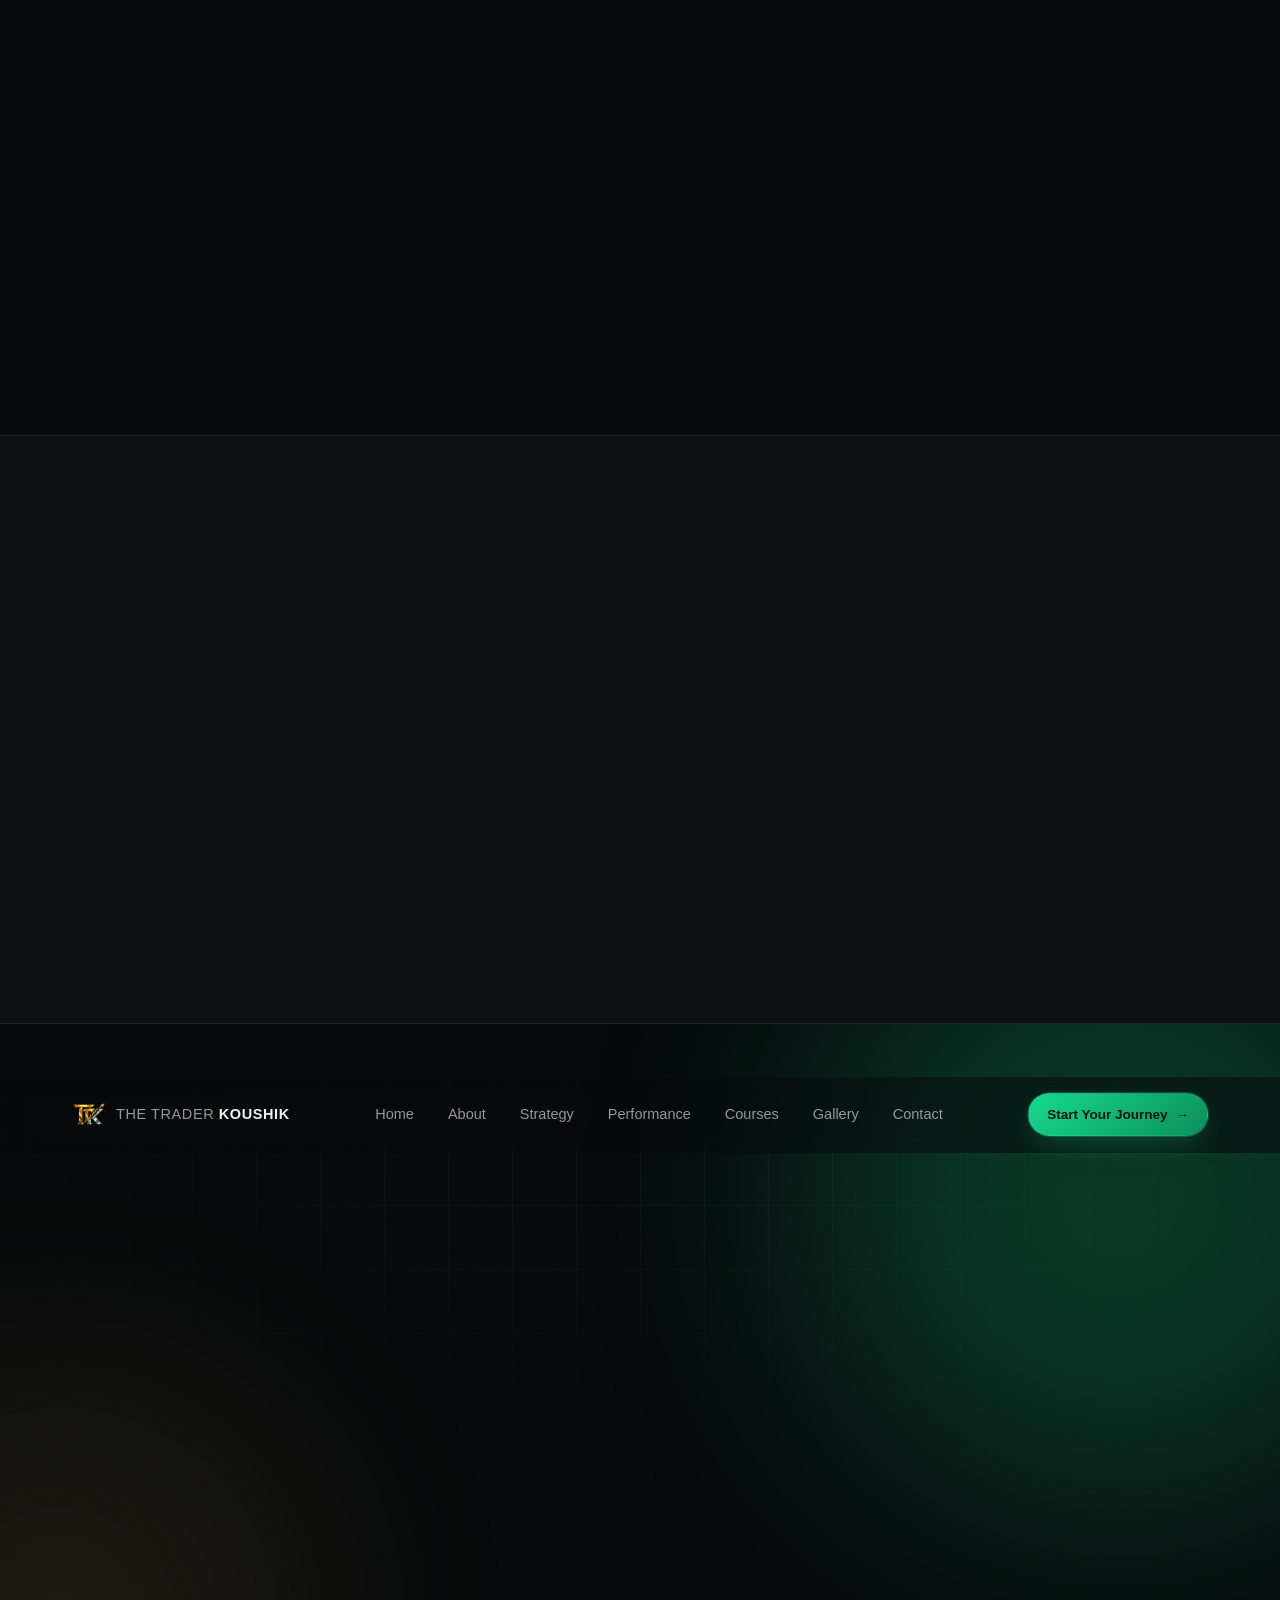
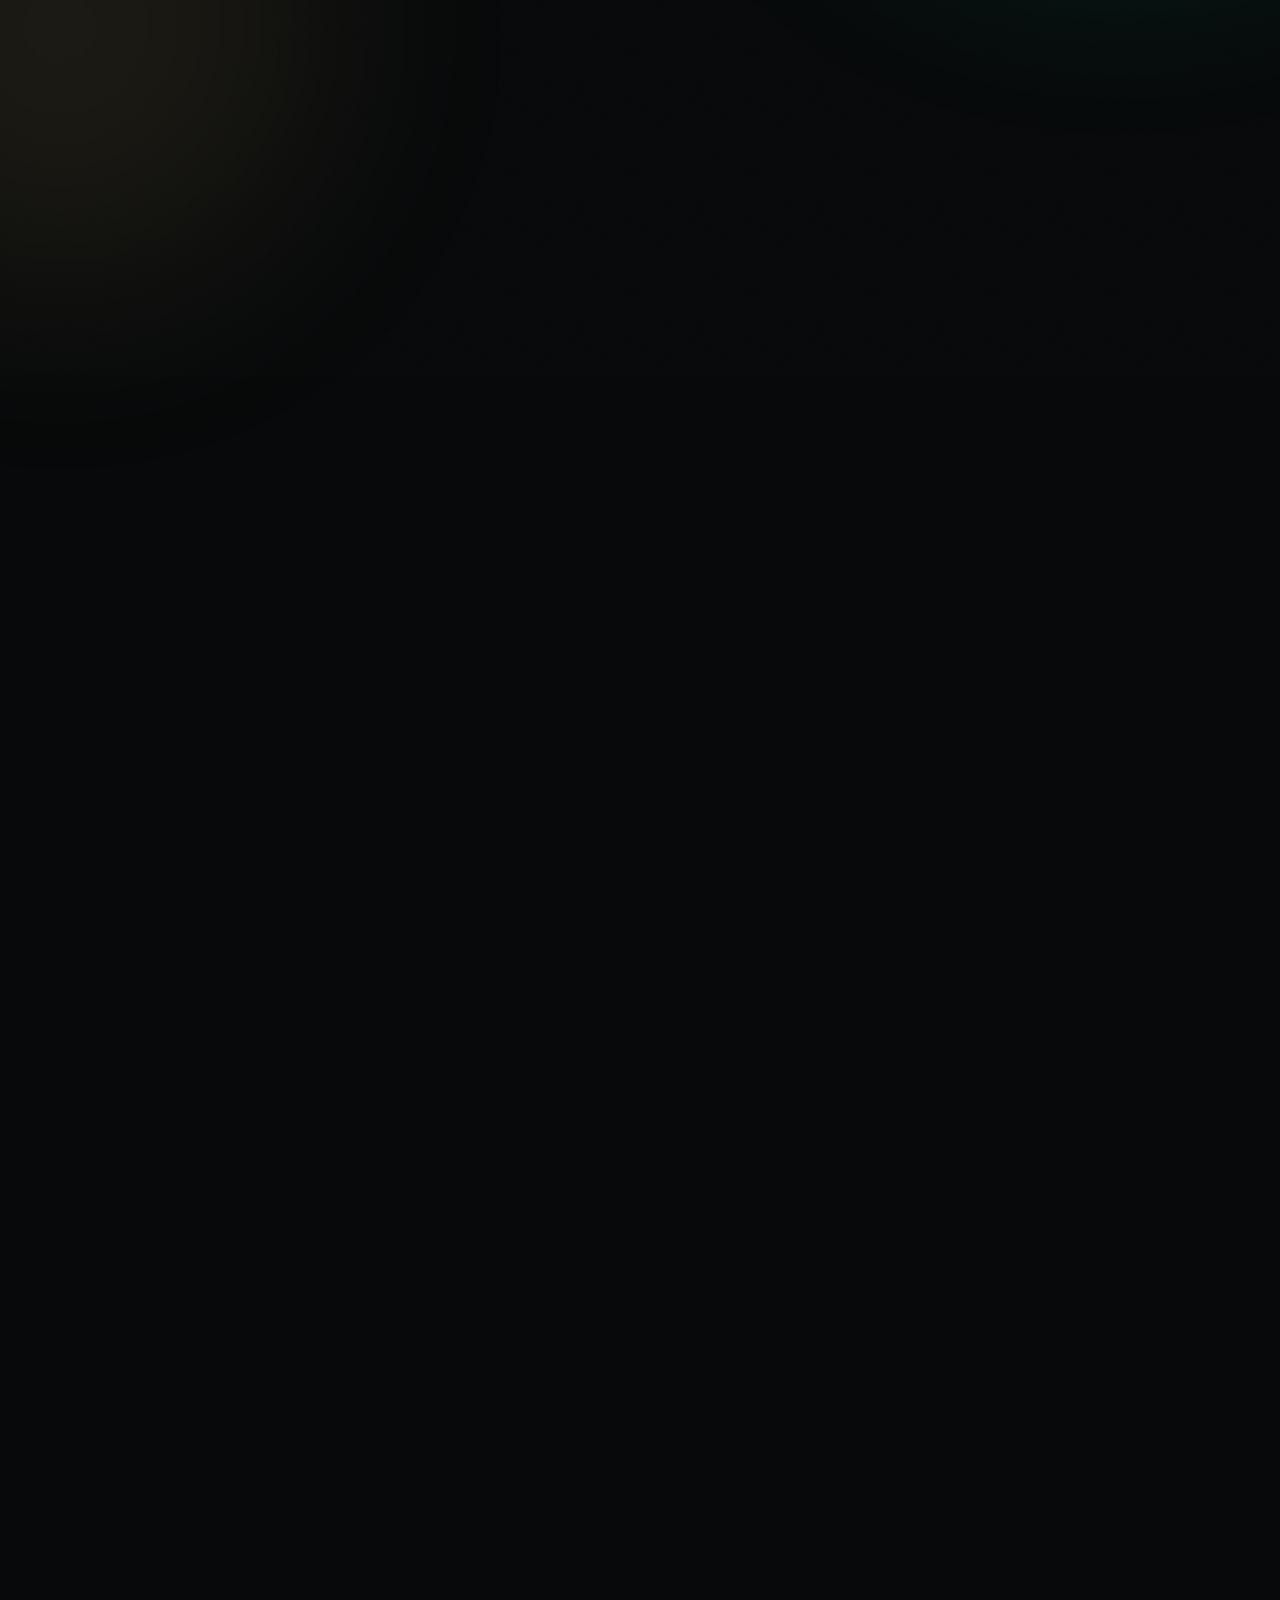
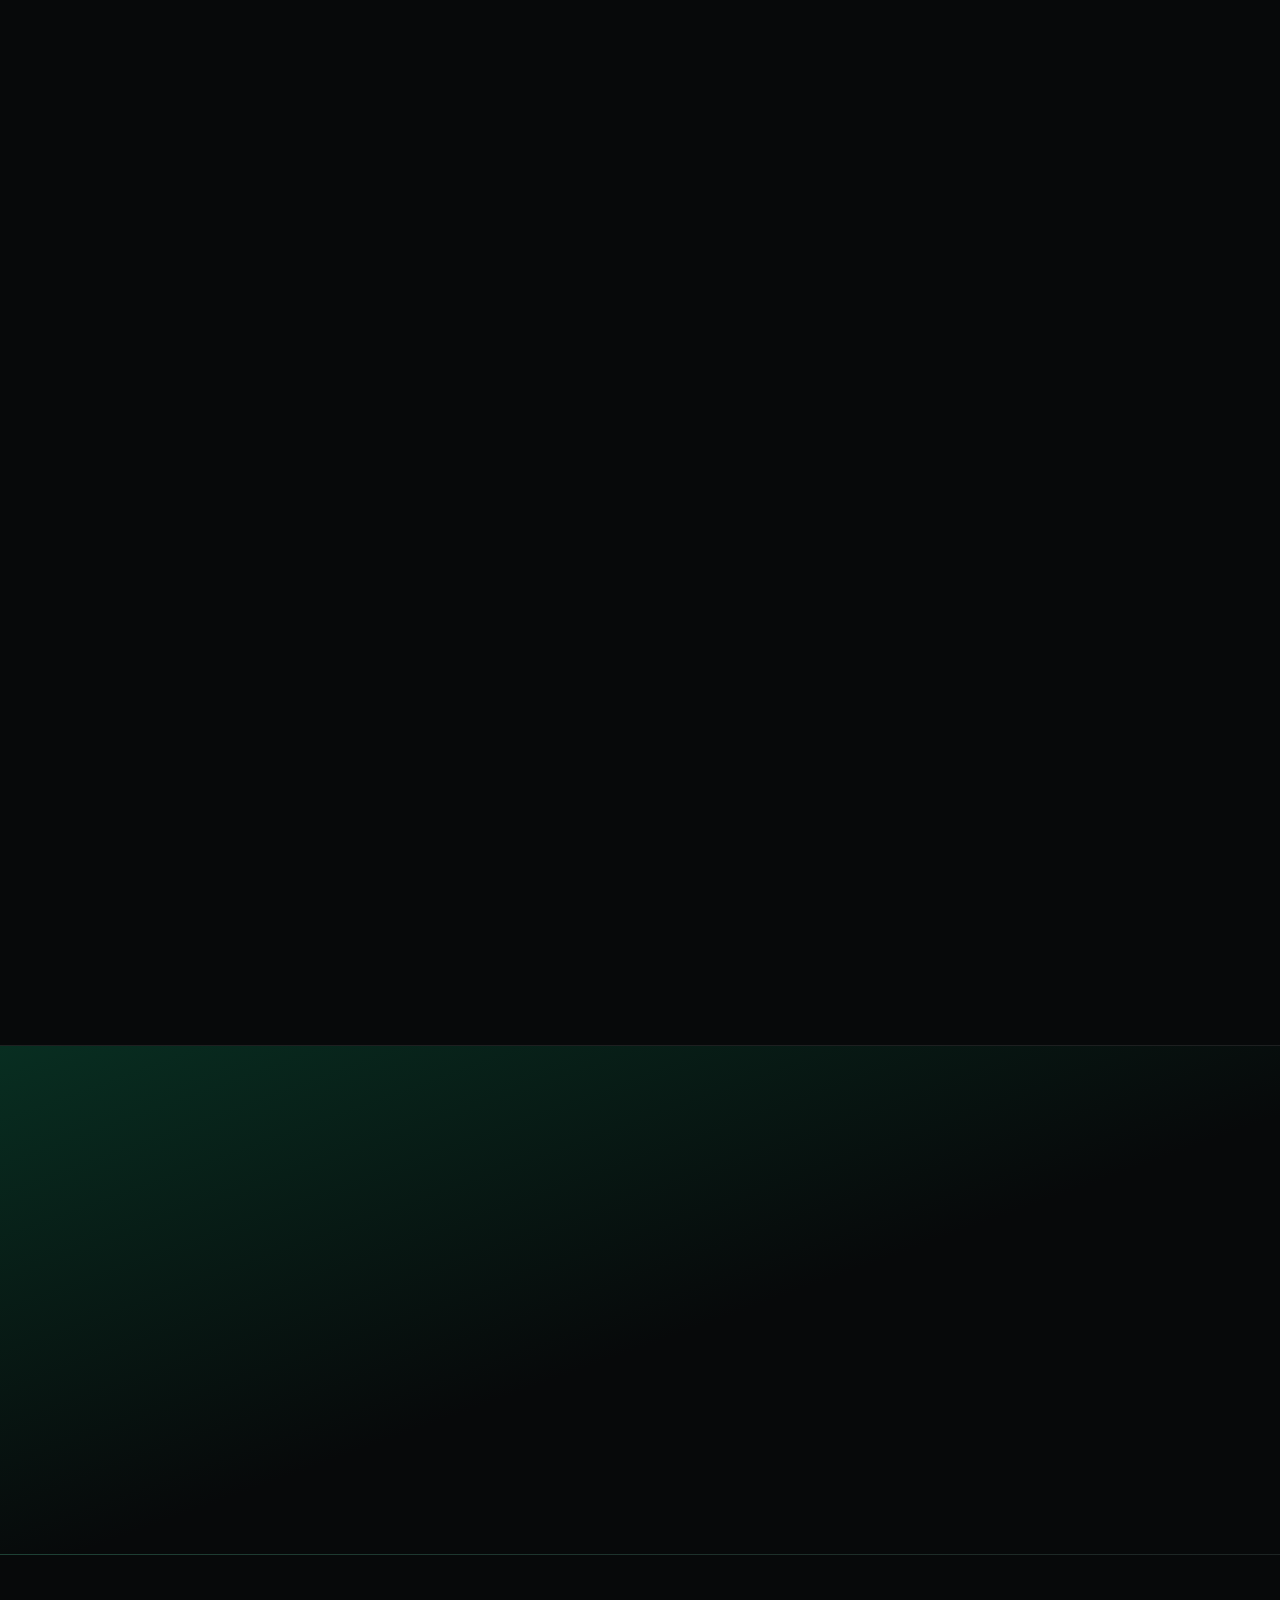
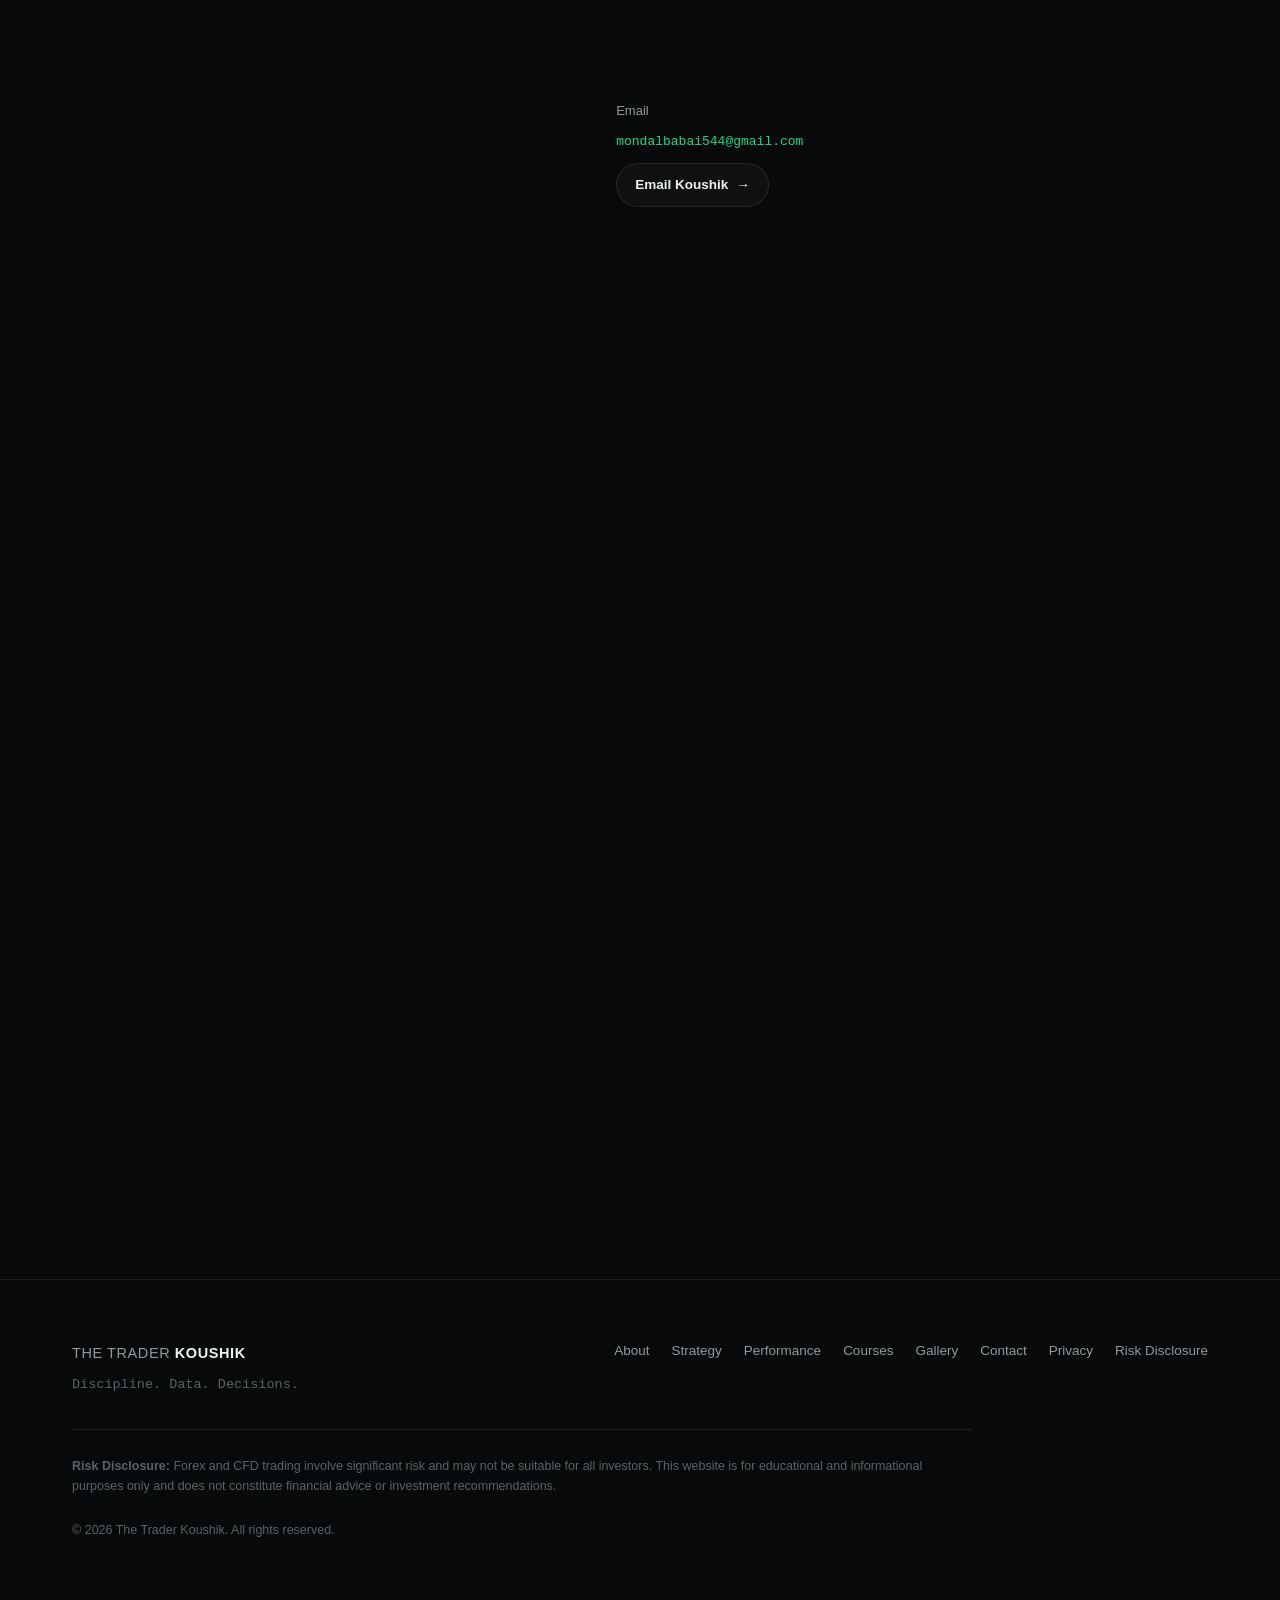
==== commit 69fdf1ef: "Update win rate to 80% and enhance terminal styles for better responsiveness" ====
--- a/index.html
+++ b/index.html
@@ -112,7 +112,7 @@
 
       <div class="float-card float-card--1" aria-hidden="true">
         <span class="float-card__label">Win Rate</span>
-        <span class="float-card__value">68%</span>
+        <span class="float-card__value">80%</span>
       </div>
       <div class="float-card float-card--2" aria-hidden="true">
         <span class="float-card__label">Risk / Trade</span>
--- a/style.css
+++ b/style.css
@@ -272,6 +272,20 @@
   max-width:var(--max-w); margin:0 auto; padding:0 32px;
   display:grid; grid-template-columns:1fr 1fr; gap:60px; align-items:center;
 }
+
+@media (min-width: 1500px) {
+  .hero__inner {
+    max-width: 1360px;
+    grid-template-columns: 0.95fr 1.05fr;
+    gap: 52px;
+  }
+
+  .hero__visual {
+    max-width: 760px;
+    margin-left: auto;
+    margin-right: 0;
+  }
+}
 .hero__headline{
   font-size:clamp(38px,5.2vw,60px); font-weight:600; margin:20px 0 22px; color:var(--text);
 }
@@ -305,6 +319,12 @@
   position:relative; min-height:430px; border:1px solid rgba(212,175,106,0.22);
   border-radius:20px; overflow:hidden; background:linear-gradient(135deg, #111517, #0a0d10 45%, #0b1317);
   box-shadow:inset 0 0 0 1px rgba(255,255,255,0.03), 0 24px 40px -28px rgba(0,0,0,0.8);
+}
+
+@media (max-width: 1200px) {
+  .terminal__portrait-frame {
+    min-height: 360px;
+  }
 }
 .terminal__portrait-frame::before{
   content:""; position:absolute; inset:0; background:linear-gradient(135deg, rgba(212,175,106,0.16), transparent 32%, rgba(23,217,142,0.12));
@@ -649,6 +669,11 @@
   .hero__inner{ grid-template-columns:1fr; }
   .hero{ padding-top:calc(var(--nav-h) + 40px); }
   .hero__visual{ margin-top:20px; }
+  .terminal__portrait-panel{ padding:14px 14px 0; }
+  .terminal__portrait-frame{ min-height:300px; }
+  .terminal__portrait-copy{ left:18px; right:18px; bottom:16px; padding:14px 14px 12px; }
+  .terminal__portrait-copy h2{ font-size:1.3rem; }
+  .terminal__portrait-copy p{ font-size:0.72rem; }
   .about__grid, .contact__grid{ grid-template-columns:1fr; }
   .about__portrait{ order:-1; }
   .principle-grid, .framework-grid, .article-grid, .testimonial-grid{ grid-template-columns:repeat(2,1fr); }
@@ -658,6 +683,15 @@
   .footer__grid{ grid-template-columns:1fr; }
   .gallery-grid{ grid-template-columns:repeat(2,1fr); }
   .performance-summary{ grid-template-columns:repeat(3,1fr); }
+}
+
+@media (max-width:560px){
+  .terminal__portrait-panel{ padding:10px 10px 0; }
+  .terminal__portrait-frame{ min-height:250px; }
+  .terminal__portrait-copy{ left:12px; right:12px; bottom:12px; }
+  .terminal__portrait-kicker{ letter-spacing:0.08em; }
+  .terminal__portrait-copy h2{ font-size:1.05rem; }
+  .terminal__portrait-copy p{ max-width:100%; }
 }
 
 @media (max-width:720px){
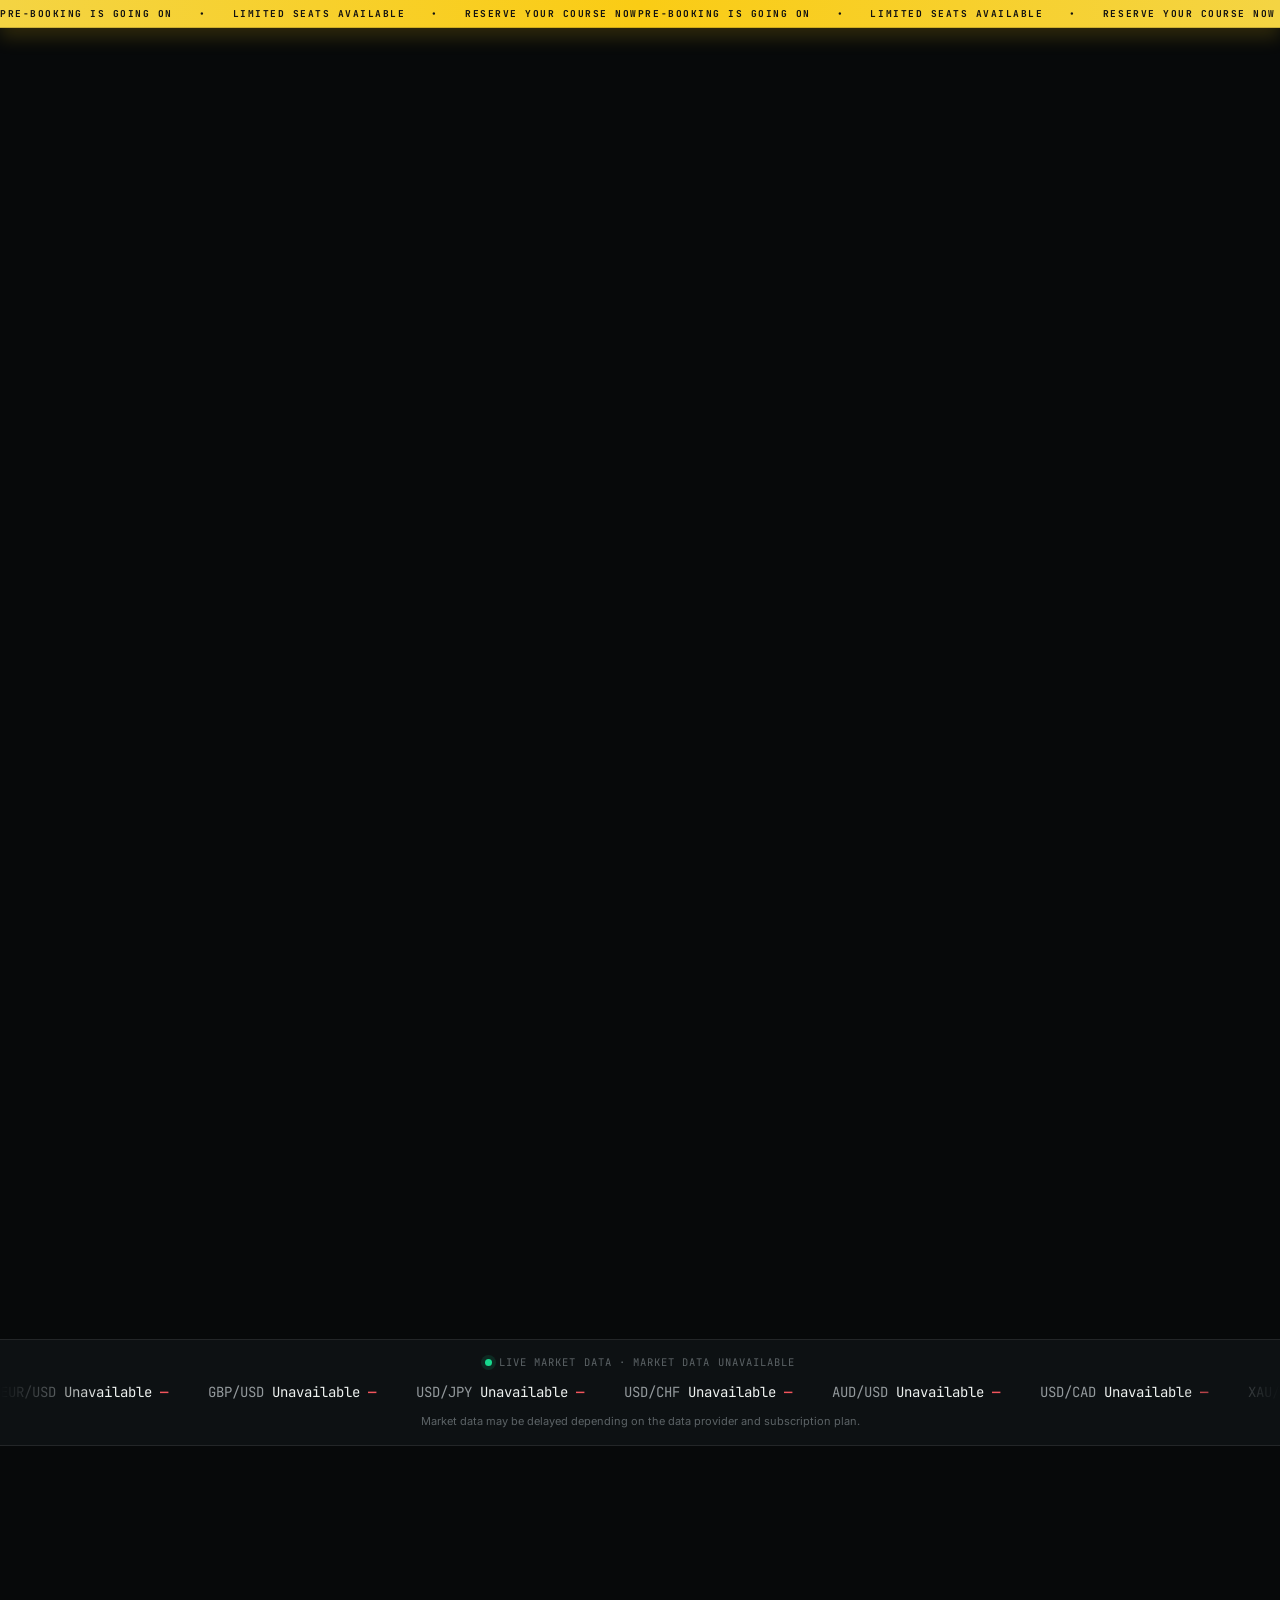
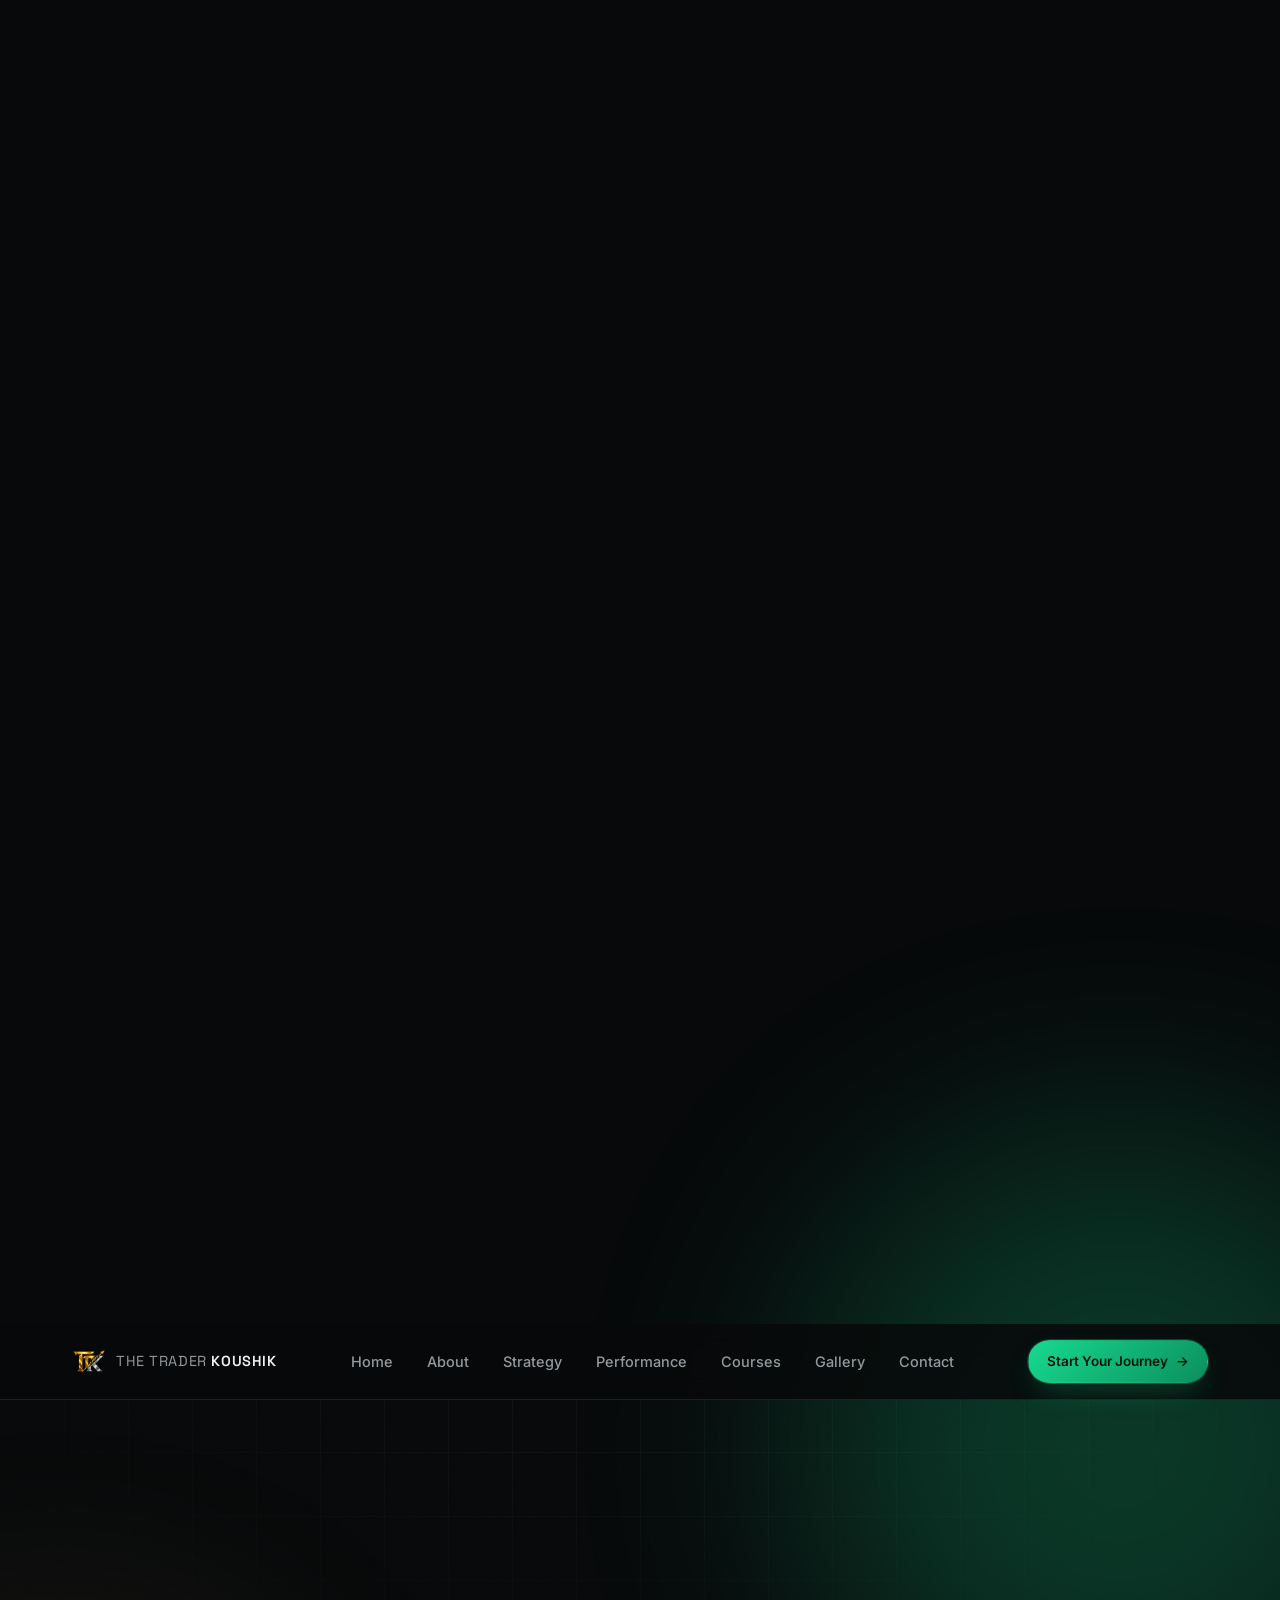
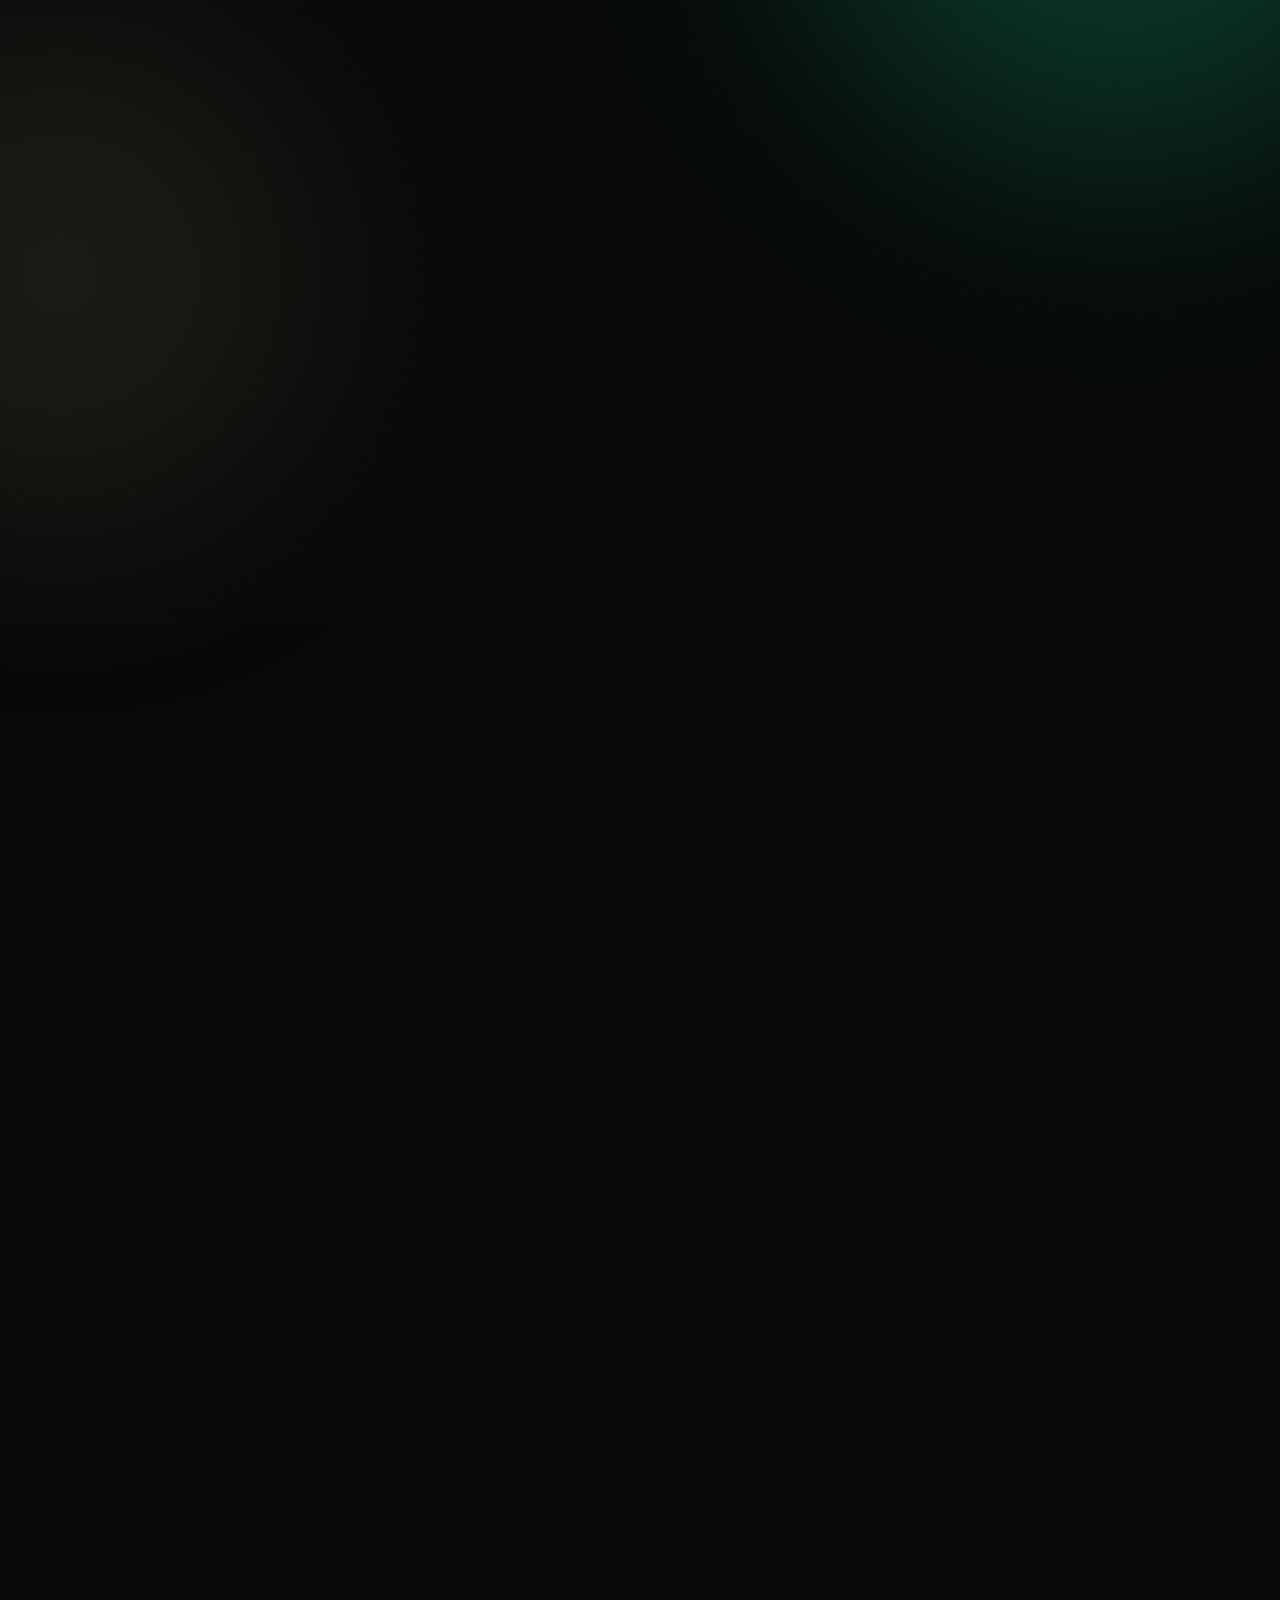
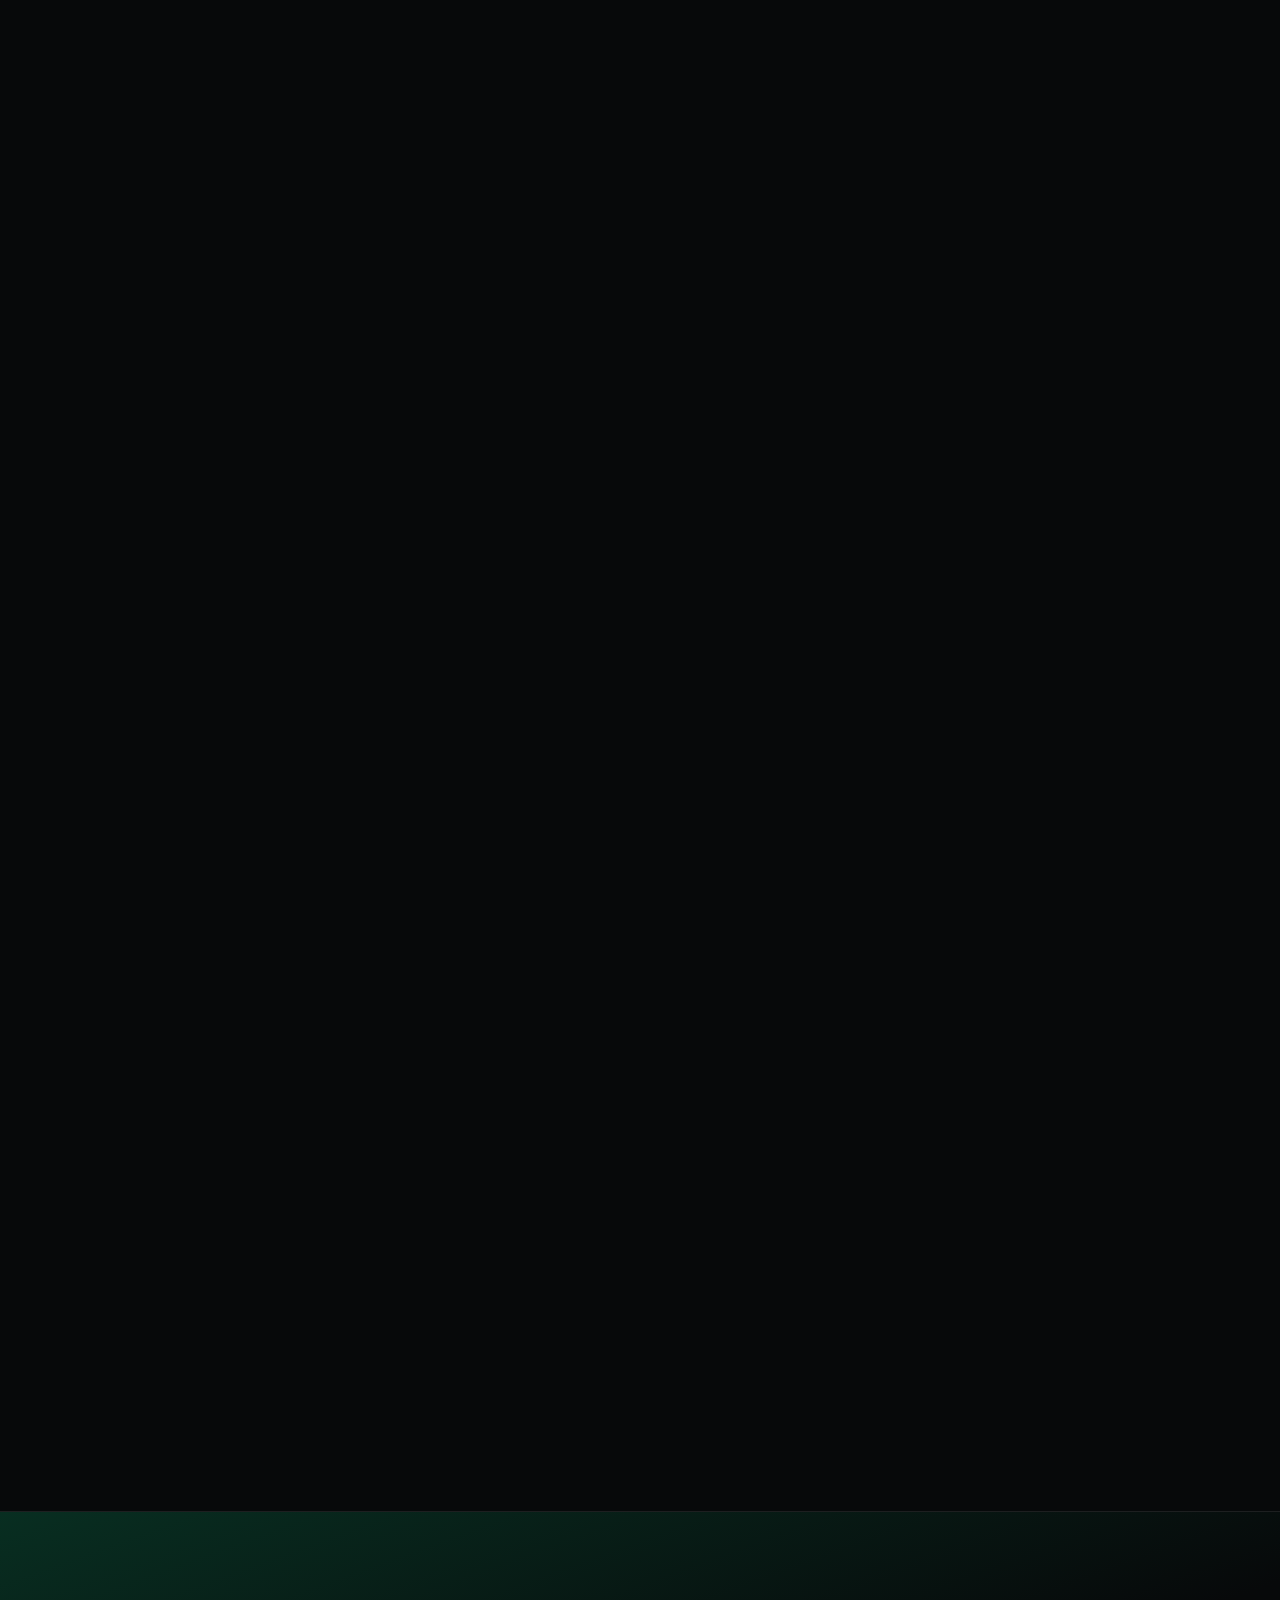
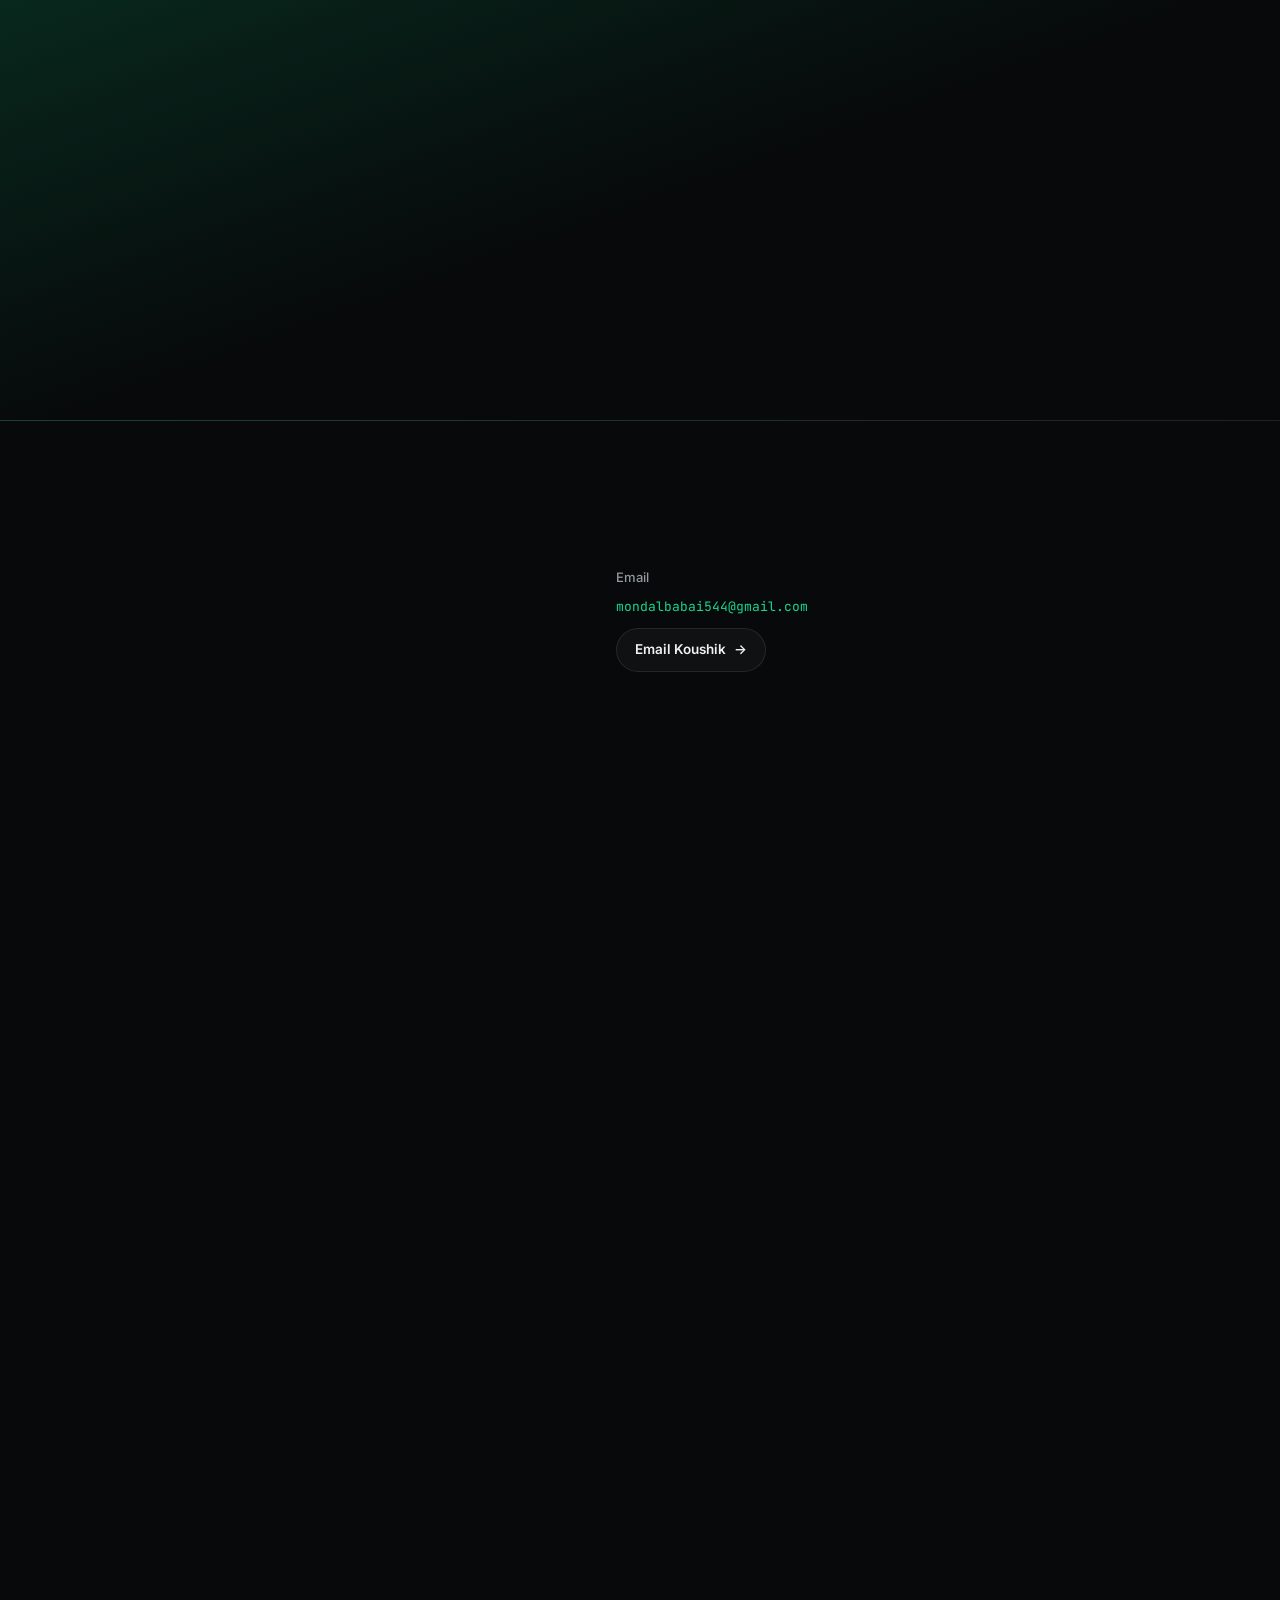
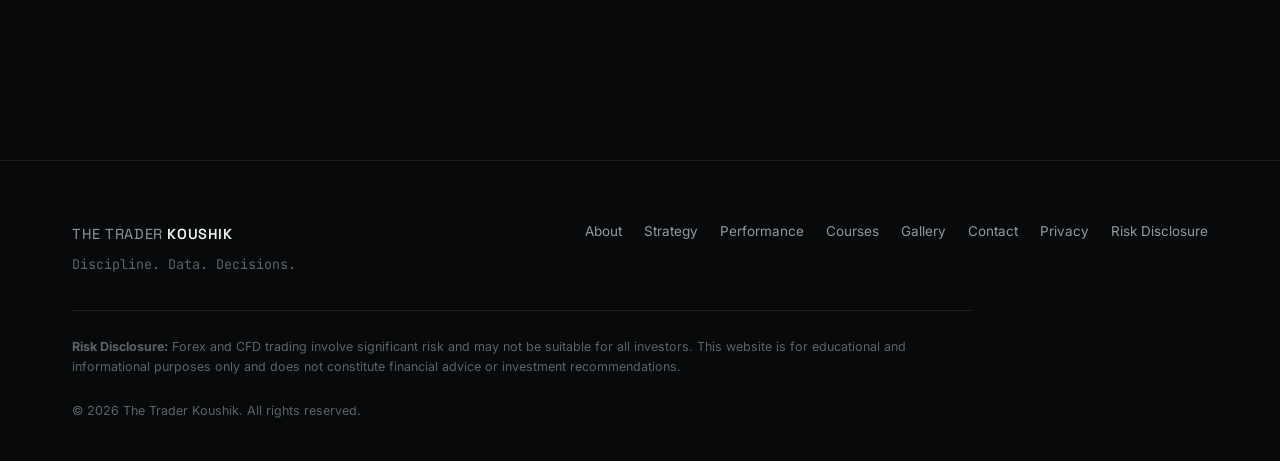
==== commit ad848d28: "Add prebooking page with QR code payment instructions and contact methods" ====
--- a/index.html
+++ b/index.html
@@ -18,6 +18,25 @@
 <div class="bg-glow bg-glow--emerald" aria-hidden="true"></div>
 <div class="bg-glow bg-glow--gold" aria-hidden="true"></div>
 <div class="bg-noise" aria-hidden="true"></div>
+
+<div class="promo-strip" aria-label="Prebooking announcement">
+  <div class="promo-strip__track">
+    <div class="promo-strip__group">
+      <span>Pre-booking is going on</span>
+      <span>•</span>
+      <span>Limited seats available</span>
+      <span>•</span>
+      <span>Reserve your course now</span>
+    </div>
+    <div class="promo-strip__group" aria-hidden="true">
+      <span>Pre-booking is going on</span>
+      <span>•</span>
+      <span>Limited seats available</span>
+      <span>•</span>
+      <span>Reserve your course now</span>
+    </div>
+  </div>
+</div>
 
 <!-- ================= NAVBAR ================= -->
 <header class="navbar" id="navbar">
@@ -495,12 +514,13 @@
   <div class="section-inner courses__inner">
     <div>
       <p class="eyebrow reveal">LEARN WITH KOUSHIK</p>
-      <h2 class="section-title reveal">Courses are coming soon.</h2>
+      <h2 class="section-title reveal">Pre-booking is now live.</h2>
       <p class="section-lede reveal">A dedicated space for structured lessons, practical chart work, and a repeatable trading process.</p>
+      <p class="section-lede reveal">Secure your seat today by scanning the payment QR and sending your proof to WhatsApp or email.</p>
     </div>
     <div class="courses__action reveal">
-      <span class="courses__status">COURSE LINK TO BE ADDED</span>
-      <a href="#courses" class="btn btn--primary">View Courses <span class="btn__arrow">→</span></a>
+      <span class="courses__status">LIMITED PREBOOKING OPEN</span>
+      <a href="prebooking.html" class="btn btn--primary">View Courses <span class="btn__arrow">→</span></a>
     </div>
   </div>
 </section>
--- a/style.css
+++ b/style.css
@@ -296,13 +296,13 @@
 .hero__visual{ position:relative; }
 .terminal{
   background:linear-gradient(180deg, var(--bg-elevated) 0%, #0a0e10 100%);
-  border:1px solid var(--border); border-radius:var(--radius-lg);
-  box-shadow:0 30px 80px -30px rgba(0,0,0,0.7), 0 0 0 1px rgba(255,255,255,0.02) inset;
+  border:1px solid rgba(23,217,142,0.8); border-radius:var(--radius-lg);
+  box-shadow:0 0 0 1px rgba(23,217,142,0.22), 0 24px 60px -28px rgba(23,217,142,0.5), 0 30px 80px -30px rgba(0,0,0,0.7), 0 0 0 1px rgba(255,255,255,0.02) inset;
   overflow:hidden;
 }
 .terminal__bar{
   display:flex; align-items:center; gap:12px; padding:14px 18px;
-  border-bottom:1px solid var(--border); background:rgba(255,255,255,0.015);
+  border-bottom:1px solid rgba(23,217,142,0.2); background:rgba(255,255,255,0.015);
 }
 .terminal__dots{ display:flex; gap:6px; }
 .terminal__dots span{ width:9px; height:9px; border-radius:50%; background:var(--border-strong); }
@@ -396,6 +396,44 @@
 .float-card__label{ font-size:10.5px; color:var(--text-faint); font-family:var(--font-mono); text-transform:uppercase; letter-spacing:0.06em; }
 .float-card__value{ font-size:18px; font-weight:600; color:var(--emerald); font-family:var(--font-mono); }
 @keyframes float{ 0%,100%{ transform:translateY(0); } 50%{ transform:translateY(-10px); } }
+
+.promo-strip{
+  position:relative;
+  z-index:120;
+  overflow:hidden;
+  background:linear-gradient(90deg, #f4d443 0%, #facc15 50%, #f4d443 100%);
+  border-bottom:1px solid rgba(17,17,17,0.18);
+  box-shadow:0 10px 18px rgba(250, 204, 21, 0.16);
+}
+.promo-strip__track{
+  display:flex;
+  align-items:center;
+  width:max-content;
+  white-space:nowrap;
+  padding:6px 0;
+  font-family:var(--font-mono);
+  font-size:9.5px;
+  font-weight:700;
+  letter-spacing:0.16em;
+  text-transform:uppercase;
+  color:#111;
+  animation:promo-scroll 12s linear infinite;
+}
+.promo-strip__group{
+  display:flex;
+  align-items:center;
+  flex-shrink:0;
+  gap:26px;
+}
+.promo-strip__group span{
+  display:inline-block;
+}
+@keyframes promo-scroll{
+  from{ transform:translateX(0); }
+  to{ transform:translateX(-50%); }
+}
+
+body{ padding-top:0; }
 
 /* ---------- 8. TICKER ---------- */
 .ticker{
